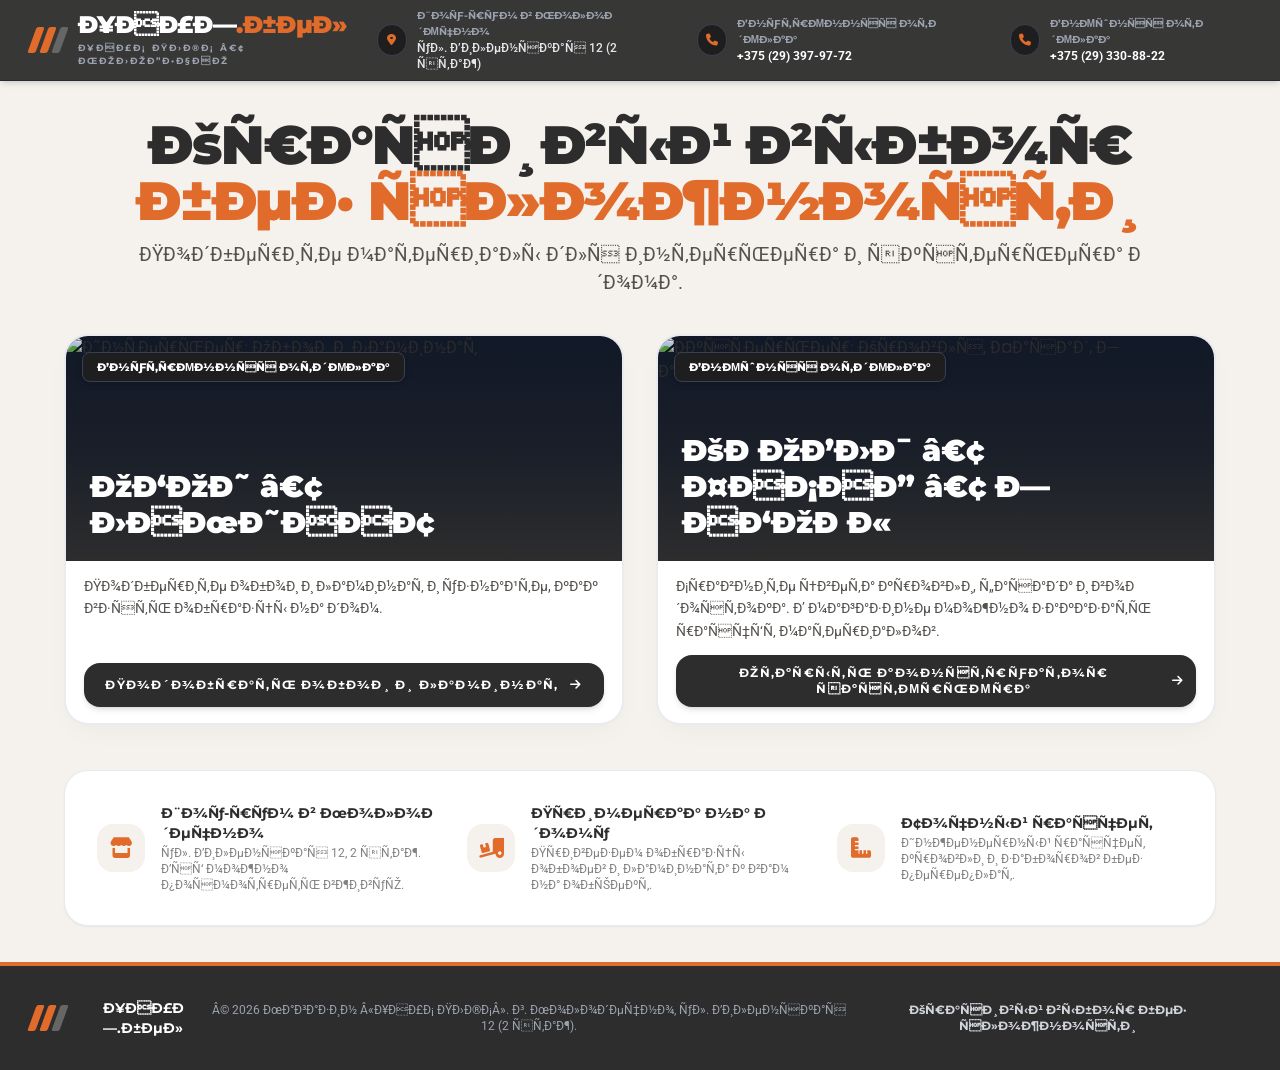
==== index.html @ d034e4d2 "add Yandex Metrika" ====
<!DOCTYPE html>
<html lang="ru" class="scroll-smooth">
<head>
    <!-- Yandex.Metrika counter -->
<script type="text/javascript">
    (function(m,e,t,r,i,k,a){
        m[i]=m[i]||function(){(m[i].a=m[i].a||[]).push(arguments)};
        m[i].l=1*new Date();
        for (var j = 0; j < document.scripts.length; j++) {if (document.scripts[j].src === r) { return; }}
        k=e.createElement(t),a=e.getElementsByTagName(t)[0],k.async=1,k.src=r,a.parentNode.insertBefore(k,a)
    })(window, document,'script','https://mc.yandex.ru/metrika/tag.js?id=114334468', 'ym');

    ym(114334468, 'init', {ssr:true, webvisor:true, clickmap:true, ecommerce:"dataLayer", referrer: document.referrer, url: location.href, accurateTrackBounce:true, trackLinks:true});
</script>
<noscript><div><img src="https://mc.yandex.ru/watch/114334468" style="position:absolute; left:-9999px;" alt="" /></div></noscript>
<!-- /Yandex.Metrika counter -->
    <!-- Google tag (gtag.js) -->
    <script async src="https://www.googletagmanager.com/gtag/js?id=G-YHMBLQK0NN"></script>
    <script>
      window.dataLayer = window.dataLayer || [];
      function gtag(){dataLayer.push(arguments);}
      gtag('js', new Date());
      gtag('config', 'G-YHMBLQK0NN');
    </script>
    
    <meta charset="UTF-8">
    <meta name="viewport" content="width=device-width, initial-scale=1.0">
    
    <!-- SEO ТЕГИ -->
    <title>Обои, ламинат и кровля в Молодечно | ХАУЗ.бел</title>
    <meta name="description" content="Шоу-рум в Молодечно: подбор обоев, ламината, кровли и фасадов. Визуальные конструкторы для выбора цвета. Привезем образцы на дом.">
    
    <link rel="stylesheet" href="styles.css">
</head>
<body id="top" class="home-page min-h-screen flex flex-col justify-between selection:bg-house-orange selection:text-white">

    <!-- TOP COMPACT HEADER -->
    <header class="glass-header text-white sticky top-0 z-50 border-b border-gray-800/80 shadow-md">
        <div class="max-w-7xl mx-auto px-4 sm:px-6 lg:px-8 h-20 flex items-center justify-between">
            
            <!-- Brand Logo -->
            <a href="#" class="flex items-center gap-3.5 group">
                <div class="brand-roof">
                    <div class="roof-bar"></div>
                    <div class="roof-bar"></div>
                    <div class="roof-bar-dark"></div>
                </div>
                <div>
                    <span class="font-montserrat font-black text-2xl tracking-tight block leading-none text-white">
                        ХАУЗ<span class="text-house-orange">.бел</span>
                    </span>
                    <span class="font-montserrat text-[9px] font-bold tracking-[0.22em] text-gray-400 uppercase mt-1 block">
                        ХАУС ПЛЮС • МОЛОДЕЧНО
                    </span>
                </div>
            </a>

            <!-- Address & Phone Info (Desktop) -->
            <div class="hidden lg:flex items-center gap-8 text-xs text-gray-300 font-roboto">
                <!-- Адрес -->
                <div class="flex items-center gap-2.5">
                    <div class="w-8 h-8 rounded-full bg-charcoal-dark border border-gray-700 flex items-center justify-center text-house-orange">
                        <i class="fa-solid fa-location-dot"></i>
                    </div>
                    <div>
                        <span class="block text-gray-400 text-[10px] uppercase font-montserrat font-bold">Шоу-рум в Молодечно</span>
                        <span class="font-medium text-gray-200">ул. Виленская 12 (2 этаж)</span>
                    </div>
                </div>

                <!-- Телефон 1: Внутренняя отделка -->
                <div class="flex items-center gap-2.5">
                    <div class="w-8 h-8 rounded-full bg-charcoal-dark border border-gray-700 flex items-center justify-center text-house-orange">
                        <i class="fa-solid fa-phone"></i>
                    </div>
                    <div>
                        <span class="block text-gray-400 text-[10px] uppercase font-montserrat font-bold">Внутренняя отделка</span>
                        <a href="tel:+375293979772" class="font-bold text-white hover:text-house-orange transition-colors">+375 (29) 397-97-72</a>
                    </div>
                </div>

                <!-- Телефон 2: Внешняя отделка -->
                <div class="flex items-center gap-2.5">
                    <div class="w-8 h-8 rounded-full bg-charcoal-dark border border-gray-700 flex items-center justify-center text-house-orange">
                        <i class="fa-solid fa-phone"></i>
                    </div>
                    <div>
                        <span class="block text-gray-400 text-[10px] uppercase font-montserrat font-bold">Внешняя отделка</span>
                        <a href="tel:+375293308822" class="font-bold text-white hover:text-house-orange transition-colors">+375 (29) 330-88-22</a>
                    </div>
                </div>
            </div>
        </div>
    </header>

    <!-- MAIN CONTAINER -->
    <main class="home-main flex-grow flex flex-col px-4 sm:px-6 lg:px-8 max-w-7xl mx-auto w-full">
        
        <div class="home-hero text-center mx-auto">
            <h1 class="font-black text-charcoal tracking-tight">
                Красивый выбор <span>без сложности</span>
            </h1>
            <p class="font-roboto">Подберите материалы для интерьера и экстерьера дома.</p>
        </div>

        <!-- TWO MAIN DOORS / DIRECTION CARDS -->
        <div class="home-directions grid md:grid-cols-2 items-stretch max-w-6xl mx-auto w-full">
            
            <!-- CARD 1: INTERIOR -->
            <div class="direction-card bg-white rounded-3xl overflow-hidden border-2 border-gray-200/80 hover:border-house-orange shadow-soft hover:shadow-card-hover flex flex-col justify-between group">
                <div>
                    <!-- Image Banner Header -->
                    <div class="home-card-image relative overflow-hidden bg-gray-900">
                        <img src="https://images.unsplash.com/photo-1618221195710-dd6b41faaea6?auto=format&fit=crop&w=1000&q=80" 
                             alt="Интерьер: Обои и Ламинат" 
                             class="bg-zoom-img w-full h-full object-cover opacity-90 group-hover:opacity-100">
                        <div class="absolute inset-0 bg-gradient-to-t from-charcoal via-charcoal/30 to-transparent"></div>
                        
                        <div class="absolute top-4 left-4 bg-charcoal-dark text-white border border-gray-700 text-[11px] font-montserrat font-extrabold uppercase px-3.5 py-1.5 rounded-lg shadow-md">
                            Внутренняя отделка
                        </div>
                        
                        <div class="absolute bottom-5 left-6 right-6 text-white">
                            <h2 class="text-2xl sm:text-3xl font-black font-montserrat leading-tight">ОБОИ • ЛАМИНАТ</h2>
                        </div>
                    </div>

                    <p class="home-card-summary text-sm font-roboto leading-relaxed">Подберите обои и ламинат и узнайте, как взять образцы на дом.</p>
                </div>

                <!-- Action Button Foot -->
                <div class="home-card-action mt-auto">
                    <a href="constructor.html" 
                       class="home-card-link w-full font-montserrat font-bold text-xs uppercase tracking-widest rounded-2xl shadow-md transition-all duration-300 flex items-center justify-center gap-3">
                        <span>Подобрать обои и ламинат</span>
                        <i class="fa-solid fa-arrow-right transition-transform group-hover:translate-x-1"></i>
                    </a>
                </div>
            </div>

            <!-- CARD 2: EXTERIOR & FENCES -->
            <div class="direction-card bg-white rounded-3xl overflow-hidden border-2 border-gray-200/80 hover:border-house-orange shadow-soft hover:shadow-card-hover flex flex-col justify-between group">
                <div>
                    <!-- Image Banner Header -->
                    <div class="home-card-image relative overflow-hidden bg-gray-900">
                        <img src="https://images.unsplash.com/photo-1613490493576-7fde63acd811?auto=format&fit=crop&w=1000&q=80" 
                             alt="Экстерьер: Кровля, Фасад, Заборы" 
                             class="bg-zoom-img w-full h-full object-cover opacity-90 group-hover:opacity-100">
                        <div class="absolute inset-0 bg-gradient-to-t from-charcoal via-charcoal/30 to-transparent"></div>
                        
                        <div class="absolute top-4 left-4 bg-charcoal-dark text-white border border-gray-700 text-[11px] font-montserrat font-extrabold uppercase px-3.5 py-1.5 rounded-lg shadow-md">
                            Внешняя отделка
                        </div>
                        
                        <div class="absolute bottom-5 left-6 right-6 text-white">
                            <h2 class="text-2xl sm:text-3xl font-black font-montserrat leading-tight">КРОВЛЯ • ФАСАД • ЗАБОРЫ</h2>
                        </div>
                    </div>

                    <p class="home-card-summary text-sm font-roboto leading-relaxed">Сравните цвета кровли, фасада и водостока. В магазине можно заказать расчёт материалов.</p>
                </div>

                <!-- Action Button Foot -->
                <div class="home-card-action mt-auto">
                    <a href="exterior.html" 
                       class="home-card-link w-full font-montserrat font-bold text-xs uppercase tracking-widest rounded-2xl shadow-md transition-all duration-300 flex items-center justify-center gap-3">
                        <span>Открыть конструктор экстерьера</span>
                        <i class="fa-solid fa-arrow-right transition-transform group-hover:translate-x-1"></i>
                    </a>
                </div>
            </div>

        </div>

        <!-- QUICK SERVICE BAR -->
        <div class="home-services bg-white rounded-3xl p-6 sm:p-8 border border-gray-200/80 shadow-sm max-w-6xl mx-auto w-full grid sm:grid-cols-3 gap-6">
            <div class="flex items-center gap-4">
                <div class="w-12 h-12 rounded-2xl bg-warm-light text-house-orange text-xl flex items-center justify-center shrink-0">
                    <i class="fa-solid fa-store"></i>
                </div>
                <div>
                    <h4 class="font-montserrat font-bold text-sm text-charcoal">Шоу-рум в Молодечно</h4>
                    <p class="text-xs text-charcoal/60 font-roboto mt-0.5">ул. Виленская 12, 2 этаж. Всё можно посмотреть вживую.</p>
                </div>
            </div>

            <div class="flex items-center gap-4">
                <div class="w-12 h-12 rounded-2xl bg-warm-light text-house-orange text-xl flex items-center justify-center shrink-0">
                    <i class="fa-solid fa-truck-ramp-box"></i>
                </div>
                <div>
                    <h4 class="font-montserrat font-bold text-sm text-charcoal">Примерка на дому</h4>
                    <p class="text-xs text-charcoal/60 font-roboto mt-0.5">Привезем образцы обоев и ламината к вам на объект.</p>
                </div>
            </div>

            <div class="flex items-center gap-4">
                <div class="w-12 h-12 rounded-2xl bg-warm-light text-house-orange text-xl flex items-center justify-center shrink-0">
                    <i class="fa-solid fa-ruler-combined"></i>
                </div>
                <div>
                    <h4 class="font-montserrat font-bold text-sm text-charcoal">Точный расчет</h4>
                    <p class="text-xs text-charcoal/60 font-roboto mt-0.5">Инженерный расчет кровли и заборов без переплат.</p>
                </div>
            </div>
        </div>

    </main>

    <!-- FOOTER -->
    <footer class="bg-charcoal text-white py-8 border-t-4 border-house-orange">
        <div class="max-w-7xl mx-auto px-4 sm:px-6 lg:px-8 text-center sm:flex sm:justify-between sm:items-center text-xs text-gray-400 font-roboto">
            <div class="flex items-center justify-center sm:justify-start gap-3 mb-4 sm:mb-0">
                <div class="brand-roof">
                    <div class="roof-bar"></div>
                    <div class="roof-bar"></div>
                    <div class="roof-bar-dark"></div>
                </div>
                <span class="font-montserrat font-bold text-white text-sm">ХАУЗ.бел</span>
            </div>
            <p>© 2026 Магазин «ХАУС ПЛЮС». г. Молодечно, ул. Виленская 12 (2 этаж).</p>
            <p class="mt-2 sm:mt-0 font-montserrat font-bold text-gray-300">Красивый выбор без сложности</p>
        </div>
    </footer>

</body>
</html>
---- styles.css ----
@import url("https://fonts.googleapis.com/css2?family=Montserrat:wght@400;500;600;700;800;900&family=Roboto:wght@300;400;500;700&display=swap");
@import url("https://cdnjs.cloudflare.com/ajax/libs/font-awesome/6.4.0/css/all.min.css");
@import url("https://fonts.googleapis.com/css2?family=Inter:wght@400;500;600;700;800&display=swap");

:root {
    --brand-orange: #E06B2B;
    --brand-ink: #1E1E1E;
    --brand-paper: #F5F1ED;
}

:root:not(.exterior-page) {
    --shadow-soft: 0 10px 30px -10px rgba(0, 0, 0, 0.05);
    --shadow-glow-orange: 0 10px 30px -5px rgba(224, 107, 43, 0.4);
}

:where(html:not(.exterior-page)) .interior-page {
    --shadow-soft: 0 10px 30px -10px rgba(0, 0, 0, 0.07);
    --shadow-glow-orange: 0 0 25px -5px rgba(224, 107, 43, 0.35);
}

:where(html:not(.exterior-page)) *, :where(html:not(.exterior-page)) ::before, :where(html:not(.exterior-page)) ::after {
  --tw-border-spacing-x: 0;
  --tw-border-spacing-y: 0;
  --tw-translate-x: 0;
  --tw-translate-y: 0;
  --tw-rotate: 0;
  --tw-skew-x: 0;
  --tw-skew-y: 0;
  --tw-scale-x: 1;
  --tw-scale-y: 1;
  --tw-pan-x:  ;
  --tw-pan-y:  ;
  --tw-pinch-zoom:  ;
  --tw-scroll-snap-strictness: proximity;
  --tw-gradient-from-position:  ;
  --tw-gradient-via-position:  ;
  --tw-gradient-to-position:  ;
  --tw-ordinal:  ;
  --tw-slashed-zero:  ;
  --tw-numeric-figure:  ;
  --tw-numeric-spacing:  ;
  --tw-numeric-fraction:  ;
  --tw-ring-inset:  ;
  --tw-ring-offset-width: 0px;
  --tw-ring-offset-color: #fff;
  --tw-ring-color: rgb(59 130 246 / 0.5);
  --tw-ring-offset-shadow: 0 0 #0000;
  --tw-ring-shadow: 0 0 #0000;
  --tw-shadow: 0 0 #0000;
  --tw-shadow-colored: 0 0 #0000;
  --tw-blur:  ;
  --tw-brightness:  ;
  --tw-contrast:  ;
  --tw-grayscale:  ;
  --tw-hue-rotate:  ;
  --tw-invert:  ;
  --tw-saturate:  ;
  --tw-sepia:  ;
  --tw-drop-shadow:  ;
  --tw-backdrop-blur:  ;
  --tw-backdrop-brightness:  ;
  --tw-backdrop-contrast:  ;
  --tw-backdrop-grayscale:  ;
  --tw-backdrop-hue-rotate:  ;
  --tw-backdrop-invert:  ;
  --tw-backdrop-opacity:  ;
  --tw-backdrop-saturate:  ;
  --tw-backdrop-sepia:  ;
  --tw-contain-size:  ;
  --tw-contain-layout:  ;
  --tw-contain-paint:  ;
  --tw-contain-style:  ;
}

:where(html:not(.exterior-page)) ::backdrop {
  --tw-border-spacing-x: 0;
  --tw-border-spacing-y: 0;
  --tw-translate-x: 0;
  --tw-translate-y: 0;
  --tw-rotate: 0;
  --tw-skew-x: 0;
  --tw-skew-y: 0;
  --tw-scale-x: 1;
  --tw-scale-y: 1;
  --tw-pan-x:  ;
  --tw-pan-y:  ;
  --tw-pinch-zoom:  ;
  --tw-scroll-snap-strictness: proximity;
  --tw-gradient-from-position:  ;
  --tw-gradient-via-position:  ;
  --tw-gradient-to-position:  ;
  --tw-ordinal:  ;
  --tw-slashed-zero:  ;
  --tw-numeric-figure:  ;
  --tw-numeric-spacing:  ;
  --tw-numeric-fraction:  ;
  --tw-ring-inset:  ;
  --tw-ring-offset-width: 0px;
  --tw-ring-offset-color: #fff;
  --tw-ring-color: rgb(59 130 246 / 0.5);
  --tw-ring-offset-shadow: 0 0 #0000;
  --tw-ring-shadow: 0 0 #0000;
  --tw-shadow: 0 0 #0000;
  --tw-shadow-colored: 0 0 #0000;
  --tw-blur:  ;
  --tw-brightness:  ;
  --tw-contrast:  ;
  --tw-grayscale:  ;
  --tw-hue-rotate:  ;
  --tw-invert:  ;
  --tw-saturate:  ;
  --tw-sepia:  ;
  --tw-drop-shadow:  ;
  --tw-backdrop-blur:  ;
  --tw-backdrop-brightness:  ;
  --tw-backdrop-contrast:  ;
  --tw-backdrop-grayscale:  ;
  --tw-backdrop-hue-rotate:  ;
  --tw-backdrop-invert:  ;
  --tw-backdrop-opacity:  ;
  --tw-backdrop-saturate:  ;
  --tw-backdrop-sepia:  ;
  --tw-contain-size:  ;
  --tw-contain-layout:  ;
  --tw-contain-paint:  ;
  --tw-contain-style:  ;
}/*
! tailwindcss v3.4.19 | MIT License | https://tailwindcss.com
*//*
1. Prevent padding and border from affecting element width. (https://github.com/mozdevs/cssremedy/issues/4)
2. Allow adding a border to an element by just adding a border-width. (https://github.com/tailwindcss/tailwindcss/pull/116)
*/

:where(html:not(.exterior-page)) *,
:where(html:not(.exterior-page)) ::before,
:where(html:not(.exterior-page)) ::after {
  box-sizing: border-box; /* 1 */
  border-width: 0; /* 2 */
  border-style: solid; /* 2 */
  border-color: #e5e7eb; /* 2 */
}

:where(html:not(.exterior-page)) ::before,
:where(html:not(.exterior-page)) ::after {
  --tw-content: '';
}

/*
1. Use a consistent sensible line-height in all browsers.
2. Prevent adjustments of font size after orientation changes in iOS.
3. Use a more readable tab size.
4. Use the user's configured `sans` font-family by default.
5. Use the user's configured `sans` font-feature-settings by default.
6. Use the user's configured `sans` font-variation-settings by default.
7. Disable tap highlights on iOS
*/

:where(html:not(.exterior-page)) {
  line-height: 1.5; /* 1 */
  -webkit-text-size-adjust: 100%; /* 2 */
  -moz-tab-size: 4; /* 3 */
  tab-size: 4; /* 3 */
  font-family: ui-sans-serif, system-ui, sans-serif, "Apple Color Emoji", "Segoe UI Emoji", "Segoe UI Symbol", "Noto Color Emoji"; /* 4 */
  font-feature-settings: normal; /* 5 */
  font-variation-settings: normal; /* 6 */
  -webkit-tap-highlight-color: transparent; /* 7 */
}

/*
1. Remove the margin in all browsers.
2. Inherit line-height from `html` so users can set them as a class directly on the `html` element.
*/

:where(html:not(.exterior-page)) body {
  margin: 0; /* 1 */
  line-height: inherit; /* 2 */
}

/*
1. Add the correct height in Firefox.
2. Correct the inheritance of border color in Firefox. (https://bugzilla.mozilla.org/show_bug.cgi?id=190655)
3. Ensure horizontal rules are visible by default.
*/

:where(html:not(.exterior-page)) hr {
  height: 0; /* 1 */
  color: inherit; /* 2 */
  border-top-width: 1px; /* 3 */
}

/*
Add the correct text decoration in Chrome, Edge, and Safari.
*/

:where(html:not(.exterior-page)) abbr:where([title]) {
  text-decoration: underline dotted;
}

/*
Remove the default font size and weight for headings.
*/

:where(html:not(.exterior-page)) h1,
:where(html:not(.exterior-page)) h2,
:where(html:not(.exterior-page)) h3,
:where(html:not(.exterior-page)) h4,
:where(html:not(.exterior-page)) h5,
:where(html:not(.exterior-page)) h6 {
  font-size: inherit;
  font-weight: inherit;
}

/*
Reset links to optimize for opt-in styling instead of opt-out.
*/

:where(html:not(.exterior-page)) a {
  color: inherit;
  text-decoration: inherit;
}

/*
Add the correct font weight in Edge and Safari.
*/

:where(html:not(.exterior-page)) b,
:where(html:not(.exterior-page)) strong {
  font-weight: bolder;
}

/*
1. Use the user's configured `mono` font-family by default.
2. Use the user's configured `mono` font-feature-settings by default.
3. Use the user's configured `mono` font-variation-settings by default.
4. Correct the odd `em` font sizing in all browsers.
*/

:where(html:not(.exterior-page)) code,
:where(html:not(.exterior-page)) kbd,
:where(html:not(.exterior-page)) samp,
:where(html:not(.exterior-page)) pre {
  font-family: ui-monospace, SFMono-Regular, Menlo, Monaco, Consolas, "Liberation Mono", "Courier New", monospace; /* 1 */
  font-feature-settings: normal; /* 2 */
  font-variation-settings: normal; /* 3 */
  font-size: 1em; /* 4 */
}

/*
Add the correct font size in all browsers.
*/

:where(html:not(.exterior-page)) small {
  font-size: 80%;
}

/*
Prevent `sub` and `sup` elements from affecting the line height in all browsers.
*/

:where(html:not(.exterior-page)) sub,
:where(html:not(.exterior-page)) sup {
  font-size: 75%;
  line-height: 0;
  position: relative;
  vertical-align: baseline;
}

:where(html:not(.exterior-page)) sub {
  bottom: -0.25em;
}

:where(html:not(.exterior-page)) sup {
  top: -0.5em;
}

/*
1. Remove text indentation from table contents in Chrome and Safari. (https://bugs.chromium.org/p/chromium/issues/detail?id=999088, https://bugs.webkit.org/show_bug.cgi?id=201297)
2. Correct table border color inheritance in all Chrome and Safari. (https://bugs.chromium.org/p/chromium/issues/detail?id=935729, https://bugs.webkit.org/show_bug.cgi?id=195016)
3. Remove gaps between table borders by default.
*/

:where(html:not(.exterior-page)) table {
  text-indent: 0; /* 1 */
  border-color: inherit; /* 2 */
  border-collapse: collapse; /* 3 */
}

/*
1. Change the font styles in all browsers.
2. Remove the margin in Firefox and Safari.
3. Remove default padding in all browsers.
*/

:where(html:not(.exterior-page)) button,
:where(html:not(.exterior-page)) input,
:where(html:not(.exterior-page)) optgroup,
:where(html:not(.exterior-page)) select,
:where(html:not(.exterior-page)) textarea {
  font-family: inherit; /* 1 */
  font-feature-settings: inherit; /* 1 */
  font-variation-settings: inherit; /* 1 */
  font-size: 100%; /* 1 */
  font-weight: inherit; /* 1 */
  line-height: inherit; /* 1 */
  letter-spacing: inherit; /* 1 */
  color: inherit; /* 1 */
  margin: 0; /* 2 */
  padding: 0; /* 3 */
}

/*
Remove the inheritance of text transform in Edge and Firefox.
*/

:where(html:not(.exterior-page)) button,
:where(html:not(.exterior-page)) select {
  text-transform: none;
}

/*
1. Correct the inability to style clickable types in iOS and Safari.
2. Remove default button styles.
*/

:where(html:not(.exterior-page)) button,
:where(html:not(.exterior-page)) input:where([type='button']),
:where(html:not(.exterior-page)) input:where([type='reset']),
:where(html:not(.exterior-page)) input:where([type='submit']) {
  -webkit-appearance: button; /* 1 */
  background-color: transparent; /* 2 */
  background-image: none; /* 2 */
}

/*
Use the modern Firefox focus style for all focusable elements.
*/

:where(html:not(.exterior-page)) :-moz-focusring {
  outline: auto;
}

/*
Remove the additional `:invalid` styles in Firefox. (https://github.com/mozilla/gecko-dev/blob/2f9eacd9d3d995c937b4251a5557d95d494c9be1/layout/style/res/forms.css#L728-L737)
*/

:where(html:not(.exterior-page)) :-moz-ui-invalid {
  box-shadow: none;
}

/*
Add the correct vertical alignment in Chrome and Firefox.
*/

:where(html:not(.exterior-page)) progress {
  vertical-align: baseline;
}

/*
Correct the cursor style of increment and decrement buttons in Safari.
*/

:where(html:not(.exterior-page)) ::-webkit-inner-spin-button,
:where(html:not(.exterior-page)) ::-webkit-outer-spin-button {
  height: auto;
}

/*
1. Correct the odd appearance in Chrome and Safari.
2. Correct the outline style in Safari.
*/

:where(html:not(.exterior-page)) [type='search'] {
  -webkit-appearance: textfield; /* 1 */
  outline-offset: -2px; /* 2 */
}

/*
Remove the inner padding in Chrome and Safari on macOS.
*/

:where(html:not(.exterior-page)) ::-webkit-search-decoration {
  -webkit-appearance: none;
}

/*
1. Correct the inability to style clickable types in iOS and Safari.
2. Change font properties to `inherit` in Safari.
*/

:where(html:not(.exterior-page)) ::-webkit-file-upload-button {
  -webkit-appearance: button; /* 1 */
  font: inherit; /* 2 */
}

/*
Add the correct display in Chrome and Safari.
*/

:where(html:not(.exterior-page)) summary {
  display: list-item;
}

/*
Removes the default spacing and border for appropriate elements.
*/

:where(html:not(.exterior-page)) blockquote,
:where(html:not(.exterior-page)) dl,
:where(html:not(.exterior-page)) dd,
:where(html:not(.exterior-page)) h1,
:where(html:not(.exterior-page)) h2,
:where(html:not(.exterior-page)) h3,
:where(html:not(.exterior-page)) h4,
:where(html:not(.exterior-page)) h5,
:where(html:not(.exterior-page)) h6,
:where(html:not(.exterior-page)) hr,
:where(html:not(.exterior-page)) figure,
:where(html:not(.exterior-page)) p,
:where(html:not(.exterior-page)) pre {
  margin: 0;
}

:where(html:not(.exterior-page)) fieldset {
  margin: 0;
  padding: 0;
}

:where(html:not(.exterior-page)) legend {
  padding: 0;
}

:where(html:not(.exterior-page)) ol,
:where(html:not(.exterior-page)) ul,
:where(html:not(.exterior-page)) menu {
  list-style: none;
  margin: 0;
  padding: 0;
}

/*
Reset default styling for dialogs.
*/
:where(html:not(.exterior-page)) dialog {
  padding: 0;
}

/*
Prevent resizing textareas horizontally by default.
*/

:where(html:not(.exterior-page)) textarea {
  resize: vertical;
}

/*
1. Reset the default placeholder opacity in Firefox. (https://github.com/tailwindlabs/tailwindcss/issues/3300)
2. Set the default placeholder color to the user's configured gray 400 color.
*/

:where(html:not(.exterior-page)) input::placeholder,
:where(html:not(.exterior-page)) textarea::placeholder {
  opacity: 1; /* 1 */
  color: #9ca3af; /* 2 */
}

/*
Set the default cursor for buttons.
*/

:where(html:not(.exterior-page)) button,
:where(html:not(.exterior-page)) [role="button"] {
  cursor: pointer;
}

/*
Make sure disabled buttons don't get the pointer cursor.
*/
:where(html:not(.exterior-page)) :disabled {
  cursor: default;
}

/*
1. Make replaced elements `display: block` by default. (https://github.com/mozdevs/cssremedy/issues/14)
2. Add `vertical-align: middle` to align replaced elements more sensibly by default. (https://github.com/jensimmons/cssremedy/issues/14#issuecomment-634934210)
   This can trigger a poorly considered lint error in some tools but is included by design.
*/

:where(html:not(.exterior-page)) img,
:where(html:not(.exterior-page)) svg,
:where(html:not(.exterior-page)) video,
:where(html:not(.exterior-page)) canvas,
:where(html:not(.exterior-page)) audio,
:where(html:not(.exterior-page)) iframe,
:where(html:not(.exterior-page)) embed,
:where(html:not(.exterior-page)) object {
  display: block; /* 1 */
  vertical-align: middle; /* 2 */
}

/*
Constrain images and videos to the parent width and preserve their intrinsic aspect ratio. (https://github.com/mozdevs/cssremedy/issues/14)
*/

:where(html:not(.exterior-page)) img,
:where(html:not(.exterior-page)) video {
  max-width: 100%;
  height: auto;
}

/* Make elements with the HTML hidden attribute stay hidden by default */
:where(html:not(.exterior-page)) [hidden]:where(:not([hidden="until-found"])) {
  display: none;
}
.sr-only {
  position: absolute;
  width: 1px;
  height: 1px;
  padding: 0;
  margin: -1px;
  overflow: hidden;
  clip: rect(0, 0, 0, 0);
  white-space: nowrap;
  border-width: 0;
}
.absolute {
  position: absolute;
}
.relative {
  position: relative;
}
.sticky {
  position: sticky;
}
.inset-0 {
  inset: 0px;
}
.bottom-5 {
  bottom: 1.25rem;
}
.left-4 {
  left: 1rem;
}
.left-6 {
  left: 1.5rem;
}
.right-3 {
  right: 0.75rem;
}
.right-6 {
  right: 1.5rem;
}
.top-0 {
  top: 0px;
}
.top-3 {
  top: 0.75rem;
}
.top-4 {
  top: 1rem;
}
.z-10 {
  z-index: 10;
}
.z-50 {
  z-index: 50;
}
.mx-auto {
  margin-left: auto;
  margin-right: auto;
}
.mb-1 {
  margin-bottom: 0.25rem;
}
.mb-12 {
  margin-bottom: 3rem;
}
.mb-2 {
  margin-bottom: 0.5rem;
}
.mb-3 {
  margin-bottom: 0.75rem;
}
.mb-4 {
  margin-bottom: 1rem;
}
.mb-8 {
  margin-bottom: 2rem;
}
.mr-1\.5 {
  margin-right: 0.375rem;
}
.mr-2 {
  margin-right: 0.5rem;
}
.mt-0\.5 {
  margin-top: 0.125rem;
}
.mt-1 {
  margin-top: 0.25rem;
}
.mt-16 {
  margin-top: 4rem;
}
.mt-2 {
  margin-top: 0.5rem;
}
.mt-3 {
  margin-top: 0.75rem;
}
.mt-auto {
  margin-top: auto;
}
.block {
  display: block;
}
.flex {
  display: flex;
}
.inline-flex {
  display: inline-flex;
}
.grid {
  display: grid;
}
.hidden {
  display: none;
}
.h-12 {
  height: 3rem;
}
.h-14 {
  height: 3.5rem;
}
.h-16 {
  height: 4rem;
}
.h-2\.5 {
  height: 0.625rem;
}
.h-20 {
  height: 5rem;
}
.h-32 {
  height: 8rem;
}
.h-6 {
  height: 1.5rem;
}
.h-60 {
  height: 15rem;
}
.h-64 {
  height: 16rem;
}
.h-7 {
  height: 1.75rem;
}
.h-8 {
  height: 2rem;
}
.h-full {
  height: 100%;
}
.min-h-screen {
  min-height: 100vh;
}
.w-12 {
  width: 3rem;
}
.w-14 {
  width: 3.5rem;
}
.w-16 {
  width: 4rem;
}
.w-2\.5 {
  width: 0.625rem;
}
.w-6 {
  width: 1.5rem;
}
.w-7 {
  width: 1.75rem;
}
.w-8 {
  width: 2rem;
}
.w-full {
  width: 100%;
}
.max-w-2xl {
  max-width: 42rem;
}
.max-w-3xl {
  max-width: 48rem;
}
.max-w-4xl {
  max-width: 56rem;
}
.max-w-6xl {
  max-width: 72rem;
}
.max-w-7xl {
  max-width: 80rem;
}
.shrink-0 {
  flex-shrink: 0;
}
.flex-grow {
  flex-grow: 1;
}
.scale-75 {
  --tw-scale-x: .75;
  --tw-scale-y: .75;
  transform: translate(var(--tw-translate-x), var(--tw-translate-y)) rotate(var(--tw-rotate)) skewX(var(--tw-skew-x)) skewY(var(--tw-skew-y)) scaleX(var(--tw-scale-x)) scaleY(var(--tw-scale-y));
}
@keyframes pulse {

  50% {
    opacity: .5;
  }
}
.animate-pulse {
  animation: pulse 2s cubic-bezier(0.4, 0, 0.6, 1) infinite;
}
.cursor-pointer {
  cursor: pointer;
}
.cursor-zoom-in {
  cursor: zoom-in;
}
.grid-cols-1 {
  grid-template-columns: repeat(1, minmax(0, 1fr));
}
.grid-cols-2 {
  grid-template-columns: repeat(2, minmax(0, 1fr));
}
.flex-col {
  flex-direction: column;
}
.flex-wrap {
  flex-wrap: wrap;
}
.items-start {
  align-items: flex-start;
}
.items-center {
  align-items: center;
}
.items-stretch {
  align-items: stretch;
}
.justify-start {
  justify-content: flex-start;
}
.justify-end {
  justify-content: flex-end;
}
.justify-center {
  justify-content: center;
}
.justify-between {
  justify-content: space-between;
}
.gap-2 {
  gap: 0.5rem;
}
.gap-2\.5 {
  gap: 0.625rem;
}
.gap-3 {
  gap: 0.75rem;
}
.gap-3\.5 {
  gap: 0.875rem;
}
.gap-4 {
  gap: 1rem;
}
.gap-6 {
  gap: 1.5rem;
}
.gap-8 {
  gap: 2rem;
}
.space-y-3 > :not([hidden]) ~ :not([hidden]) {
  --tw-space-y-reverse: 0;
  margin-top: calc(0.75rem * calc(1 - var(--tw-space-y-reverse)));
  margin-bottom: calc(0.75rem * var(--tw-space-y-reverse));
}
.space-y-4 > :not([hidden]) ~ :not([hidden]) {
  --tw-space-y-reverse: 0;
  margin-top: calc(1rem * calc(1 - var(--tw-space-y-reverse)));
  margin-bottom: calc(1rem * var(--tw-space-y-reverse));
}
.space-y-8 > :not([hidden]) ~ :not([hidden]) {
  --tw-space-y-reverse: 0;
  margin-top: calc(2rem * calc(1 - var(--tw-space-y-reverse)));
  margin-bottom: calc(2rem * var(--tw-space-y-reverse));
}
.overflow-hidden {
  overflow: hidden;
}
.scroll-smooth {
  scroll-behavior: smooth;
}
.rounded-2xl {
  border-radius: 1rem;
}
.rounded-3xl {
  border-radius: 1.5rem;
}
.rounded-full {
  border-radius: 9999px;
}
.rounded-lg {
  border-radius: 0.5rem;
}
.rounded-xl {
  border-radius: 0.75rem;
}
.border {
  border-width: 1px;
}
.border-2 {
  border-width: 2px;
}
.border-b {
  border-bottom-width: 1px;
}
.border-t {
  border-top-width: 1px;
}
.border-t-4 {
  border-top-width: 4px;
}
.border-charcoal {
  --tw-border-opacity: 1;
  border-color: rgb(45 45 45 / var(--tw-border-opacity, 1));
}
.border-gray-100 {
  --tw-border-opacity: 1;
  border-color: rgb(243 244 246 / var(--tw-border-opacity, 1));
}
.border-gray-200 {
  --tw-border-opacity: 1;
  border-color: rgb(229 231 235 / var(--tw-border-opacity, 1));
}
.border-gray-200\/80 {
  border-color: rgb(229 231 235 / 0.8);
}
.border-gray-700 {
  --tw-border-opacity: 1;
  border-color: rgb(55 65 81 / var(--tw-border-opacity, 1));
}
.border-gray-800 {
  --tw-border-opacity: 1;
  border-color: rgb(31 41 55 / var(--tw-border-opacity, 1));
}
.border-gray-800\/80 {
  border-color: rgb(31 41 55 / 0.8);
}
.border-house-orange {
  --tw-border-opacity: 1;
  border-color: var(--brand-orange);
}
.bg-charcoal {
  --tw-bg-opacity: 1;
  background-color: rgb(45 45 45 / var(--tw-bg-opacity, 1));
}
.bg-charcoal-dark {
  --tw-bg-opacity: 1;
  background-color: rgb(30 30 30 / var(--tw-bg-opacity, 1));
}
.bg-gray-100 {
  --tw-bg-opacity: 1;
  background-color: rgb(243 244 246 / var(--tw-bg-opacity, 1));
}
.bg-gray-200 {
  --tw-bg-opacity: 1;
  background-color: rgb(229 231 235 / var(--tw-bg-opacity, 1));
}
.bg-gray-700 {
  --tw-bg-opacity: 1;
  background-color: rgb(55 65 81 / var(--tw-bg-opacity, 1));
}
.bg-gray-900 {
  --tw-bg-opacity: 1;
  background-color: rgb(17 24 39 / var(--tw-bg-opacity, 1));
}
.bg-green-600 {
  --tw-bg-opacity: 1;
  background-color: rgb(22 163 74 / var(--tw-bg-opacity, 1));
}
.bg-house-orange {
  --tw-bg-opacity: 1;
  background-color: var(--brand-orange);
}
.bg-orange-100 {
  --tw-bg-opacity: 1;
  background-color: rgb(255 237 213 / var(--tw-bg-opacity, 1));
}
.bg-warm-card {
  --tw-bg-opacity: 1;
  background-color: rgb(250 250 248 / var(--tw-bg-opacity, 1));
}
.bg-warm-light {
  --tw-bg-opacity: 1;
  background-color: rgb(245 241 237 / var(--tw-bg-opacity, 1));
}
.bg-white {
  --tw-bg-opacity: 1;
  background-color: rgb(255 255 255 / var(--tw-bg-opacity, 1));
}
.bg-gradient-to-t {
  background-image: linear-gradient(to top, var(--tw-gradient-stops));
}
.from-charcoal {
  --tw-gradient-from: #2D2D2D var(--tw-gradient-from-position);
  --tw-gradient-to: rgb(45 45 45 / 0) var(--tw-gradient-to-position);
  --tw-gradient-stops: var(--tw-gradient-from), var(--tw-gradient-to);
}
.via-charcoal\/30 {
  --tw-gradient-to: rgb(45 45 45 / 0)  var(--tw-gradient-to-position);
  --tw-gradient-stops: var(--tw-gradient-from), rgb(45 45 45 / 0.3) var(--tw-gradient-via-position), var(--tw-gradient-to);
}
.to-transparent {
  --tw-gradient-to: transparent var(--tw-gradient-to-position);
}
.object-cover {
  object-fit: cover;
}
.p-4 {
  padding: 1rem;
}
.p-6 {
  padding: 1.5rem;
}
.px-3 {
  padding-left: 0.75rem;
  padding-right: 0.75rem;
}
.px-3\.5 {
  padding-left: 0.875rem;
  padding-right: 0.875rem;
}
.px-4 {
  padding-left: 1rem;
  padding-right: 1rem;
}
.px-6 {
  padding-left: 1.5rem;
  padding-right: 1.5rem;
}
.px-8 {
  padding-left: 2rem;
  padding-right: 2rem;
}
.py-1 {
  padding-top: 0.25rem;
  padding-bottom: 0.25rem;
}
.py-1\.5 {
  padding-top: 0.375rem;
  padding-bottom: 0.375rem;
}
.py-10 {
  padding-top: 2.5rem;
  padding-bottom: 2.5rem;
}
.py-2 {
  padding-top: 0.5rem;
  padding-bottom: 0.5rem;
}
.py-3 {
  padding-top: 0.75rem;
  padding-bottom: 0.75rem;
}
.py-4 {
  padding-top: 1rem;
  padding-bottom: 1rem;
}
.py-8 {
  padding-top: 2rem;
  padding-bottom: 2rem;
}
.pt-0 {
  padding-top: 0px;
}
.pt-2 {
  padding-top: 0.5rem;
}
.pt-4 {
  padding-top: 1rem;
}
.text-center {
  text-align: center;
}
.font-montserrat {
  font-family: Montserrat, sans-serif;
}
.font-roboto {
  font-family: Roboto, sans-serif;
}
.text-2xl {
  font-size: 1.5rem;
  line-height: 2rem;
}
.text-3xl {
  font-size: 1.875rem;
  line-height: 2.25rem;
}
.text-4xl {
  font-size: 2.25rem;
  line-height: 2.5rem;
}
.text-\[10px\] {
  font-size: 10px;
}
.text-\[11px\] {
  font-size: 11px;
}
.text-\[9px\] {
  font-size: 9px;
}
.text-base {
  font-size: 1rem;
  line-height: 1.5rem;
}
.text-sm {
  font-size: 0.875rem;
  line-height: 1.25rem;
}
.text-xl {
  font-size: 1.25rem;
  line-height: 1.75rem;
}
.text-xs {
  font-size: 0.75rem;
  line-height: 1rem;
}
.font-black {
  font-weight: 900;
}
.font-bold {
  font-weight: 700;
}
.font-extrabold {
  font-weight: 800;
}
.font-medium {
  font-weight: 500;
}
.font-normal {
  font-weight: 400;
}
.uppercase {
  text-transform: uppercase;
}
.leading-none {
  line-height: 1;
}
.leading-relaxed {
  line-height: 1.625;
}
.leading-tight {
  line-height: 1.25;
}
.tracking-\[0\.22em\] {
  letter-spacing: 0.22em;
}
.tracking-tight {
  letter-spacing: -0.025em;
}
.tracking-wider {
  letter-spacing: 0.05em;
}
.tracking-widest {
  letter-spacing: 0.1em;
}
.text-charcoal {
  --tw-text-opacity: 1;
  color: rgb(45 45 45 / var(--tw-text-opacity, 1));
}
.text-charcoal\/60 {
  color: rgb(45 45 45 / 0.6);
}
.text-charcoal\/70 {
  color: rgb(45 45 45 / 0.7);
}
.text-charcoal\/75 {
  color: rgb(45 45 45 / 0.75);
}
.text-gray-200 {
  --tw-text-opacity: 1;
  color: rgb(229 231 235 / var(--tw-text-opacity, 1));
}
.text-gray-300 {
  --tw-text-opacity: 1;
  color: rgb(209 213 219 / var(--tw-text-opacity, 1));
}
.text-gray-400 {
  --tw-text-opacity: 1;
  color: rgb(156 163 175 / var(--tw-text-opacity, 1));
}
.text-gray-600 {
  --tw-text-opacity: 1;
  color: rgb(75 85 99 / var(--tw-text-opacity, 1));
}
.text-house-orange {
  --tw-text-opacity: 1;
  color: var(--brand-orange);
}
.text-white {
  --tw-text-opacity: 1;
  color: rgb(255 255 255 / var(--tw-text-opacity, 1));
}
.opacity-0 {
  opacity: 0;
}
.opacity-90 {
  opacity: 0.9;
}
.shadow-glow-orange {
  --tw-shadow: var(--shadow-glow-orange);
  --tw-shadow-colored: var(--shadow-glow-orange);
  box-shadow: var(--tw-ring-offset-shadow, 0 0 #0000), var(--tw-ring-shadow, 0 0 #0000), var(--tw-shadow);
}
.shadow-md {
  --tw-shadow: 0 4px 6px -1px rgb(0 0 0 / 0.1), 0 2px 4px -2px rgb(0 0 0 / 0.1);
  --tw-shadow-colored: 0 4px 6px -1px var(--tw-shadow-color), 0 2px 4px -2px var(--tw-shadow-color);
  box-shadow: var(--tw-ring-offset-shadow, 0 0 #0000), var(--tw-ring-shadow, 0 0 #0000), var(--tw-shadow);
}
.shadow-sm {
  --tw-shadow: 0 1px 2px 0 rgb(0 0 0 / 0.05);
  --tw-shadow-colored: 0 1px 2px 0 var(--tw-shadow-color);
  box-shadow: var(--tw-ring-offset-shadow, 0 0 #0000), var(--tw-ring-shadow, 0 0 #0000), var(--tw-shadow);
}
.shadow-soft {
  --tw-shadow: var(--shadow-soft);
  --tw-shadow-colored: var(--shadow-soft);
  box-shadow: var(--tw-ring-offset-shadow, 0 0 #0000), var(--tw-ring-shadow, 0 0 #0000), var(--tw-shadow);
}
.shadow-xl {
  --tw-shadow: 0 20px 25px -5px rgb(0 0 0 / 0.1), 0 8px 10px -6px rgb(0 0 0 / 0.1);
  --tw-shadow-colored: 0 20px 25px -5px var(--tw-shadow-color), 0 8px 10px -6px var(--tw-shadow-color);
  box-shadow: var(--tw-ring-offset-shadow, 0 0 #0000), var(--tw-ring-shadow, 0 0 #0000), var(--tw-shadow);
}
.transition-all {
  transition-property: all;
  transition-timing-function: cubic-bezier(0.4, 0, 0.2, 1);
  transition-duration: 150ms;
}
.transition-colors {
  transition-property: color, background-color, border-color, text-decoration-color, fill, stroke;
  transition-timing-function: cubic-bezier(0.4, 0, 0.2, 1);
  transition-duration: 150ms;
}
.transition-transform {
  transition-property: transform;
  transition-timing-function: cubic-bezier(0.4, 0, 0.2, 1);
  transition-duration: 150ms;
}
.duration-300 {
  transition-duration: 300ms;
}
.duration-500 {
  transition-duration: 500ms;
}
.selection\:bg-house-orange *::selection {
  --tw-bg-opacity: 1;
  background-color: var(--brand-orange);
}
.selection\:text-white *::selection {
  --tw-text-opacity: 1;
  color: rgb(255 255 255 / var(--tw-text-opacity, 1));
}
.selection\:bg-house-orange::selection {
  --tw-bg-opacity: 1;
  background-color: var(--brand-orange);
}
.selection\:text-white::selection {
  --tw-text-opacity: 1;
  color: rgb(255 255 255 / var(--tw-text-opacity, 1));
}
.hover\:border-gray-400:hover {
  --tw-border-opacity: 1;
  border-color: rgb(156 163 175 / var(--tw-border-opacity, 1));
}
.hover\:border-house-orange:hover {
  --tw-border-opacity: 1;
  border-color: var(--brand-orange);
}
.hover\:bg-charcoal:hover {
  --tw-bg-opacity: 1;
  background-color: rgb(45 45 45 / var(--tw-bg-opacity, 1));
}
.hover\:bg-opacity-90:hover {
  --tw-bg-opacity: 0.9;
}
.hover\:text-house-orange:hover {
  --tw-text-opacity: 1;
  color: var(--brand-orange);
}
.hover\:text-white:hover {
  --tw-text-opacity: 1;
  color: rgb(255 255 255 / var(--tw-text-opacity, 1));
}
.hover\:underline:hover {
  text-decoration-line: underline;
}
.hover\:shadow-card-hover:hover {
  --tw-shadow: 0 20px 40px -15px rgba(0, 0, 0, 0.12);
  --tw-shadow-colored: 0 20px 40px -15px var(--tw-shadow-color);
  box-shadow: var(--tw-ring-offset-shadow, 0 0 #0000), var(--tw-ring-shadow, 0 0 #0000), var(--tw-shadow);
}
.group:hover .group-hover\:translate-x-1 {
  --tw-translate-x: 0.25rem;
  transform: translate(var(--tw-translate-x), var(--tw-translate-y)) rotate(var(--tw-rotate)) skewX(var(--tw-skew-x)) skewY(var(--tw-skew-y)) scaleX(var(--tw-scale-x)) scaleY(var(--tw-scale-y));
}
.group:hover .group-hover\:scale-105 {
  --tw-scale-x: 1.05;
  --tw-scale-y: 1.05;
  transform: translate(var(--tw-translate-x), var(--tw-translate-y)) rotate(var(--tw-rotate)) skewX(var(--tw-skew-x)) skewY(var(--tw-skew-y)) scaleX(var(--tw-scale-x)) scaleY(var(--tw-scale-y));
}
.group:hover .group-hover\:bg-house-orange {
  --tw-bg-opacity: 1;
  background-color: var(--brand-orange);
}
.group:hover .group-hover\:opacity-100 {
  opacity: 1;
}
@media (min-width: 640px) {

  .sm\:mb-0 {
    margin-bottom: 0px;
  }

  .sm\:mb-16 {
    margin-bottom: 4rem;
  }

  .sm\:mt-0 {
    margin-top: 0px;
  }

  .sm\:inline {
    display: inline;
  }

  .sm\:flex {
    display: flex;
  }

  .sm\:h-72 {
    height: 18rem;
  }

  .sm\:grid-cols-2 {
    grid-template-columns: repeat(2, minmax(0, 1fr));
  }

  .sm\:grid-cols-3 {
    grid-template-columns: repeat(3, minmax(0, 1fr));
  }

  .sm\:items-center {
    align-items: center;
  }

  .sm\:justify-start {
    justify-content: flex-start;
  }

  .sm\:justify-between {
    justify-content: space-between;
  }

  .sm\:gap-6 {
    gap: 1.5rem;
  }

  .sm\:p-10 {
    padding: 2.5rem;
  }

  .sm\:p-8 {
    padding: 2rem;
  }

  .sm\:px-6 {
    padding-left: 1.5rem;
    padding-right: 1.5rem;
  }

  .sm\:py-16 {
    padding-top: 4rem;
    padding-bottom: 4rem;
  }

  .sm\:text-2xl {
    font-size: 1.5rem;
    line-height: 2rem;
  }

  .sm\:text-3xl {
    font-size: 1.875rem;
    line-height: 2.25rem;
  }

  .sm\:text-5xl {
    font-size: 3rem;
    line-height: 1;
  }

  .sm\:text-6xl {
    font-size: 3.75rem;
    line-height: 1;
  }

  .sm\:text-base {
    font-size: 1rem;
    line-height: 1.5rem;
  }

  .sm\:text-lg {
    font-size: 1.125rem;
    line-height: 1.75rem;
  }

  .sm\:text-sm {
    font-size: 0.875rem;
    line-height: 1.25rem;
  }
}
@media (min-width: 768px) {

  .md\:grid-cols-2 {
    grid-template-columns: repeat(2, minmax(0, 1fr));
  }

  .md\:flex-row {
    flex-direction: row;
  }

  .md\:items-center {
    align-items: center;
  }
}
@media (min-width: 1024px) {

  .lg\:col-span-2 {
    grid-column: span 2 / span 2;
  }

  .lg\:col-span-5 {
    grid-column: span 5 / span 5;
  }

  .lg\:flex {
    display: flex;
  }

  .lg\:grid-cols-12 {
    grid-template-columns: repeat(12, minmax(0, 1fr));
  }

  .lg\:grid-cols-4 {
    grid-template-columns: repeat(4, minmax(0, 1fr));
  }

  .lg\:gap-12 {
    gap: 3rem;
  }

  .lg\:px-8 {
    padding-left: 2rem;
    padding-right: 2rem;
  }

  .lg\:text-7xl {
    font-size: 4.5rem;
    line-height: 1;
  }
}

body {
    font-family: 'Roboto', sans-serif;
    color: #2D2D2D;
    background-color: var(--brand-paper);
}
h1, h2, h3, h4, h5, h6, .font-heading {
    font-family: 'Montserrat', sans-serif;
}

/* Skewed Roof Bar Logo Animation */
.brand-roof {
    display: inline-flex;
    align-items: center;
    gap: 4px;
}
.roof-bar {
    width: 8px;
    height: 26px;
    background-color: var(--brand-orange);
    transform: skewX(-20deg);
    border-radius: 2px;
    transition: transform 0.3s ease;
}
.roof-bar-dark {
    width: 8px;
    height: 26px;
    background-color: #666666;
    transform: skewX(-20deg);
    border-radius: 2px;
    transition: transform 0.3s ease;
}
.group:hover .roof-bar {
    transform: skewX(-15deg) scaleY(1.1);
}

/* Glassmorphism Details */
.glass-header {
    background: rgba(45, 45, 45, 0.95);
    backdrop-filter: blur(12px);
    -webkit-backdrop-filter: blur(12px);
}

/* Card Hover Effects */
.direction-card {
    transition: all 0.4s cubic-bezier(0.16, 1, 0.3, 1);
}
.direction-card:hover {
    transform: translateY(-8px);
}
.direction-card:hover .bg-zoom-img {
    transform: scale(1.08);
}
.bg-zoom-img {
    transition: transform 0.7s cubic-bezier(0.16, 1, 0.3, 1);
}

.option-card input:checked + div { border-color: var(--brand-orange); box-shadow: 0 0 20px -3px rgba(224, 107, 43, 0.3); background-color: #FFFFFF; }
.option-card input:checked + div .icon-box { background-color: var(--brand-orange); color: #FFFFFF; }
.option-card input:checked + div .check-badge { opacity: 1; transform: scale(1); }
.tab-content { transition: all 0.4s cubic-bezier(0.16, 1, 0.3, 1); }
.zoom-img-container { overflow: hidden; }
.zoom-img-container img { transition: transform 0.6s cubic-bezier(0.16, 1, 0.3, 1); }
.zoom-img-container:hover img { transform: scale(1.15); }

.exterior-page {
    --bg-color: var(--brand-paper);
    --text-main: #2D2D2D;
    --text-muted: #7A7A7A;
    --white: #FFFFFF;
    --border-color: #E5E5E5;
    --accent: var(--brand-orange); /* Оранжевый */
    --header-bg: #2A2A2A;
    --shadow: 0 20px 40px rgba(0, 0, 0, 0.08);
}

.exterior-page * { box-sizing: border-box; margin: 0; padding: 0; font-family: 'Inter', sans-serif; }

.exterior-page body {
    background-color: var(--bg-color);
    color: var(--text-main);
    display: flex;
    flex-direction: column;
    min-height: 100vh;
}

/* --- ШАПКА САЙТА --- */
.exterior-page .site-header {
    background-color: var(--header-bg);
    color: var(--white);
    padding: 16px 40px;
    display: flex;
    justify-content: space-between;
    align-items: center;
    width: 100%;
}

.exterior-page .logo { display: flex; align-items: center; gap: 12px; }
.exterior-page .logo-icon { display: flex; gap: 3px; }
.exterior-page .logo-icon div { width: 6px; height: 24px; background-color: var(--accent); transform: skew(-20deg); }
.exterior-page .logo-icon div:nth-child(2) { height: 18px; margin-top: 6px; }
.exterior-page .logo-icon div:nth-child(3) { background-color: #888; }

.exterior-page .logo-text h1 { font-size: 20px; font-weight: 800; letter-spacing: 1px; text-transform: uppercase; line-height: 1; }
.exterior-page .logo-text span { font-size: 10px; color: #999; letter-spacing: 2px; text-transform: uppercase; }

.exterior-page .header-contacts { display: flex; align-items: center; gap: 32px; font-size: 13px; color: #ccc; }
.exterior-page .contact-item { display: flex; align-items: center; gap: 8px; }
.exterior-page .contact-item svg { width: 14px; height: 14px; fill: var(--accent); }

.exterior-page .header-btn {
    background-color: var(--accent);
    color: var(--white);
    border: none;
    border-radius: 8px;
    padding: 12px 24px;
    font-size: 13px;
    font-weight: 700;
    cursor: pointer;
    transition: background 0.2s;
    text-transform: uppercase;
    letter-spacing: 0.5px;
}
.exterior-page .header-btn:hover { background-color: var(--brand-orange); }

/* --- БЛОК ЗАГОЛОВКА --- */
.exterior-page .hero-section {
    text-align: center;
    padding: 60px 20px 40px;
    max-width: 800px;
    margin: 0 auto;
}

.exterior-page .hero-title {
    font-size: 54px;
    font-weight: 800;
    line-height: 1.1;
    letter-spacing: -1.5px;
    margin-bottom: 20px;
    color: var(--text-main);
}

.exterior-page .hero-title span {
    color: var(--accent);
}

.exterior-page .hero-subtitle {
    font-size: 18px;
    color: var(--text-muted);
    line-height: 1.6;
    max-width: 650px;
    margin: 0 auto;
}

/* --- ОСНОВНОЙ КОНТЕНТ (КОНФИГУРАТОР) --- */
.exterior-page .main-container {
    max-width: 1400px;
    width: 100%;
    margin: 0 auto;
    padding: 0 20px 40px;
    flex: 1;
}

.exterior-page .layout { 
    display: grid;
    grid-template-columns: 1fr 420px;
    gap: 24px;
    align-items: stretch; 
}

/* Фото */
.exterior-page .visualization {
    border-radius: 32px;
    overflow: hidden;
    box-shadow: var(--shadow);
    background-color: #ddd;
}

.exterior-page .main-photo {
    width: 100%;
    height: 100%;
    object-fit: cover; 
    display: block;
    min-height: 500px; 
}

/* Панель управления */
.exterior-page .controls {
    background: var(--white);
    border-radius: 32px;
    padding: 32px;
    display: flex;
    flex-direction: column;
    gap: 24px;
    box-shadow: var(--shadow);
}

.exterior-page .control-group { display: flex; flex-direction: column; gap: 12px; }
.exterior-page .control-title { font-size: 16px; font-weight: 600; color: var(--text-main); }

.exterior-page .styles-grid { display: grid; grid-template-columns: 1fr 1fr; gap: 12px; }
.exterior-page .style-btn {
    padding: 14px 10px;
    border: 1px solid var(--border-color);
    border-radius: 12px;
    background: var(--white);
    color: var(--text-main);
    font-size: 14px;
    font-weight: 500;
    cursor: pointer;
    transition: all 0.2s ease;
}
.exterior-page .style-btn:hover { border-color: #bbb; }
.exterior-page .style-btn.active { border-color: var(--text-main); box-shadow: 0 0 0 1px var(--text-main); }

.exterior-page .colors-row { display: flex; gap: 12px; flex-wrap: wrap; }
.exterior-page .color-option { display: flex; flex-direction: column; align-items: center; gap: 6px; cursor: pointer; background: none; border: none; padding: 0; flex: 1; min-width: 60px; }
.exterior-page .color-swatch { width: 100%; height: 36px; border-radius: 8px; border: 2px solid transparent; transition: all 0.2s ease; }
.exterior-page .color-option:hover .color-swatch { transform: scale(1.05); }
.exterior-page .color-option.active .color-swatch { border-color: var(--white); box-shadow: 0 0 0 2px var(--accent); }

.exterior-page .color-label { font-size: 12px; color: var(--text-muted); transition: color 0.2s; text-align: center; }
.exterior-page .color-option.active .color-label { color: var(--text-main); font-weight: 600; }

.exterior-page .submit-btn {
    background-color: var(--accent);
    color: var(--white);
    border: none;
    border-radius: 14px;
    padding: 18px;
    font-size: 16px;
    font-weight: 600;
    cursor: pointer;
    transition: all 0.2s;
    width: 100%;
    margin-top: auto; 
    box-shadow: 0 8px 20px rgba(232, 122, 65, 0.3);
}
.exterior-page .submit-btn:hover { background-color: var(--brand-orange); transform: translateY(-2px); }

/* Адаптивность */
@media (max-width: 1024px) {
    .exterior-page .layout { grid-template-columns: 1fr; }
    .exterior-page .main-photo { min-height: 350px; }
    .exterior-page .header-contacts { display: none; }
    .exterior-page .site-header { padding: 16px 20px; }
    .exterior-page .hero-title { font-size: 36px; }
    .exterior-page .hero-subtitle { font-size: 16px; }
}

.exterior-page #house { display: block; width: 100%; height: auto; }
.exterior-page [data-color="#4A4E59"] .color-swatch { background-color: #4A4E59; }
.exterior-page [data-color="#5C4033"] .color-swatch { background-color: #5C4033; }
.exterior-page [data-color="#9E4B47"] .color-swatch { background-color: #9E4B47; }
.exterior-page [data-color="#2F353B"] .color-swatch { background-color: #2F353B; }
.exterior-page [data-color="#8C9398"] .color-swatch { background-color: #8C9398; }
.exterior-page [data-color="#F0F0F0"] .color-swatch { background-color: #F0F0F0; }
.exterior-page [data-color="#E3DDD1"] .color-swatch { background-color: #E3DDD1; }
.exterior-page [data-color="#B0B5B9"] .color-swatch { background-color: #B0B5B9; }
.exterior-page [data-color="#D9C5A0"] .color-swatch { background-color: #D9C5A0; }
.exterior-page [data-color="#F9F9F9"] .color-swatch { background-color: #F9F9F9; }


.site-nav {display:flex;flex-wrap:wrap;align-items:center;gap:12px 24px;padding:16px max(20px,5vw);background:#2D2D2D;color:white;font-weight:700}
.site-nav a {color:inherit;text-decoration:none}
.site-nav a:first-child {color:var(--brand-orange)}
.contact-link {display:inline-block;background:var(--brand-orange);color:var(--brand-ink);border-radius:12px;padding:13px 18px;font-weight:700;text-decoration:none}
a:focus-visible,button:focus-visible {outline:3px solid var(--brand-orange);outline-offset:4px}


/* Главная страница */
.home-main {
  padding-block: clamp(24px, 4vh, 48px);
}

.home-hero {
  max-width: 64rem;
  margin-bottom: clamp(20px, 4vh, 40px);
}

.home-hero h1 {
  font-size: clamp(2rem, 4.2vw, 4rem);
  line-height: 1.05;
}

.home-hero h1 span {
  display: block;
  color: var(--brand-orange);
}

.home-hero p {
  margin-top: 12px;
  color: #55514d;
  font-size: clamp(1rem, 1.45vw, 1.2rem);
}

.home-directions {
  gap: clamp(16px, 3vw, 32px);
}

.home-card-image {
  height: clamp(145px, 25vh, 225px);
}

.home-card-summary {
  padding: 14px 18px 12px;
  color: #55514d;
}

.home-card-action {
  padding: 0 18px 16px;
}

.home-card-link {
  background: #2D2D2D;
  color: white;
  min-height: 44px;
  padding: 10px 12px;
  text-align: center;
}

.contact-link:hover {
  box-shadow: inset 0 0 0 2px var(--brand-ink);
}

.home-services {
  margin-top: clamp(28px, 5vh, 56px);
}

@media (min-width: 768px) {
  .home-hero h1 span {
    display: inline;
  }
}

@media (max-width: 479px) {
  .home-page .glass-header > div {
    gap: 10px;
    min-height: 64px;
    height: auto;
    padding-block: 8px;
  }

  .home-page .glass-header .contact-link {
    max-width: 10rem;
    padding: 8px 10px;
    text-align: center;
    font-size: 0.75rem;
  }
}


/* Навигация и карточки конструктора интерьера */
.interior-page .wizard-actions {
  display: flex;
  align-items: stretch;
  justify-content: space-between;
  flex-wrap: wrap;
  gap: 12px;
  padding-top: 14px;
}

.interior-page .wizard-back,
.interior-page .wizard-primary {
  display: inline-flex;
  align-items: center;
  justify-content: center;
  gap: 8px;
  min-height: 44px;
  padding: 10px clamp(12px, 2vw, 24px);
  text-align: center;
}

.interior-page [id^="stepNum"].bg-house-orange {
  color: var(--brand-ink);
}

.interior-page .wizard-back:hover {
  box-shadow: inset 0 0 0 2px var(--brand-ink);
}

.interior-page .option-card input:focus-visible + div {
  outline: 2px solid var(--brand-ink);
  outline-offset: 3px;
}

.interior-page #step1 .option-card > div {
  justify-content: flex-start;
}

.interior-page #step2 .option-card > div {
  justify-content: flex-start;
  padding: clamp(12px, 1.5vw, 18px);
}

.interior-page #step2 .style-preview {
  height: clamp(92px, 15vh, 128px);
  margin-bottom: 12px;
  background: linear-gradient(135deg, #e7e3db 50%, #b4a79a 50%);
}

.interior-page #step2 [value="cozy"] + div .style-preview {
  background: linear-gradient(135deg, #e6d5c1 50%, #ac7d50 50%);
}

.interior-page #step2 [value="loft"] + div .style-preview {
  background: linear-gradient(135deg, #b6b7b7 50%, #3b3d41 50%);
}

.interior-page #step2 [value="eco"] + div .style-preview {
  background: linear-gradient(135deg, #b9c1a3 50%, #a78b64 50%);
}

.interior-page #step2 .wizard-actions {
  margin-top: 16px;
}

.interior-page:has(#step2:not(.hidden)) .wizard-intro {
  margin-bottom: 16px;
}

.interior-page:has(#step2:not(.hidden)) .wizard-header,
.interior-page:has(#step2:not(.hidden)) .wizard-content {
  padding: clamp(14px, 2vw, 24px);
}

@media (max-width: 399px) {
  .interior-page .wizard-actions > * {
    flex: 1 1 auto;
  }
}


.home-card-link:hover,
.interior-page .wizard-primary:hover {
  background: #3D3D3D;
}

.interior-page .wizard-primary {
  background: #2D2D2D;
  color: white;
}

.interior-page .result-sample {
  margin-bottom: 16px;
}

.interior-page .result-texture {
  aspect-ratio: 2.7;
  border-radius: 12px;
  background-image: url("assets/material-textures.webp");
  background-repeat: no-repeat;
  background-size: 200% 400%;
  background-position: var(--texture-column, 0%) var(--texture-row, 0%);
  background-color: #eee6da;
}

.interior-page .result-sample-floor {
  --texture-column: 100%;
}

.interior-page [data-result-style="cozy"] {
  --texture-row: 33.333333%;
}

.interior-page [data-result-style="loft"] {
  --texture-row: 66.666667%;
}

.interior-page [data-result-style="eco"] {
  --texture-row: 100%;
}

.interior-page .result-sample figcaption {
  margin-top: 6px;
  color: #55514d;
  font-size: 0.75rem;
}

.interior-page .result-actions {
  display: flex;
  flex-wrap: wrap;
  align-items: center;
  gap: 12px;
}


.interior-page .result-actions .contact-link {
  background: #2d2d2d;
  color: #fff;
  text-align: center;
}

.interior-page .result-actions .contact-link:hover {
  background: #3d3d3d;
}


/* Компактная панель экстерьера */
.exterior-page .hero-section {
  padding: clamp(16px, 3vh, 30px) 20px clamp(14px, 2.5vh, 24px);
}

.exterior-page .hero-title {
  font-size: clamp(28px, 3.4vw, 46px);
  margin-bottom: 8px;
}

.exterior-page .main-container {
  padding-bottom: 16px;
}

.exterior-page .layout {
  align-items: start;
}

.exterior-page .controls {
  padding: clamp(16px, 2vw, 24px);
  gap: 12px;
}

.exterior-page .control-group,
.exterior-page .styles-grid {
  gap: 8px;
}

.exterior-page .style-btn {
  min-height: 38px;
  padding: 7px 8px;
}

.exterior-page .color-swatch {
  height: 28px;
}

.exterior-page .submit-btn {
  background-color: #e87a41;
  min-height: 44px;
  padding: 10px 12px;
}

@media (min-width: 1025px) {
  .exterior-page #house {
    max-height: calc(100vh - 124px);
    max-height: calc(100svh - 124px);
    object-fit: contain;
  }
}

.exterior-page #estimate-dialog {
  margin: auto;
  max-width: min(440px, calc(100vw - 32px));
  padding: 24px;
  border: 0;
  border-radius: 16px;
  color: var(--text-main);
}

.exterior-page #estimate-dialog::backdrop {
  background: rgb(0 0 0 / 55%);
}

.exterior-page #estimate-dialog > * + * {
  margin-top: 12px;
}

.exterior-page #estimate-dialog button {
  padding: 8px 14px;
  cursor: pointer;
}


/* Панель выбора цветов */
.exterior-page .finish-panel {
  gap: 10px;
}

.exterior-page .finish-panel h2 {
  font-size: 20px;
  line-height: 1.2;
}

.exterior-page .finish-group {
  min-width: 0;
  border: 0;
}

.exterior-page .finish-group legend {
  margin-bottom: 5px;
  font-size: 14px;
  font-weight: 600;
}

.exterior-page .finish-options {
  display: grid;
  grid-template-columns: repeat(4, minmax(0, 1fr));
  gap: 8px;
}

.exterior-page .finish-option {
  position: relative;
  cursor: pointer;
}

.exterior-page .finish-option input {
  position: absolute;
  opacity: 0;
  width: 1px;
  height: 1px;
}

.exterior-page .finish-tile {
  display: grid;
  gap: 4px;
  padding: 4px;
  border-radius: 9px;
  color: var(--text-muted);
  font-size: 12px;
  font-weight: 500;
  text-align: center;
}

.exterior-page .finish-option input:checked + .finish-tile {
  color: var(--text-main);
  font-weight: 700;
}

.exterior-page .finish-option input:checked + .finish-tile .finish-swatch {
  outline: 2px solid var(--brand-orange);
  outline-offset: 2px;
}

.exterior-page .finish-option input:focus-visible + .finish-tile {
  outline: 2px solid var(--brand-ink);
  outline-offset: 2px;
}

.exterior-page .finish-swatch {
  display: block;
  width: 100%;
  height: clamp(23px, 5vh, 36px);
  border-radius: 7px;
  background-color: var(--finish-color);
  border: 1px solid rgb(0 0 0 / 7%);
}

.exterior-page .finish-note {
  color: #55514d;
  font-size: 12px;
}

@media (min-width: 1025px) {
  .exterior-page .layout {
    align-items: stretch;
  }

  .exterior-page .visualization {
    display: grid;
    place-items: center;
  }
}


.exterior-page .design-variants-btn {
  display: flex;
  align-items: center;
  justify-content: space-between;
  gap: 10px;
  min-height: 44px;
  padding: 8px 12px;
  border: 1px solid #2d2d2d;
  border-radius: 10px;
  background: #2d2d2d;
  color: #fff;
  font-size: 14px;
  font-weight: 600;
  cursor: pointer;
}

.exterior-page .design-variants-btn:hover {
  background: #3d3d3d;
}
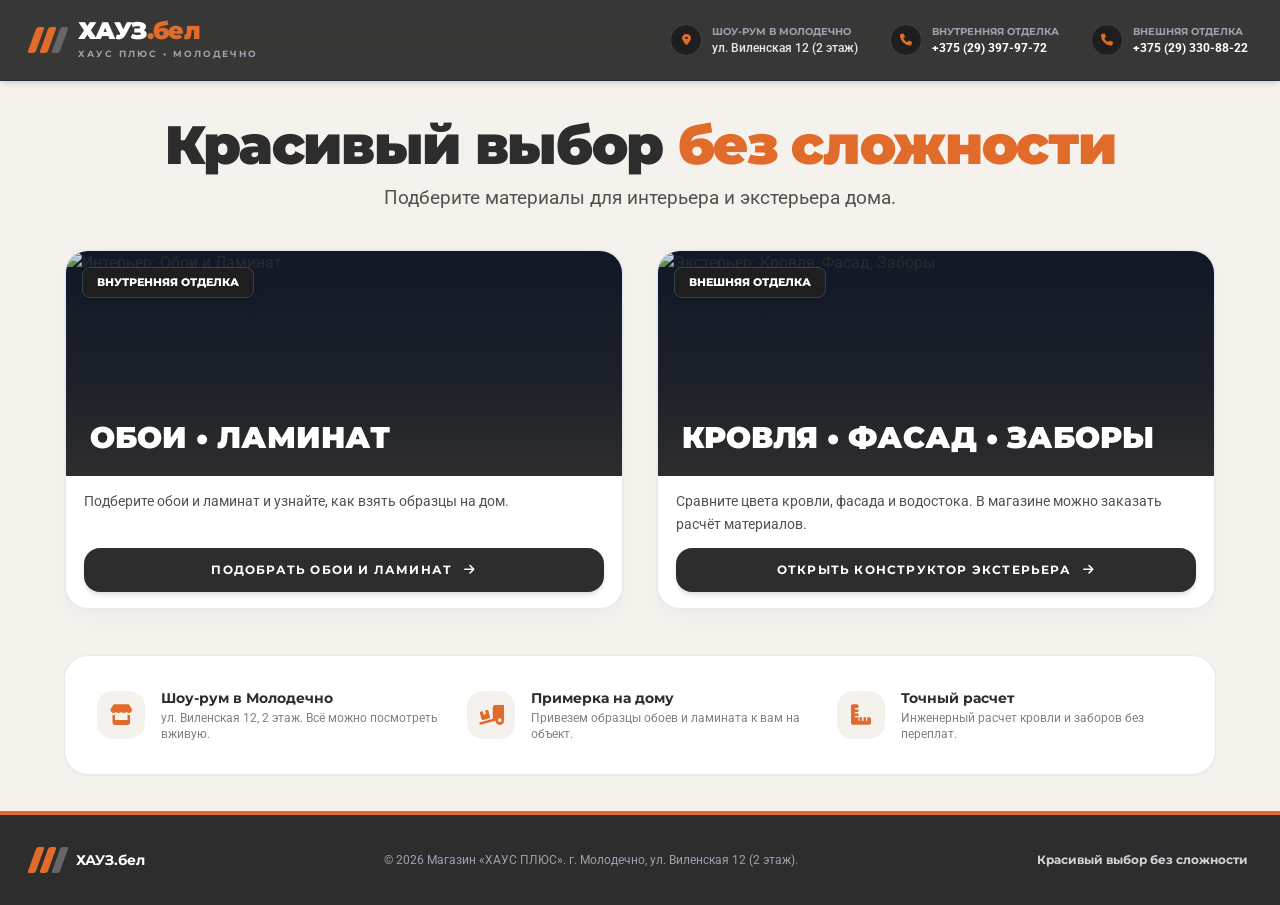
==== commit 954ddf6b: "perf: оптимизация LCP, убраны @import, lazy loading" ====
--- a/index.html
+++ b/index.html
@@ -1,19 +1,238 @@
 <!DOCTYPE html>
 <html lang="ru" class="scroll-smooth">
 <head>
+    <meta charset="UTF-8">
+    <meta name="viewport" content="width=device-width, initial-scale=1.0">
+    
+    <!-- SEO ТЕГИ -->
+    <title>Обои, ламинат и кровля в Молодечно | ХАУЗ.бел</title>
+    <meta name="description" content="Шоу-рум в Молодечно: подбор обоев, ламината, кровли и фасадов. Визуальные конструкторы для выбора цвета. Привезем образцы на дом.">
+    
+    <!-- ОПТИМИЗАЦИЯ: Шрифты и иконки без блокировки @import -->
+    <link rel="preconnect" href="https://fonts.googleapis.com">
+    <link rel="preconnect" href="https://fonts.gstatic.com" crossorigin>
+    <link rel="preconnect" href="https://cdnjs.cloudflare.com">
+    <link rel="stylesheet" href="https://fonts.googleapis.com/css2?family=Montserrat:wght@400;500;600;700;800;900&family=Roboto:wght@300;400;500;700&family=Inter:wght@400;500;600;700;800&display=swap">
+    <link rel="stylesheet" href="https://cdnjs.cloudflare.com/ajax/libs/font-awesome/6.4.0/css/all.min.css" media="print" onload="this.media='all'">
+    
+    <link rel="stylesheet" href="styles.css">
+    
+    <!-- ОПТИМИЗАЦИЯ LCP: Предзагрузка главной картинки (ЗАМЕНИ ССЫЛКУ НА СВОЙ ЛОКАЛЬНЫЙ .webp) -->
+    <link rel="preload" as="image" href="https://images.unsplash.com/photo-1618221195710-dd6b41faaea6?auto=format&fit=crop&w=1000&q=80" fetchpriority="high">
+</head>
+<body id="top" class="home-page min-h-screen flex flex-col justify-between selection:bg-house-orange selection:text-white">
+
+    <!-- TOP COMPACT HEADER -->
+    <header class="glass-header text-white sticky top-0 z-50 border-b border-gray-800/80 shadow-md">
+        <div class="max-w-7xl mx-auto px-4 sm:px-6 lg:px-8 h-20 flex items-center justify-between">
+            
+            <!-- Brand Logo -->
+            <a href="#" class="flex items-center gap-3.5 group">
+                <div class="brand-roof">
+                    <div class="roof-bar"></div>
+                    <div class="roof-bar"></div>
+                    <div class="roof-bar-dark"></div>
+                </div>
+                <div>
+                    <span class="font-montserrat font-black text-2xl tracking-tight block leading-none text-white">
+                        ХАУЗ<span class="text-house-orange">.бел</span>
+                    </span>
+                    <span class="font-montserrat text-[9px] font-bold tracking-[0.22em] text-gray-400 uppercase mt-1 block">
+                        ХАУС ПЛЮС • МОЛОДЕЧНО
+                    </span>
+                </div>
+            </a>
+
+            <!-- Address & Phone Info (Desktop) -->
+            <div class="hidden lg:flex items-center gap-8 text-xs text-gray-300 font-roboto">
+                <!-- Адрес -->
+                <div class="flex items-center gap-2.5">
+                    <div class="w-8 h-8 rounded-full bg-charcoal-dark border border-gray-700 flex items-center justify-center text-house-orange">
+                        <i class="fa-solid fa-location-dot"></i>
+                    </div>
+                    <div>
+                        <span class="block text-gray-400 text-[10px] uppercase font-montserrat font-bold">Шоу-рум в Молодечно</span>
+                        <span class="font-medium text-gray-200">ул. Виленская 12 (2 этаж)</span>
+                    </div>
+                </div>
+
+                <!-- Телефон 1: Внутренняя отделка -->
+                <div class="flex items-center gap-2.5">
+                    <div class="w-8 h-8 rounded-full bg-charcoal-dark border border-gray-700 flex items-center justify-center text-house-orange">
+                        <i class="fa-solid fa-phone"></i>
+                    </div>
+                    <div>
+                        <span class="block text-gray-400 text-[10px] uppercase font-montserrat font-bold">Внутренняя отделка</span>
+                        <a href="tel:+375293979772" class="font-bold text-white hover:text-house-orange transition-colors">+375 (29) 397-97-72</a>
+                    </div>
+                </div>
+
+                <!-- Телефон 2: Внешняя отделка -->
+                <div class="flex items-center gap-2.5">
+                    <div class="w-8 h-8 rounded-full bg-charcoal-dark border border-gray-700 flex items-center justify-center text-house-orange">
+                        <i class="fa-solid fa-phone"></i>
+                    </div>
+                    <div>
+                        <span class="block text-gray-400 text-[10px] uppercase font-montserrat font-bold">Внешняя отделка</span>
+                        <a href="tel:+375293308822" class="font-bold text-white hover:text-house-orange transition-colors">+375 (29) 330-88-22</a>
+                    </div>
+                </div>
+            </div>
+        </div>
+    </header>
+
+    <!-- MAIN CONTAINER -->
+    <main class="home-main flex-grow flex flex-col px-4 sm:px-6 lg:px-8 max-w-7xl mx-auto w-full">
+        
+        <div class="home-hero text-center mx-auto">
+            <h1 class="font-black text-charcoal tracking-tight">
+                Красивый выбор <span>без сложности</span>
+            </h1>
+            <p class="font-roboto">Подберите материалы для интерьера и экстерьера дома.</p>
+        </div>
+
+        <!-- TWO MAIN DOORS / DIRECTION CARDS -->
+        <div class="home-directions grid md:grid-cols-2 items-stretch max-w-6xl mx-auto w-full">
+            
+            <!-- CARD 1: INTERIOR -->
+            <div class="direction-card bg-white rounded-3xl overflow-hidden border-2 border-gray-200/80 hover:border-house-orange shadow-soft hover:shadow-card-hover flex flex-col justify-between group">
+                <div>
+                    <!-- Image Banner Header -->
+                    <div class="home-card-image relative overflow-hidden bg-gray-900">
+                        <!-- ЗАМЕНИ src НА СВОЙ ЛОКАЛЬНЫЙ .webp ФАЙЛ -->
+                        <img src="https://images.unsplash.com/photo-1618221195710-dd6b41faaea6?auto=format&fit=crop&w=1000&q=80" 
+                             alt="Интерьер: Обои и Ламинат" 
+                             width="1000" height="667"
+                             fetchpriority="high" decoding="async"
+                             class="bg-zoom-img w-full h-full object-cover opacity-90 group-hover:opacity-100">
+                        <div class="absolute inset-0 bg-gradient-to-t from-charcoal via-charcoal/30 to-transparent"></div>
+                        
+                        <div class="absolute top-4 left-4 bg-charcoal-dark text-white border border-gray-700 text-[11px] font-montserrat font-extrabold uppercase px-3.5 py-1.5 rounded-lg shadow-md">
+                            Внутренняя отделка
+                        </div>
+                        
+                        <div class="absolute bottom-5 left-6 right-6 text-white">
+                            <h2 class="text-2xl sm:text-3xl font-black font-montserrat leading-tight">ОБОИ • ЛАМИНАТ</h2>
+                        </div>
+                    </div>
+
+                    <p class="home-card-summary text-sm font-roboto leading-relaxed">Подберите обои и ламинат и узнайте, как взять образцы на дом.</p>
+                </div>
+
+                <!-- Action Button Foot -->
+                <div class="home-card-action mt-auto">
+                    <a href="constructor.html" 
+                       class="home-card-link w-full font-montserrat font-bold text-xs uppercase tracking-widest rounded-2xl shadow-md transition-all duration-300 flex items-center justify-center gap-3">
+                        <span>Подобрать обои и ламинат</span>
+                        <i class="fa-solid fa-arrow-right transition-transform group-hover:translate-x-1"></i>
+                    </a>
+                </div>
+            </div>
+
+            <!-- CARD 2: EXTERIOR & FENCES -->
+            <div class="direction-card bg-white rounded-3xl overflow-hidden border-2 border-gray-200/80 hover:border-house-orange shadow-soft hover:shadow-card-hover flex flex-col justify-between group">
+                <div>
+                    <!-- Image Banner Header -->
+                    <div class="home-card-image relative overflow-hidden bg-gray-900">
+                        <!-- ЗАМЕНИ src НА СВОЙ ЛОКАЛЬНЫЙ .webp ФАЙЛ -->
+                        <img src="https://images.unsplash.com/photo-1613490493576-7fde63acd811?auto=format&fit=crop&w=1000&q=80" 
+                             alt="Экстерьер: Кровля, Фасад, Заборы" 
+                             width="1000" height="667"
+                             loading="lazy" decoding="async"
+                             class="bg-zoom-img w-full h-full object-cover opacity-90 group-hover:opacity-100">
+                        <div class="absolute inset-0 bg-gradient-to-t from-charcoal via-charcoal/30 to-transparent"></div>
+                        
+                        <div class="absolute top-4 left-4 bg-charcoal-dark text-white border border-gray-700 text-[11px] font-montserrat font-extrabold uppercase px-3.5 py-1.5 rounded-lg shadow-md">
+                            Внешняя отделка
+                        </div>
+                        
+                        <div class="absolute bottom-5 left-6 right-6 text-white">
+                            <h2 class="text-2xl sm:text-3xl font-black font-montserrat leading-tight">КРОВЛЯ • ФАСАД • ЗАБОРЫ</h2>
+                        </div>
+                    </div>
+
+                    <p class="home-card-summary text-sm font-roboto leading-relaxed">Сравните цвета кровли, фасада и водостока. В магазине можно заказать расчёт материалов.</p>
+                </div>
+
+                <!-- Action Button Foot -->
+                <div class="home-card-action mt-auto">
+                    <a href="exterior.html" 
+                       class="home-card-link w-full font-montserrat font-bold text-xs uppercase tracking-widest rounded-2xl shadow-md transition-all duration-300 flex items-center justify-center gap-3">
+                        <span>Открыть конструктор экстерьера</span>
+                        <i class="fa-solid fa-arrow-right transition-transform group-hover:translate-x-1"></i>
+                    </a>
+                </div>
+            </div>
+
+        </div>
+
+        <!-- QUICK SERVICE BAR -->
+        <div class="home-services bg-white rounded-3xl p-6 sm:p-8 border border-gray-200/80 shadow-sm max-w-6xl mx-auto w-full grid sm:grid-cols-3 gap-6">
+            <div class="flex items-center gap-4">
+                <div class="w-12 h-12 rounded-2xl bg-warm-light text-house-orange text-xl flex items-center justify-center shrink-0">
+                    <i class="fa-solid fa-store"></i>
+                </div>
+                <div>
+                    <!-- ИСПРАВЛЕНО: h4 заменен на h3 для правильной иерархии (было h2 -> h4) -->
+                    <h3 class="font-montserrat font-bold text-sm text-charcoal">Шоу-рум в Молодечно</h3>
+                    <p class="text-xs text-charcoal/60 font-roboto mt-0.5">ул. Виленская 12, 2 этаж. Всё можно посмотреть вживую.</p>
+                </div>
+            </div>
+
+            <div class="flex items-center gap-4">
+                <div class="w-12 h-12 rounded-2xl bg-warm-light text-house-orange text-xl flex items-center justify-center shrink-0">
+                    <i class="fa-solid fa-truck-ramp-box"></i>
+                </div>
+                <div>
+                    <h3 class="font-montserrat font-bold text-sm text-charcoal">Примерка на дому</h3>
+                    <p class="text-xs text-charcoal/60 font-roboto mt-0.5">Привезем образцы обоев и ламината к вам на объект.</p>
+                </div>
+            </div>
+
+            <div class="flex items-center gap-4">
+                <div class="w-12 h-12 rounded-2xl bg-warm-light text-house-orange text-xl flex items-center justify-center shrink-0">
+                    <i class="fa-solid fa-ruler-combined"></i>
+                </div>
+                <div>
+                    <h3 class="font-montserrat font-bold text-sm text-charcoal">Точный расчет</h3>
+                    <p class="text-xs text-charcoal/60 font-roboto mt-0.5">Инженерный расчет кровли и заборов без переплат.</p>
+                </div>
+            </div>
+        </div>
+
+    </main>
+
+    <!-- FOOTER -->
+    <footer class="bg-charcoal text-white py-8 border-t-4 border-house-orange">
+        <div class="max-w-7xl mx-auto px-4 sm:px-6 lg:px-8 text-center sm:flex sm:justify-between sm:items-center text-xs text-gray-400 font-roboto">
+            <div class="flex items-center justify-center sm:justify-start gap-3 mb-4 sm:mb-0">
+                <div class="brand-roof">
+                    <div class="roof-bar"></div>
+                    <div class="roof-bar"></div>
+                    <div class="roof-bar-dark"></div>
+                </div>
+                <span class="font-montserrat font-bold text-white text-sm">ХАУЗ.бел</span>
+            </div>
+            <p>© 2026 Магазин «ХАУС ПЛЮС». г. Молодечно, ул. Виленская 12 (2 этаж).</p>
+            <p class="mt-2 sm:mt-0 font-montserrat font-bold text-gray-300">Красивый выбор без сложности</p>
+        </div>
+    </footer>
+
+    <!-- СКРИПТЫ ПЕРЕНЕСЕНЫ ВНИЗ: не блокируют отрисовку страницы -->
     <!-- Yandex.Metrika counter -->
-<script type="text/javascript">
-    (function(m,e,t,r,i,k,a){
-        m[i]=m[i]||function(){(m[i].a=m[i].a||[]).push(arguments)};
-        m[i].l=1*new Date();
-        for (var j = 0; j < document.scripts.length; j++) {if (document.scripts[j].src === r) { return; }}
-        k=e.createElement(t),a=e.getElementsByTagName(t)[0],k.async=1,k.src=r,a.parentNode.insertBefore(k,a)
-    })(window, document,'script','https://mc.yandex.ru/metrika/tag.js?id=114334468', 'ym');
-
-    ym(114334468, 'init', {ssr:true, webvisor:true, clickmap:true, ecommerce:"dataLayer", referrer: document.referrer, url: location.href, accurateTrackBounce:true, trackLinks:true});
-</script>
-<noscript><div><img src="https://mc.yandex.ru/watch/114334468" style="position:absolute; left:-9999px;" alt="" /></div></noscript>
-<!-- /Yandex.Metrika counter -->
+    <script type="text/javascript">
+        (function(m,e,t,r,i,k,a){
+            m[i]=m[i]||function(){(m[i].a=m[i].a||[]).push(arguments)};
+            m[i].l=1*new Date();
+            for (var j = 0; j < document.scripts.length; j++) {if (document.scripts[j].src === r) { return; }}
+            k=e.createElement(t),a=e.getElementsByTagName(t)[0],k.async=1,k.src=r,a.parentNode.insertBefore(k,a)
+        })(window, document,'script','https://mc.yandex.ru/metrika/tag.js?id=114334468', 'ym');
+
+        ym(114334468, 'init', {ssr:true, webvisor:true, clickmap:true, ecommerce:"dataLayer", referrer: document.referrer, url: location.href, accurateTrackBounce:true, trackLinks:true});
+    </script>
+    <noscript><div><img src="https://mc.yandex.ru/watch/114334468" style="position:absolute; left:-9999px;" alt="" /></div></noscript>
+    <!-- /Yandex.Metrika counter -->
+    
     <!-- Google tag (gtag.js) -->
     <script async src="https://www.googletagmanager.com/gtag/js?id=G-YHMBLQK0NN"></script>
     <script>
@@ -22,206 +241,6 @@
       gtag('js', new Date());
       gtag('config', 'G-YHMBLQK0NN');
     </script>
-    
-    <meta charset="UTF-8">
-    <meta name="viewport" content="width=device-width, initial-scale=1.0">
-    
-    <!-- SEO ТЕГИ -->
-    <title>Обои, ламинат и кровля в Молодечно | ХАУЗ.бел</title>
-    <meta name="description" content="Шоу-рум в Молодечно: подбор обоев, ламината, кровли и фасадов. Визуальные конструкторы для выбора цвета. Привезем образцы на дом.">
-    
-    <link rel="stylesheet" href="styles.css">
-</head>
-<body id="top" class="home-page min-h-screen flex flex-col justify-between selection:bg-house-orange selection:text-white">
-
-    <!-- TOP COMPACT HEADER -->
-    <header class="glass-header text-white sticky top-0 z-50 border-b border-gray-800/80 shadow-md">
-        <div class="max-w-7xl mx-auto px-4 sm:px-6 lg:px-8 h-20 flex items-center justify-between">
-            
-            <!-- Brand Logo -->
-            <a href="#" class="flex items-center gap-3.5 group">
-                <div class="brand-roof">
-                    <div class="roof-bar"></div>
-                    <div class="roof-bar"></div>
-                    <div class="roof-bar-dark"></div>
-                </div>
-                <div>
-                    <span class="font-montserrat font-black text-2xl tracking-tight block leading-none text-white">
-                        ХАУЗ<span class="text-house-orange">.бел</span>
-                    </span>
-                    <span class="font-montserrat text-[9px] font-bold tracking-[0.22em] text-gray-400 uppercase mt-1 block">
-                        ХАУС ПЛЮС • МОЛОДЕЧНО
-                    </span>
-                </div>
-            </a>
-
-            <!-- Address & Phone Info (Desktop) -->
-            <div class="hidden lg:flex items-center gap-8 text-xs text-gray-300 font-roboto">
-                <!-- Адрес -->
-                <div class="flex items-center gap-2.5">
-                    <div class="w-8 h-8 rounded-full bg-charcoal-dark border border-gray-700 flex items-center justify-center text-house-orange">
-                        <i class="fa-solid fa-location-dot"></i>
-                    </div>
-                    <div>
-                        <span class="block text-gray-400 text-[10px] uppercase font-montserrat font-bold">Шоу-рум в Молодечно</span>
-                        <span class="font-medium text-gray-200">ул. Виленская 12 (2 этаж)</span>
-                    </div>
-                </div>
-
-                <!-- Телефон 1: Внутренняя отделка -->
-                <div class="flex items-center gap-2.5">
-                    <div class="w-8 h-8 rounded-full bg-charcoal-dark border border-gray-700 flex items-center justify-center text-house-orange">
-                        <i class="fa-solid fa-phone"></i>
-                    </div>
-                    <div>
-                        <span class="block text-gray-400 text-[10px] uppercase font-montserrat font-bold">Внутренняя отделка</span>
-                        <a href="tel:+375293979772" class="font-bold text-white hover:text-house-orange transition-colors">+375 (29) 397-97-72</a>
-                    </div>
-                </div>
-
-                <!-- Телефон 2: Внешняя отделка -->
-                <div class="flex items-center gap-2.5">
-                    <div class="w-8 h-8 rounded-full bg-charcoal-dark border border-gray-700 flex items-center justify-center text-house-orange">
-                        <i class="fa-solid fa-phone"></i>
-                    </div>
-                    <div>
-                        <span class="block text-gray-400 text-[10px] uppercase font-montserrat font-bold">Внешняя отделка</span>
-                        <a href="tel:+375293308822" class="font-bold text-white hover:text-house-orange transition-colors">+375 (29) 330-88-22</a>
-                    </div>
-                </div>
-            </div>
-        </div>
-    </header>
-
-    <!-- MAIN CONTAINER -->
-    <main class="home-main flex-grow flex flex-col px-4 sm:px-6 lg:px-8 max-w-7xl mx-auto w-full">
-        
-        <div class="home-hero text-center mx-auto">
-            <h1 class="font-black text-charcoal tracking-tight">
-                Красивый выбор <span>без сложности</span>
-            </h1>
-            <p class="font-roboto">Подберите материалы для интерьера и экстерьера дома.</p>
-        </div>
-
-        <!-- TWO MAIN DOORS / DIRECTION CARDS -->
-        <div class="home-directions grid md:grid-cols-2 items-stretch max-w-6xl mx-auto w-full">
-            
-            <!-- CARD 1: INTERIOR -->
-            <div class="direction-card bg-white rounded-3xl overflow-hidden border-2 border-gray-200/80 hover:border-house-orange shadow-soft hover:shadow-card-hover flex flex-col justify-between group">
-                <div>
-                    <!-- Image Banner Header -->
-                    <div class="home-card-image relative overflow-hidden bg-gray-900">
-                        <img src="https://images.unsplash.com/photo-1618221195710-dd6b41faaea6?auto=format&fit=crop&w=1000&q=80" 
-                             alt="Интерьер: Обои и Ламинат" 
-                             class="bg-zoom-img w-full h-full object-cover opacity-90 group-hover:opacity-100">
-                        <div class="absolute inset-0 bg-gradient-to-t from-charcoal via-charcoal/30 to-transparent"></div>
-                        
-                        <div class="absolute top-4 left-4 bg-charcoal-dark text-white border border-gray-700 text-[11px] font-montserrat font-extrabold uppercase px-3.5 py-1.5 rounded-lg shadow-md">
-                            Внутренняя отделка
-                        </div>
-                        
-                        <div class="absolute bottom-5 left-6 right-6 text-white">
-                            <h2 class="text-2xl sm:text-3xl font-black font-montserrat leading-tight">ОБОИ • ЛАМИНАТ</h2>
-                        </div>
-                    </div>
-
-                    <p class="home-card-summary text-sm font-roboto leading-relaxed">Подберите обои и ламинат и узнайте, как взять образцы на дом.</p>
-                </div>
-
-                <!-- Action Button Foot -->
-                <div class="home-card-action mt-auto">
-                    <a href="constructor.html" 
-                       class="home-card-link w-full font-montserrat font-bold text-xs uppercase tracking-widest rounded-2xl shadow-md transition-all duration-300 flex items-center justify-center gap-3">
-                        <span>Подобрать обои и ламинат</span>
-                        <i class="fa-solid fa-arrow-right transition-transform group-hover:translate-x-1"></i>
-                    </a>
-                </div>
-            </div>
-
-            <!-- CARD 2: EXTERIOR & FENCES -->
-            <div class="direction-card bg-white rounded-3xl overflow-hidden border-2 border-gray-200/80 hover:border-house-orange shadow-soft hover:shadow-card-hover flex flex-col justify-between group">
-                <div>
-                    <!-- Image Banner Header -->
-                    <div class="home-card-image relative overflow-hidden bg-gray-900">
-                        <img src="https://images.unsplash.com/photo-1613490493576-7fde63acd811?auto=format&fit=crop&w=1000&q=80" 
-                             alt="Экстерьер: Кровля, Фасад, Заборы" 
-                             class="bg-zoom-img w-full h-full object-cover opacity-90 group-hover:opacity-100">
-                        <div class="absolute inset-0 bg-gradient-to-t from-charcoal via-charcoal/30 to-transparent"></div>
-                        
-                        <div class="absolute top-4 left-4 bg-charcoal-dark text-white border border-gray-700 text-[11px] font-montserrat font-extrabold uppercase px-3.5 py-1.5 rounded-lg shadow-md">
-                            Внешняя отделка
-                        </div>
-                        
-                        <div class="absolute bottom-5 left-6 right-6 text-white">
-                            <h2 class="text-2xl sm:text-3xl font-black font-montserrat leading-tight">КРОВЛЯ • ФАСАД • ЗАБОРЫ</h2>
-                        </div>
-                    </div>
-
-                    <p class="home-card-summary text-sm font-roboto leading-relaxed">Сравните цвета кровли, фасада и водостока. В магазине можно заказать расчёт материалов.</p>
-                </div>
-
-                <!-- Action Button Foot -->
-                <div class="home-card-action mt-auto">
-                    <a href="exterior.html" 
-                       class="home-card-link w-full font-montserrat font-bold text-xs uppercase tracking-widest rounded-2xl shadow-md transition-all duration-300 flex items-center justify-center gap-3">
-                        <span>Открыть конструктор экстерьера</span>
-                        <i class="fa-solid fa-arrow-right transition-transform group-hover:translate-x-1"></i>
-                    </a>
-                </div>
-            </div>
-
-        </div>
-
-        <!-- QUICK SERVICE BAR -->
-        <div class="home-services bg-white rounded-3xl p-6 sm:p-8 border border-gray-200/80 shadow-sm max-w-6xl mx-auto w-full grid sm:grid-cols-3 gap-6">
-            <div class="flex items-center gap-4">
-                <div class="w-12 h-12 rounded-2xl bg-warm-light text-house-orange text-xl flex items-center justify-center shrink-0">
-                    <i class="fa-solid fa-store"></i>
-                </div>
-                <div>
-                    <h4 class="font-montserrat font-bold text-sm text-charcoal">Шоу-рум в Молодечно</h4>
-                    <p class="text-xs text-charcoal/60 font-roboto mt-0.5">ул. Виленская 12, 2 этаж. Всё можно посмотреть вживую.</p>
-                </div>
-            </div>
-
-            <div class="flex items-center gap-4">
-                <div class="w-12 h-12 rounded-2xl bg-warm-light text-house-orange text-xl flex items-center justify-center shrink-0">
-                    <i class="fa-solid fa-truck-ramp-box"></i>
-                </div>
-                <div>
-                    <h4 class="font-montserrat font-bold text-sm text-charcoal">Примерка на дому</h4>
-                    <p class="text-xs text-charcoal/60 font-roboto mt-0.5">Привезем образцы обоев и ламината к вам на объект.</p>
-                </div>
-            </div>
-
-            <div class="flex items-center gap-4">
-                <div class="w-12 h-12 rounded-2xl bg-warm-light text-house-orange text-xl flex items-center justify-center shrink-0">
-                    <i class="fa-solid fa-ruler-combined"></i>
-                </div>
-                <div>
-                    <h4 class="font-montserrat font-bold text-sm text-charcoal">Точный расчет</h4>
-                    <p class="text-xs text-charcoal/60 font-roboto mt-0.5">Инженерный расчет кровли и заборов без переплат.</p>
-                </div>
-            </div>
-        </div>
-
-    </main>
-
-    <!-- FOOTER -->
-    <footer class="bg-charcoal text-white py-8 border-t-4 border-house-orange">
-        <div class="max-w-7xl mx-auto px-4 sm:px-6 lg:px-8 text-center sm:flex sm:justify-between sm:items-center text-xs text-gray-400 font-roboto">
-            <div class="flex items-center justify-center sm:justify-start gap-3 mb-4 sm:mb-0">
-                <div class="brand-roof">
-                    <div class="roof-bar"></div>
-                    <div class="roof-bar"></div>
-                    <div class="roof-bar-dark"></div>
-                </div>
-                <span class="font-montserrat font-bold text-white text-sm">ХАУЗ.бел</span>
-            </div>
-            <p>© 2026 Магазин «ХАУС ПЛЮС». г. Молодечно, ул. Виленская 12 (2 этаж).</p>
-            <p class="mt-2 sm:mt-0 font-montserrat font-bold text-gray-300">Красивый выбор без сложности</p>
-        </div>
-    </footer>
 
 </body>
 </html>
--- a/styles.css
+++ b/styles.css
@@ -1,7 +1,3 @@
-@import url("https://fonts.googleapis.com/css2?family=Montserrat:wght@400;500;600;700;800;900&family=Roboto:wght@300;400;500;700&display=swap");
-@import url("https://cdnjs.cloudflare.com/ajax/libs/font-awesome/6.4.0/css/all.min.css");
-@import url("https://fonts.googleapis.com/css2?family=Inter:wght@400;500;600;700;800&display=swap");
-
 :root {
     --brand-orange: #E06B2B;
     --brand-ink: #1E1E1E;
@@ -124,20 +120,15 @@
   --tw-contain-layout:  ;
   --tw-contain-paint:  ;
   --tw-contain-style:  ;
-}/*
-! tailwindcss v3.4.19 | MIT License | https://tailwindcss.com
-*//*
-1. Prevent padding and border from affecting element width. (https://github.com/mozdevs/cssremedy/issues/4)
-2. Allow adding a border to an element by just adding a border-width. (https://github.com/tailwindcss/tailwindcss/pull/116)
-*/
+}
 
 :where(html:not(.exterior-page)) *,
 :where(html:not(.exterior-page)) ::before,
 :where(html:not(.exterior-page)) ::after {
-  box-sizing: border-box; /* 1 */
-  border-width: 0; /* 2 */
-  border-style: solid; /* 2 */
-  border-color: #e5e7eb; /* 2 */
+  box-sizing: border-box;
+  border-width: 0;
+  border-style: solid;
+  border-color: #e5e7eb;
 }
 
 :where(html:not(.exterior-page)) ::before,
@@ -145,60 +136,31 @@
   --tw-content: '';
 }
 
-/*
-1. Use a consistent sensible line-height in all browsers.
-2. Prevent adjustments of font size after orientation changes in iOS.
-3. Use a more readable tab size.
-4. Use the user's configured `sans` font-family by default.
-5. Use the user's configured `sans` font-feature-settings by default.
-6. Use the user's configured `sans` font-variation-settings by default.
-7. Disable tap highlights on iOS
-*/
-
 :where(html:not(.exterior-page)) {
-  line-height: 1.5; /* 1 */
-  -webkit-text-size-adjust: 100%; /* 2 */
-  -moz-tab-size: 4; /* 3 */
-  tab-size: 4; /* 3 */
-  font-family: ui-sans-serif, system-ui, sans-serif, "Apple Color Emoji", "Segoe UI Emoji", "Segoe UI Symbol", "Noto Color Emoji"; /* 4 */
-  font-feature-settings: normal; /* 5 */
-  font-variation-settings: normal; /* 6 */
-  -webkit-tap-highlight-color: transparent; /* 7 */
-}
-
-/*
-1. Remove the margin in all browsers.
-2. Inherit line-height from `html` so users can set them as a class directly on the `html` element.
-*/
+  line-height: 1.5;
+  -webkit-text-size-adjust: 100%;
+  -moz-tab-size: 4;
+  tab-size: 4;
+  font-family: ui-sans-serif, system-ui, sans-serif, "Apple Color Emoji", "Segoe UI Emoji", "Segoe UI Symbol", "Noto Color Emoji";
+  font-feature-settings: normal;
+  font-variation-settings: normal;
+  -webkit-tap-highlight-color: transparent;
+}
 
 :where(html:not(.exterior-page)) body {
-  margin: 0; /* 1 */
-  line-height: inherit; /* 2 */
-}
-
-/*
-1. Add the correct height in Firefox.
-2. Correct the inheritance of border color in Firefox. (https://bugzilla.mozilla.org/show_bug.cgi?id=190655)
-3. Ensure horizontal rules are visible by default.
-*/
+  margin: 0;
+  line-height: inherit;
+}
 
 :where(html:not(.exterior-page)) hr {
-  height: 0; /* 1 */
-  color: inherit; /* 2 */
-  border-top-width: 1px; /* 3 */
-}
-
-/*
-Add the correct text decoration in Chrome, Edge, and Safari.
-*/
+  height: 0;
+  color: inherit;
+  border-top-width: 1px;
+}
 
 :where(html:not(.exterior-page)) abbr:where([title]) {
   text-decoration: underline dotted;
 }
-
-/*
-Remove the default font size and weight for headings.
-*/
 
 :where(html:not(.exterior-page)) h1,
 :where(html:not(.exterior-page)) h2,
@@ -210,52 +172,29 @@
   font-weight: inherit;
 }
 
-/*
-Reset links to optimize for opt-in styling instead of opt-out.
-*/
-
 :where(html:not(.exterior-page)) a {
   color: inherit;
   text-decoration: inherit;
 }
 
-/*
-Add the correct font weight in Edge and Safari.
-*/
-
 :where(html:not(.exterior-page)) b,
 :where(html:not(.exterior-page)) strong {
   font-weight: bolder;
 }
-
-/*
-1. Use the user's configured `mono` font-family by default.
-2. Use the user's configured `mono` font-feature-settings by default.
-3. Use the user's configured `mono` font-variation-settings by default.
-4. Correct the odd `em` font sizing in all browsers.
-*/
 
 :where(html:not(.exterior-page)) code,
 :where(html:not(.exterior-page)) kbd,
 :where(html:not(.exterior-page)) samp,
 :where(html:not(.exterior-page)) pre {
-  font-family: ui-monospace, SFMono-Regular, Menlo, Monaco, Consolas, "Liberation Mono", "Courier New", monospace; /* 1 */
-  font-feature-settings: normal; /* 2 */
-  font-variation-settings: normal; /* 3 */
-  font-size: 1em; /* 4 */
-}
-
-/*
-Add the correct font size in all browsers.
-*/
+  font-family: ui-monospace, SFMono-Regular, Menlo, Monaco, Consolas, "Liberation Mono", "Courier New", monospace;
+  font-feature-settings: normal;
+  font-variation-settings: normal;
+  font-size: 1em;
+}
 
 :where(html:not(.exterior-page)) small {
   font-size: 80%;
 }
-
-/*
-Prevent `sub` and `sup` elements from affecting the line height in all browsers.
-*/
 
 :where(html:not(.exterior-page)) sub,
 :where(html:not(.exterior-page)) sup {
@@ -273,136 +212,77 @@
   top: -0.5em;
 }
 
-/*
-1. Remove text indentation from table contents in Chrome and Safari. (https://bugs.chromium.org/p/chromium/issues/detail?id=999088, https://bugs.webkit.org/show_bug.cgi?id=201297)
-2. Correct table border color inheritance in all Chrome and Safari. (https://bugs.chromium.org/p/chromium/issues/detail?id=935729, https://bugs.webkit.org/show_bug.cgi?id=195016)
-3. Remove gaps between table borders by default.
-*/
-
 :where(html:not(.exterior-page)) table {
-  text-indent: 0; /* 1 */
-  border-color: inherit; /* 2 */
-  border-collapse: collapse; /* 3 */
-}
-
-/*
-1. Change the font styles in all browsers.
-2. Remove the margin in Firefox and Safari.
-3. Remove default padding in all browsers.
-*/
+  text-indent: 0;
+  border-color: inherit;
+  border-collapse: collapse;
+}
 
 :where(html:not(.exterior-page)) button,
 :where(html:not(.exterior-page)) input,
 :where(html:not(.exterior-page)) optgroup,
 :where(html:not(.exterior-page)) select,
 :where(html:not(.exterior-page)) textarea {
-  font-family: inherit; /* 1 */
-  font-feature-settings: inherit; /* 1 */
-  font-variation-settings: inherit; /* 1 */
-  font-size: 100%; /* 1 */
-  font-weight: inherit; /* 1 */
-  line-height: inherit; /* 1 */
-  letter-spacing: inherit; /* 1 */
-  color: inherit; /* 1 */
-  margin: 0; /* 2 */
-  padding: 0; /* 3 */
-}
-
-/*
-Remove the inheritance of text transform in Edge and Firefox.
-*/
+  font-family: inherit;
+  font-feature-settings: inherit;
+  font-variation-settings: inherit;
+  font-size: 100%;
+  font-weight: inherit;
+  line-height: inherit;
+  letter-spacing: inherit;
+  color: inherit;
+  margin: 0;
+  padding: 0;
+}
 
 :where(html:not(.exterior-page)) button,
 :where(html:not(.exterior-page)) select {
   text-transform: none;
 }
-
-/*
-1. Correct the inability to style clickable types in iOS and Safari.
-2. Remove default button styles.
-*/
 
 :where(html:not(.exterior-page)) button,
 :where(html:not(.exterior-page)) input:where([type='button']),
 :where(html:not(.exterior-page)) input:where([type='reset']),
 :where(html:not(.exterior-page)) input:where([type='submit']) {
-  -webkit-appearance: button; /* 1 */
-  background-color: transparent; /* 2 */
-  background-image: none; /* 2 */
-}
-
-/*
-Use the modern Firefox focus style for all focusable elements.
-*/
+  -webkit-appearance: button;
+  background-color: transparent;
+  background-image: none;
+}
 
 :where(html:not(.exterior-page)) :-moz-focusring {
   outline: auto;
 }
 
-/*
-Remove the additional `:invalid` styles in Firefox. (https://github.com/mozilla/gecko-dev/blob/2f9eacd9d3d995c937b4251a5557d95d494c9be1/layout/style/res/forms.css#L728-L737)
-*/
-
 :where(html:not(.exterior-page)) :-moz-ui-invalid {
   box-shadow: none;
 }
 
-/*
-Add the correct vertical alignment in Chrome and Firefox.
-*/
-
 :where(html:not(.exterior-page)) progress {
   vertical-align: baseline;
 }
-
-/*
-Correct the cursor style of increment and decrement buttons in Safari.
-*/
 
 :where(html:not(.exterior-page)) ::-webkit-inner-spin-button,
 :where(html:not(.exterior-page)) ::-webkit-outer-spin-button {
   height: auto;
 }
 
-/*
-1. Correct the odd appearance in Chrome and Safari.
-2. Correct the outline style in Safari.
-*/
-
 :where(html:not(.exterior-page)) [type='search'] {
-  -webkit-appearance: textfield; /* 1 */
-  outline-offset: -2px; /* 2 */
-}
-
-/*
-Remove the inner padding in Chrome and Safari on macOS.
-*/
+  -webkit-appearance: textfield;
+  outline-offset: -2px;
+}
 
 :where(html:not(.exterior-page)) ::-webkit-search-decoration {
   -webkit-appearance: none;
 }
 
-/*
-1. Correct the inability to style clickable types in iOS and Safari.
-2. Change font properties to `inherit` in Safari.
-*/
-
 :where(html:not(.exterior-page)) ::-webkit-file-upload-button {
-  -webkit-appearance: button; /* 1 */
-  font: inherit; /* 2 */
-}
-
-/*
-Add the correct display in Chrome and Safari.
-*/
+  -webkit-appearance: button;
+  font: inherit;
+}
 
 :where(html:not(.exterior-page)) summary {
   display: list-item;
 }
-
-/*
-Removes the default spacing and border for appropriate elements.
-*/
 
 :where(html:not(.exterior-page)) blockquote,
 :where(html:not(.exterior-page)) dl,
@@ -437,53 +317,28 @@
   padding: 0;
 }
 
-/*
-Reset default styling for dialogs.
-*/
 :where(html:not(.exterior-page)) dialog {
   padding: 0;
 }
 
-/*
-Prevent resizing textareas horizontally by default.
-*/
-
 :where(html:not(.exterior-page)) textarea {
   resize: vertical;
 }
 
-/*
-1. Reset the default placeholder opacity in Firefox. (https://github.com/tailwindlabs/tailwindcss/issues/3300)
-2. Set the default placeholder color to the user's configured gray 400 color.
-*/
-
 :where(html:not(.exterior-page)) input::placeholder,
 :where(html:not(.exterior-page)) textarea::placeholder {
-  opacity: 1; /* 1 */
-  color: #9ca3af; /* 2 */
-}
-
-/*
-Set the default cursor for buttons.
-*/
+  opacity: 1;
+  color: #9ca3af;
+}
 
 :where(html:not(.exterior-page)) button,
 :where(html:not(.exterior-page)) [role="button"] {
   cursor: pointer;
 }
 
-/*
-Make sure disabled buttons don't get the pointer cursor.
-*/
 :where(html:not(.exterior-page)) :disabled {
   cursor: default;
 }
-
-/*
-1. Make replaced elements `display: block` by default. (https://github.com/mozdevs/cssremedy/issues/14)
-2. Add `vertical-align: middle` to align replaced elements more sensibly by default. (https://github.com/jensimmons/cssremedy/issues/14#issuecomment-634934210)
-   This can trigger a poorly considered lint error in some tools but is included by design.
-*/
 
 :where(html:not(.exterior-page)) img,
 :where(html:not(.exterior-page)) svg,
@@ -493,13 +348,9 @@
 :where(html:not(.exterior-page)) iframe,
 :where(html:not(.exterior-page)) embed,
 :where(html:not(.exterior-page)) object {
-  display: block; /* 1 */
-  vertical-align: middle; /* 2 */
-}
-
-/*
-Constrain images and videos to the parent width and preserve their intrinsic aspect ratio. (https://github.com/mozdevs/cssremedy/issues/14)
-*/
+  display: block;
+  vertical-align: middle;
+}
 
 :where(html:not(.exterior-page)) img,
 :where(html:not(.exterior-page)) video {
@@ -507,10 +358,10 @@
   height: auto;
 }
 
-/* Make elements with the HTML hidden attribute stay hidden by default */
 :where(html:not(.exterior-page)) [hidden]:where(:not([hidden="until-found"])) {
   display: none;
 }
+
 .sr-only {
   position: absolute;
   width: 1px;
@@ -522,267 +373,97 @@
   white-space: nowrap;
   border-width: 0;
 }
-.absolute {
-  position: absolute;
-}
-.relative {
-  position: relative;
-}
-.sticky {
-  position: sticky;
-}
-.inset-0 {
-  inset: 0px;
-}
-.bottom-5 {
-  bottom: 1.25rem;
-}
-.left-4 {
-  left: 1rem;
-}
-.left-6 {
-  left: 1.5rem;
-}
-.right-3 {
-  right: 0.75rem;
-}
-.right-6 {
-  right: 1.5rem;
-}
-.top-0 {
-  top: 0px;
-}
-.top-3 {
-  top: 0.75rem;
-}
-.top-4 {
-  top: 1rem;
-}
-.z-10 {
-  z-index: 10;
-}
-.z-50 {
-  z-index: 50;
-}
-.mx-auto {
-  margin-left: auto;
-  margin-right: auto;
-}
-.mb-1 {
-  margin-bottom: 0.25rem;
-}
-.mb-12 {
-  margin-bottom: 3rem;
-}
-.mb-2 {
-  margin-bottom: 0.5rem;
-}
-.mb-3 {
-  margin-bottom: 0.75rem;
-}
-.mb-4 {
-  margin-bottom: 1rem;
-}
-.mb-8 {
-  margin-bottom: 2rem;
-}
-.mr-1\.5 {
-  margin-right: 0.375rem;
-}
-.mr-2 {
-  margin-right: 0.5rem;
-}
-.mt-0\.5 {
-  margin-top: 0.125rem;
-}
-.mt-1 {
-  margin-top: 0.25rem;
-}
-.mt-16 {
-  margin-top: 4rem;
-}
-.mt-2 {
-  margin-top: 0.5rem;
-}
-.mt-3 {
-  margin-top: 0.75rem;
-}
-.mt-auto {
-  margin-top: auto;
-}
-.block {
-  display: block;
-}
-.flex {
-  display: flex;
-}
-.inline-flex {
-  display: inline-flex;
-}
-.grid {
-  display: grid;
-}
-.hidden {
-  display: none;
-}
-.h-12 {
-  height: 3rem;
-}
-.h-14 {
-  height: 3.5rem;
-}
-.h-16 {
-  height: 4rem;
-}
-.h-2\.5 {
-  height: 0.625rem;
-}
-.h-20 {
-  height: 5rem;
-}
-.h-32 {
-  height: 8rem;
-}
-.h-6 {
-  height: 1.5rem;
-}
-.h-60 {
-  height: 15rem;
-}
-.h-64 {
-  height: 16rem;
-}
-.h-7 {
-  height: 1.75rem;
-}
-.h-8 {
-  height: 2rem;
-}
-.h-full {
-  height: 100%;
-}
-.min-h-screen {
-  min-height: 100vh;
-}
-.w-12 {
-  width: 3rem;
-}
-.w-14 {
-  width: 3.5rem;
-}
-.w-16 {
-  width: 4rem;
-}
-.w-2\.5 {
-  width: 0.625rem;
-}
-.w-6 {
-  width: 1.5rem;
-}
-.w-7 {
-  width: 1.75rem;
-}
-.w-8 {
-  width: 2rem;
-}
-.w-full {
-  width: 100%;
-}
-.max-w-2xl {
-  max-width: 42rem;
-}
-.max-w-3xl {
-  max-width: 48rem;
-}
-.max-w-4xl {
-  max-width: 56rem;
-}
-.max-w-6xl {
-  max-width: 72rem;
-}
-.max-w-7xl {
-  max-width: 80rem;
-}
-.shrink-0 {
-  flex-shrink: 0;
-}
-.flex-grow {
-  flex-grow: 1;
-}
+.absolute { position: absolute; }
+.relative { position: relative; }
+.sticky { position: sticky; }
+.inset-0 { inset: 0px; }
+.bottom-5 { bottom: 1.25rem; }
+.left-4 { left: 1rem; }
+.left-6 { left: 1.5rem; }
+.right-3 { right: 0.75rem; }
+.right-6 { right: 1.5rem; }
+.top-0 { top: 0px; }
+.top-3 { top: 0.75rem; }
+.top-4 { top: 1rem; }
+.z-10 { z-index: 10; }
+.z-50 { z-index: 50; }
+.mx-auto { margin-left: auto; margin-right: auto; }
+.mb-1 { margin-bottom: 0.25rem; }
+.mb-12 { margin-bottom: 3rem; }
+.mb-2 { margin-bottom: 0.5rem; }
+.mb-3 { margin-bottom: 0.75rem; }
+.mb-4 { margin-bottom: 1rem; }
+.mb-8 { margin-bottom: 2rem; }
+.mr-1\.5 { margin-right: 0.375rem; }
+.mr-2 { margin-right: 0.5rem; }
+.mt-0\.5 { margin-top: 0.125rem; }
+.mt-1 { margin-top: 0.25rem; }
+.mt-16 { margin-top: 4rem; }
+.mt-2 { margin-top: 0.5rem; }
+.mt-3 { margin-top: 0.75rem; }
+.mt-auto { margin-top: auto; }
+.block { display: block; }
+.flex { display: flex; }
+.inline-flex { display: inline-flex; }
+.grid { display: grid; }
+.hidden { display: none; }
+.h-12 { height: 3rem; }
+.h-14 { height: 3.5rem; }
+.h-16 { height: 4rem; }
+.h-2\.5 { height: 0.625rem; }
+.h-20 { height: 5rem; }
+.h-32 { height: 8rem; }
+.h-60 { height: 15rem; }
+.h-64 { height: 16rem; }
+.h-6 { height: 1.5rem; }
+.h-7 { height: 1.75rem; }
+.h-8 { height: 2rem; }
+.h-full { height: 100%; }
+.min-h-screen { min-height: 100vh; }
+.w-12 { width: 3rem; }
+.w-14 { width: 3.5rem; }
+.w-16 { width: 4rem; }
+.w-2\.5 { width: 0.625rem; }
+.w-6 { width: 1.5rem; }
+.w-7 { width: 1.75rem; }
+.w-8 { width: 2rem; }
+.w-full { width: 100%; }
+.max-w-2xl { max-width: 42rem; }
+.max-w-3xl { max-width: 48rem; }
+.max-w-4xl { max-width: 56rem; }
+.max-w-6xl { max-width: 72rem; }
+.max-w-7xl { max-width: 80rem; }
+.shrink-0 { flex-shrink: 0; }
+.flex-grow { flex-grow: 1; }
 .scale-75 {
   --tw-scale-x: .75;
   --tw-scale-y: .75;
   transform: translate(var(--tw-translate-x), var(--tw-translate-y)) rotate(var(--tw-rotate)) skewX(var(--tw-skew-x)) skewY(var(--tw-skew-y)) scaleX(var(--tw-scale-x)) scaleY(var(--tw-scale-y));
 }
 @keyframes pulse {
-
-  50% {
-    opacity: .5;
-  }
-}
-.animate-pulse {
-  animation: pulse 2s cubic-bezier(0.4, 0, 0.6, 1) infinite;
-}
-.cursor-pointer {
-  cursor: pointer;
-}
-.cursor-zoom-in {
-  cursor: zoom-in;
-}
-.grid-cols-1 {
-  grid-template-columns: repeat(1, minmax(0, 1fr));
-}
-.grid-cols-2 {
-  grid-template-columns: repeat(2, minmax(0, 1fr));
-}
-.flex-col {
-  flex-direction: column;
-}
-.flex-wrap {
-  flex-wrap: wrap;
-}
-.items-start {
-  align-items: flex-start;
-}
-.items-center {
-  align-items: center;
-}
-.items-stretch {
-  align-items: stretch;
-}
-.justify-start {
-  justify-content: flex-start;
-}
-.justify-end {
-  justify-content: flex-end;
-}
-.justify-center {
-  justify-content: center;
-}
-.justify-between {
-  justify-content: space-between;
-}
-.gap-2 {
-  gap: 0.5rem;
-}
-.gap-2\.5 {
-  gap: 0.625rem;
-}
-.gap-3 {
-  gap: 0.75rem;
-}
-.gap-3\.5 {
-  gap: 0.875rem;
-}
-.gap-4 {
-  gap: 1rem;
-}
-.gap-6 {
-  gap: 1.5rem;
-}
-.gap-8 {
-  gap: 2rem;
-}
+  50% { opacity: .5; }
+}
+.animate-pulse { animation: pulse 2s cubic-bezier(0.4, 0, 0.6, 1) infinite; }
+.cursor-pointer { cursor: pointer; }
+.cursor-zoom-in { cursor: zoom-in; }
+.grid-cols-1 { grid-template-columns: repeat(1, minmax(0, 1fr)); }
+.grid-cols-2 { grid-template-columns: repeat(2, minmax(0, 1fr)); }
+.flex-col { flex-direction: column; }
+.flex-wrap { flex-wrap: wrap; }
+.items-start { align-items: flex-start; }
+.items-center { align-items: center; }
+.items-stretch { align-items: stretch; }
+.justify-start { justify-content: flex-start; }
+.justify-end { justify-content: flex-end; }
+.justify-center { justify-content: center; }
+.justify-between { justify-content: space-between; }
+.gap-2 { gap: 0.5rem; }
+.gap-2\.5 { gap: 0.625rem; }
+.gap-3 { gap: 0.75rem; }
+.gap-3\.5 { gap: 0.875rem; }
+.gap-4 { gap: 1rem; }
+.gap-6 { gap: 1.5rem; }
+.gap-8 { gap: 2rem; }
 .space-y-3 > :not([hidden]) ~ :not([hidden]) {
   --tw-space-y-reverse: 0;
   margin-top: calc(0.75rem * calc(1 - var(--tw-space-y-reverse)));
@@ -798,329 +479,98 @@
   margin-top: calc(2rem * calc(1 - var(--tw-space-y-reverse)));
   margin-bottom: calc(2rem * var(--tw-space-y-reverse));
 }
-.overflow-hidden {
-  overflow: hidden;
-}
-.scroll-smooth {
-  scroll-behavior: smooth;
-}
-.rounded-2xl {
-  border-radius: 1rem;
-}
-.rounded-3xl {
-  border-radius: 1.5rem;
-}
-.rounded-full {
-  border-radius: 9999px;
-}
-.rounded-lg {
-  border-radius: 0.5rem;
-}
-.rounded-xl {
-  border-radius: 0.75rem;
-}
-.border {
-  border-width: 1px;
-}
-.border-2 {
-  border-width: 2px;
-}
-.border-b {
-  border-bottom-width: 1px;
-}
-.border-t {
-  border-top-width: 1px;
-}
-.border-t-4 {
-  border-top-width: 4px;
-}
-.border-charcoal {
-  --tw-border-opacity: 1;
-  border-color: rgb(45 45 45 / var(--tw-border-opacity, 1));
-}
-.border-gray-100 {
-  --tw-border-opacity: 1;
-  border-color: rgb(243 244 246 / var(--tw-border-opacity, 1));
-}
-.border-gray-200 {
-  --tw-border-opacity: 1;
-  border-color: rgb(229 231 235 / var(--tw-border-opacity, 1));
-}
-.border-gray-200\/80 {
-  border-color: rgb(229 231 235 / 0.8);
-}
-.border-gray-700 {
-  --tw-border-opacity: 1;
-  border-color: rgb(55 65 81 / var(--tw-border-opacity, 1));
-}
-.border-gray-800 {
-  --tw-border-opacity: 1;
-  border-color: rgb(31 41 55 / var(--tw-border-opacity, 1));
-}
-.border-gray-800\/80 {
-  border-color: rgb(31 41 55 / 0.8);
-}
-.border-house-orange {
-  --tw-border-opacity: 1;
-  border-color: var(--brand-orange);
-}
-.bg-charcoal {
-  --tw-bg-opacity: 1;
-  background-color: rgb(45 45 45 / var(--tw-bg-opacity, 1));
-}
-.bg-charcoal-dark {
-  --tw-bg-opacity: 1;
-  background-color: rgb(30 30 30 / var(--tw-bg-opacity, 1));
-}
-.bg-gray-100 {
-  --tw-bg-opacity: 1;
-  background-color: rgb(243 244 246 / var(--tw-bg-opacity, 1));
-}
-.bg-gray-200 {
-  --tw-bg-opacity: 1;
-  background-color: rgb(229 231 235 / var(--tw-bg-opacity, 1));
-}
-.bg-gray-700 {
-  --tw-bg-opacity: 1;
-  background-color: rgb(55 65 81 / var(--tw-bg-opacity, 1));
-}
-.bg-gray-900 {
-  --tw-bg-opacity: 1;
-  background-color: rgb(17 24 39 / var(--tw-bg-opacity, 1));
-}
-.bg-green-600 {
-  --tw-bg-opacity: 1;
-  background-color: rgb(22 163 74 / var(--tw-bg-opacity, 1));
-}
-.bg-house-orange {
-  --tw-bg-opacity: 1;
-  background-color: var(--brand-orange);
-}
-.bg-orange-100 {
-  --tw-bg-opacity: 1;
-  background-color: rgb(255 237 213 / var(--tw-bg-opacity, 1));
-}
-.bg-warm-card {
-  --tw-bg-opacity: 1;
-  background-color: rgb(250 250 248 / var(--tw-bg-opacity, 1));
-}
-.bg-warm-light {
-  --tw-bg-opacity: 1;
-  background-color: rgb(245 241 237 / var(--tw-bg-opacity, 1));
-}
-.bg-white {
-  --tw-bg-opacity: 1;
-  background-color: rgb(255 255 255 / var(--tw-bg-opacity, 1));
-}
-.bg-gradient-to-t {
-  background-image: linear-gradient(to top, var(--tw-gradient-stops));
-}
-.from-charcoal {
-  --tw-gradient-from: #2D2D2D var(--tw-gradient-from-position);
-  --tw-gradient-to: rgb(45 45 45 / 0) var(--tw-gradient-to-position);
-  --tw-gradient-stops: var(--tw-gradient-from), var(--tw-gradient-to);
-}
-.via-charcoal\/30 {
-  --tw-gradient-to: rgb(45 45 45 / 0)  var(--tw-gradient-to-position);
-  --tw-gradient-stops: var(--tw-gradient-from), rgb(45 45 45 / 0.3) var(--tw-gradient-via-position), var(--tw-gradient-to);
-}
-.to-transparent {
-  --tw-gradient-to: transparent var(--tw-gradient-to-position);
-}
-.object-cover {
-  object-fit: cover;
-}
-.p-4 {
-  padding: 1rem;
-}
-.p-6 {
-  padding: 1.5rem;
-}
-.px-3 {
-  padding-left: 0.75rem;
-  padding-right: 0.75rem;
-}
-.px-3\.5 {
-  padding-left: 0.875rem;
-  padding-right: 0.875rem;
-}
-.px-4 {
-  padding-left: 1rem;
-  padding-right: 1rem;
-}
-.px-6 {
-  padding-left: 1.5rem;
-  padding-right: 1.5rem;
-}
-.px-8 {
-  padding-left: 2rem;
-  padding-right: 2rem;
-}
-.py-1 {
-  padding-top: 0.25rem;
-  padding-bottom: 0.25rem;
-}
-.py-1\.5 {
-  padding-top: 0.375rem;
-  padding-bottom: 0.375rem;
-}
-.py-10 {
-  padding-top: 2.5rem;
-  padding-bottom: 2.5rem;
-}
-.py-2 {
-  padding-top: 0.5rem;
-  padding-bottom: 0.5rem;
-}
-.py-3 {
-  padding-top: 0.75rem;
-  padding-bottom: 0.75rem;
-}
-.py-4 {
-  padding-top: 1rem;
-  padding-bottom: 1rem;
-}
-.py-8 {
-  padding-top: 2rem;
-  padding-bottom: 2rem;
-}
-.pt-0 {
-  padding-top: 0px;
-}
-.pt-2 {
-  padding-top: 0.5rem;
-}
-.pt-4 {
-  padding-top: 1rem;
-}
-.text-center {
-  text-align: center;
-}
-.font-montserrat {
-  font-family: Montserrat, sans-serif;
-}
-.font-roboto {
-  font-family: Roboto, sans-serif;
-}
-.text-2xl {
-  font-size: 1.5rem;
-  line-height: 2rem;
-}
-.text-3xl {
-  font-size: 1.875rem;
-  line-height: 2.25rem;
-}
-.text-4xl {
-  font-size: 2.25rem;
-  line-height: 2.5rem;
-}
-.text-\[10px\] {
-  font-size: 10px;
-}
-.text-\[11px\] {
-  font-size: 11px;
-}
-.text-\[9px\] {
-  font-size: 9px;
-}
-.text-base {
-  font-size: 1rem;
-  line-height: 1.5rem;
-}
-.text-sm {
-  font-size: 0.875rem;
-  line-height: 1.25rem;
-}
-.text-xl {
-  font-size: 1.25rem;
-  line-height: 1.75rem;
-}
-.text-xs {
-  font-size: 0.75rem;
-  line-height: 1rem;
-}
-.font-black {
-  font-weight: 900;
-}
-.font-bold {
-  font-weight: 700;
-}
-.font-extrabold {
-  font-weight: 800;
-}
-.font-medium {
-  font-weight: 500;
-}
-.font-normal {
-  font-weight: 400;
-}
-.uppercase {
-  text-transform: uppercase;
-}
-.leading-none {
-  line-height: 1;
-}
-.leading-relaxed {
-  line-height: 1.625;
-}
-.leading-tight {
-  line-height: 1.25;
-}
-.tracking-\[0\.22em\] {
-  letter-spacing: 0.22em;
-}
-.tracking-tight {
-  letter-spacing: -0.025em;
-}
-.tracking-wider {
-  letter-spacing: 0.05em;
-}
-.tracking-widest {
-  letter-spacing: 0.1em;
-}
-.text-charcoal {
-  --tw-text-opacity: 1;
-  color: rgb(45 45 45 / var(--tw-text-opacity, 1));
-}
-.text-charcoal\/60 {
-  color: rgb(45 45 45 / 0.6);
-}
-.text-charcoal\/70 {
-  color: rgb(45 45 45 / 0.7);
-}
-.text-charcoal\/75 {
-  color: rgb(45 45 45 / 0.75);
-}
-.text-gray-200 {
-  --tw-text-opacity: 1;
-  color: rgb(229 231 235 / var(--tw-text-opacity, 1));
-}
-.text-gray-300 {
-  --tw-text-opacity: 1;
-  color: rgb(209 213 219 / var(--tw-text-opacity, 1));
-}
-.text-gray-400 {
-  --tw-text-opacity: 1;
-  color: rgb(156 163 175 / var(--tw-text-opacity, 1));
-}
-.text-gray-600 {
-  --tw-text-opacity: 1;
-  color: rgb(75 85 99 / var(--tw-text-opacity, 1));
-}
-.text-house-orange {
-  --tw-text-opacity: 1;
-  color: var(--brand-orange);
-}
-.text-white {
-  --tw-text-opacity: 1;
-  color: rgb(255 255 255 / var(--tw-text-opacity, 1));
-}
-.opacity-0 {
-  opacity: 0;
-}
-.opacity-90 {
-  opacity: 0.9;
-}
+.overflow-hidden { overflow: hidden; }
+.scroll-smooth { scroll-behavior: smooth; }
+.rounded-2xl { border-radius: 1rem; }
+.rounded-3xl { border-radius: 1.5rem; }
+.rounded-full { border-radius: 9999px; }
+.rounded-lg { border-radius: 0.5rem; }
+.rounded-xl { border-radius: 0.75rem; }
+.border { border-width: 1px; }
+.border-2 { border-width: 2px; }
+.border-b { border-bottom-width: 1px; }
+.border-t { border-top-width: 1px; }
+.border-t-4 { border-top-width: 4px; }
+.border-charcoal { --tw-border-opacity: 1; border-color: rgb(45 45 45 / var(--tw-border-opacity, 1)); }
+.border-gray-100 { --tw-border-opacity: 1; border-color: rgb(243 244 246 / var(--tw-border-opacity, 1)); }
+.border-gray-200 { --tw-border-opacity: 1; border-color: rgb(229 231 235 / var(--tw-border-opacity, 1)); }
+.border-gray-200\/80 { border-color: rgb(229 231 235 / 0.8); }
+.border-gray-700 { --tw-border-opacity: 1; border-color: rgb(55 65 81 / var(--tw-border-opacity, 1)); }
+.border-gray-800 { --tw-border-opacity: 1; border-color: rgb(31 41 55 / var(--tw-border-opacity, 1)); }
+.border-gray-800\/80 { border-color: rgb(31 41 55 / 0.8); }
+.border-house-orange { --tw-border-opacity: 1; border-color: var(--brand-orange); }
+.bg-charcoal { --tw-bg-opacity: 1; background-color: rgb(45 45 45 / var(--tw-bg-opacity, 1)); }
+.bg-charcoal-dark { --tw-bg-opacity: 1; background-color: rgb(30 30 30 / var(--tw-bg-opacity, 1)); }
+.bg-gray-100 { --tw-bg-opacity: 1; background-color: rgb(243 244 246 / var(--tw-bg-opacity, 1)); }
+.bg-gray-200 { --tw-bg-opacity: 1; background-color: rgb(229 231 235 / var(--tw-bg-opacity, 1)); }
+.bg-gray-700 { --tw-bg-opacity: 1; background-color: rgb(55 65 81 / var(--tw-bg-opacity, 1)); }
+.bg-gray-900 { --tw-bg-opacity: 1; background-color: rgb(17 24 39 / var(--tw-bg-opacity, 1)); }
+.bg-green-600 { --tw-bg-opacity: 1; background-color: rgb(22 163 74 / var(--tw-bg-opacity, 1)); }
+.bg-house-orange { --tw-bg-opacity: 1; background-color: var(--brand-orange); }
+.bg-orange-100 { --tw-bg-opacity: 1; background-color: rgb(255 237 213 / var(--tw-bg-opacity, 1)); }
+.bg-warm-card { --tw-bg-opacity: 1; background-color: rgb(250 250 248 / var(--tw-bg-opacity, 1)); }
+.bg-warm-light { --tw-bg-opacity: 1; background-color: rgb(245 241 237 / var(--tw-bg-opacity, 1)); }
+.bg-white { --tw-bg-opacity: 1; background-color: rgb(255 255 255 / var(--tw-bg-opacity, 1)); }
+.bg-gradient-to-t { background-image: linear-gradient(to top, var(--tw-gradient-stops)); }
+.from-charcoal { --tw-gradient-from: #2D2D2D var(--tw-gradient-from-position); --tw-gradient-to: rgb(45 45 45 / 0) var(--tw-gradient-to-position); --tw-gradient-stops: var(--tw-gradient-from), var(--tw-gradient-to); }
+.via-charcoal\/30 { --tw-gradient-to: rgb(45 45 45 / 0)  var(--tw-gradient-to-position); --tw-gradient-stops: var(--tw-gradient-from), rgb(45 45 45 / 0.3) var(--tw-gradient-via-position), var(--tw-gradient-to); }
+.to-transparent { --tw-gradient-to: transparent var(--tw-gradient-to-position); }
+.object-cover { object-fit: cover; }
+.p-4 { padding: 1rem; }
+.p-6 { padding: 1.5rem; }
+.px-3 { padding-left: 0.75rem; padding-right: 0.75rem; }
+.px-3\.5 { padding-left: 0.875rem; padding-right: 0.875rem; }
+.px-4 { padding-left: 1rem; padding-right: 1rem; }
+.px-6 { padding-left: 1.5rem; padding-right: 1.5rem; }
+.px-8 { padding-left: 2rem; padding-right: 2rem; }
+.py-1 { padding-top: 0.25rem; padding-bottom: 0.25rem; }
+.py-1\.5 { padding-top: 0.375rem; padding-bottom: 0.375rem; }
+.py-10 { padding-top: 2.5rem; padding-bottom: 2.5rem; }
+.py-2 { padding-top: 0.5rem; padding-bottom: 0.5rem; }
+.py-3 { padding-top: 0.75rem; padding-bottom: 0.75rem; }
+.py-4 { padding-top: 1rem; padding-bottom: 1rem; }
+.py-8 { padding-top: 2rem; padding-bottom: 2rem; }
+.pt-0 { padding-top: 0px; }
+.pt-2 { padding-top: 0.5rem; }
+.pt-4 { padding-top: 1rem; }
+.text-center { text-align: center; }
+.font-montserrat { font-family: Montserrat, sans-serif; }
+.font-roboto { font-family: Roboto, sans-serif; }
+.text-2xl { font-size: 1.5rem; line-height: 2rem; }
+.text-3xl { font-size: 1.875rem; line-height: 2.25rem; }
+.text-4xl { font-size: 2.25rem; line-height: 2.5rem; }
+.text-\[10px\] { font-size: 10px; }
+.text-\[11px\] { font-size: 11px; }
+.text-\[9px\] { font-size: 9px; }
+.text-base { font-size: 1rem; line-height: 1.5rem; }
+.text-sm { font-size: 0.875rem; line-height: 1.25rem; }
+.text-xl { font-size: 1.25rem; line-height: 1.75rem; }
+.text-xs { font-size: 0.75rem; line-height: 1rem; }
+.font-black { font-weight: 900; }
+.font-bold { font-weight: 700; }
+.font-extrabold { font-weight: 800; }
+.font-medium { font-weight: 500; }
+.font-normal { font-weight: 400; }
+.uppercase { text-transform: uppercase; }
+.leading-none { line-height: 1; }
+.leading-relaxed { line-height: 1.625; }
+.leading-tight { line-height: 1.25; }
+.tracking-\[0\.22em\] { letter-spacing: 0.22em; }
+.tracking-tight { letter-spacing: -0.025em; }
+.tracking-wider { letter-spacing: 0.05em; }
+.tracking-widest { letter-spacing: 0.1em; }
+.text-charcoal { --tw-text-opacity: 1; color: rgb(45 45 45 / var(--tw-text-opacity, 1)); }
+.text-charcoal\/60 { color: rgb(45 45 45 / 0.6); }
+.text-charcoal\/70 { color: rgb(45 45 45 / 0.7); }
+.text-charcoal\/75 { color: rgb(45 45 45 / 0.75); }
+.text-gray-200 { --tw-text-opacity: 1; color: rgb(229 231 235 / var(--tw-text-opacity, 1)); }
+.text-gray-300 { --tw-text-opacity: 1; color: rgb(209 213 219 / var(--tw-text-opacity, 1)); }
+.text-gray-400 { --tw-text-opacity: 1; color: rgb(156 163 175 / var(--tw-text-opacity, 1)); }
+.text-gray-600 { --tw-text-opacity: 1; color: rgb(75 85 99 / var(--tw-text-opacity, 1)); }
+.text-house-orange { --tw-text-opacity: 1; color: var(--brand-orange); }
+.text-white { --tw-text-opacity: 1; color: rgb(255 255 255 / var(--tw-text-opacity, 1)); }
+.opacity-0 { opacity: 0; }
+.opacity-90 { opacity: 0.9; }
 .shadow-glow-orange {
   --tw-shadow: var(--shadow-glow-orange);
   --tw-shadow-colored: var(--shadow-glow-orange);
@@ -1146,69 +596,22 @@
   --tw-shadow-colored: 0 20px 25px -5px var(--tw-shadow-color), 0 8px 10px -6px var(--tw-shadow-color);
   box-shadow: var(--tw-ring-offset-shadow, 0 0 #0000), var(--tw-ring-shadow, 0 0 #0000), var(--tw-shadow);
 }
-.transition-all {
-  transition-property: all;
-  transition-timing-function: cubic-bezier(0.4, 0, 0.2, 1);
-  transition-duration: 150ms;
-}
-.transition-colors {
-  transition-property: color, background-color, border-color, text-decoration-color, fill, stroke;
-  transition-timing-function: cubic-bezier(0.4, 0, 0.2, 1);
-  transition-duration: 150ms;
-}
-.transition-transform {
-  transition-property: transform;
-  transition-timing-function: cubic-bezier(0.4, 0, 0.2, 1);
-  transition-duration: 150ms;
-}
-.duration-300 {
-  transition-duration: 300ms;
-}
-.duration-500 {
-  transition-duration: 500ms;
-}
-.selection\:bg-house-orange *::selection {
-  --tw-bg-opacity: 1;
-  background-color: var(--brand-orange);
-}
-.selection\:text-white *::selection {
-  --tw-text-opacity: 1;
-  color: rgb(255 255 255 / var(--tw-text-opacity, 1));
-}
-.selection\:bg-house-orange::selection {
-  --tw-bg-opacity: 1;
-  background-color: var(--brand-orange);
-}
-.selection\:text-white::selection {
-  --tw-text-opacity: 1;
-  color: rgb(255 255 255 / var(--tw-text-opacity, 1));
-}
-.hover\:border-gray-400:hover {
-  --tw-border-opacity: 1;
-  border-color: rgb(156 163 175 / var(--tw-border-opacity, 1));
-}
-.hover\:border-house-orange:hover {
-  --tw-border-opacity: 1;
-  border-color: var(--brand-orange);
-}
-.hover\:bg-charcoal:hover {
-  --tw-bg-opacity: 1;
-  background-color: rgb(45 45 45 / var(--tw-bg-opacity, 1));
-}
-.hover\:bg-opacity-90:hover {
-  --tw-bg-opacity: 0.9;
-}
-.hover\:text-house-orange:hover {
-  --tw-text-opacity: 1;
-  color: var(--brand-orange);
-}
-.hover\:text-white:hover {
-  --tw-text-opacity: 1;
-  color: rgb(255 255 255 / var(--tw-text-opacity, 1));
-}
-.hover\:underline:hover {
-  text-decoration-line: underline;
-}
+.transition-all { transition-property: all; transition-timing-function: cubic-bezier(0.4, 0, 0.2, 1); transition-duration: 150ms; }
+.transition-colors { transition-property: color, background-color, border-color, text-decoration-color, fill, stroke; transition-timing-function: cubic-bezier(0.4, 0, 0.2, 1); transition-duration: 150ms; }
+.transition-transform { transition-property: transform; transition-timing-function: cubic-bezier(0.4, 0, 0.2, 1); transition-duration: 150ms; }
+.duration-300 { transition-duration: 300ms; }
+.duration-500 { transition-duration: 500ms; }
+.selection\:bg-house-orange *::selection { --tw-bg-opacity: 1; background-color: var(--brand-orange); }
+.selection\:text-white *::selection { --tw-text-opacity: 1; color: rgb(255 255 255 / var(--tw-text-opacity, 1)); }
+.selection\:bg-house-orange::selection { --tw-bg-opacity: 1; background-color: var(--brand-orange); }
+.selection\:text-white::selection { --tw-text-opacity: 1; color: rgb(255 255 255 / var(--tw-text-opacity, 1)); }
+.hover\:border-gray-400:hover { --tw-border-opacity: 1; border-color: rgb(156 163 175 / var(--tw-border-opacity, 1)); }
+.hover\:border-house-orange:hover { --tw-border-opacity: 1; border-color: var(--brand-orange); }
+.hover\:bg-charcoal:hover { --tw-bg-opacity: 1; background-color: rgb(45 45 45 / var(--tw-bg-opacity, 1)); }
+.hover\:bg-opacity-90:hover { --tw-bg-opacity: 0.9; }
+.hover\:text-house-orange:hover { --tw-text-opacity: 1; color: var(--brand-orange); }
+.hover\:text-white:hover { --tw-text-opacity: 1; color: rgb(255 255 255 / var(--tw-text-opacity, 1)); }
+.hover\:underline:hover { text-decoration-line: underline; }
 .hover\:shadow-card-hover:hover {
   --tw-shadow: 0 20px 40px -15px rgba(0, 0, 0, 0.12);
   --tw-shadow-colored: 0 20px 40px -15px var(--tw-shadow-color);
@@ -1223,165 +626,50 @@
   --tw-scale-y: 1.05;
   transform: translate(var(--tw-translate-x), var(--tw-translate-y)) rotate(var(--tw-rotate)) skewX(var(--tw-skew-x)) skewY(var(--tw-skew-y)) scaleX(var(--tw-scale-x)) scaleY(var(--tw-scale-y));
 }
-.group:hover .group-hover\:bg-house-orange {
-  --tw-bg-opacity: 1;
-  background-color: var(--brand-orange);
-}
-.group:hover .group-hover\:opacity-100 {
-  opacity: 1;
-}
+.group:hover .group-hover\:bg-house-orange { --tw-bg-opacity: 1; background-color: var(--brand-orange); }
+.group:hover .group-hover\:opacity-100 { opacity: 1; }
+
 @media (min-width: 640px) {
-
-  .sm\:mb-0 {
-    margin-bottom: 0px;
-  }
-
-  .sm\:mb-16 {
-    margin-bottom: 4rem;
-  }
-
-  .sm\:mt-0 {
-    margin-top: 0px;
-  }
-
-  .sm\:inline {
-    display: inline;
-  }
-
-  .sm\:flex {
-    display: flex;
-  }
-
-  .sm\:h-72 {
-    height: 18rem;
-  }
-
-  .sm\:grid-cols-2 {
-    grid-template-columns: repeat(2, minmax(0, 1fr));
-  }
-
-  .sm\:grid-cols-3 {
-    grid-template-columns: repeat(3, minmax(0, 1fr));
-  }
-
-  .sm\:items-center {
-    align-items: center;
-  }
-
-  .sm\:justify-start {
-    justify-content: flex-start;
-  }
-
-  .sm\:justify-between {
-    justify-content: space-between;
-  }
-
-  .sm\:gap-6 {
-    gap: 1.5rem;
-  }
-
-  .sm\:p-10 {
-    padding: 2.5rem;
-  }
-
-  .sm\:p-8 {
-    padding: 2rem;
-  }
-
-  .sm\:px-6 {
-    padding-left: 1.5rem;
-    padding-right: 1.5rem;
-  }
-
-  .sm\:py-16 {
-    padding-top: 4rem;
-    padding-bottom: 4rem;
-  }
-
-  .sm\:text-2xl {
-    font-size: 1.5rem;
-    line-height: 2rem;
-  }
-
-  .sm\:text-3xl {
-    font-size: 1.875rem;
-    line-height: 2.25rem;
-  }
-
-  .sm\:text-5xl {
-    font-size: 3rem;
-    line-height: 1;
-  }
-
-  .sm\:text-6xl {
-    font-size: 3.75rem;
-    line-height: 1;
-  }
-
-  .sm\:text-base {
-    font-size: 1rem;
-    line-height: 1.5rem;
-  }
-
-  .sm\:text-lg {
-    font-size: 1.125rem;
-    line-height: 1.75rem;
-  }
-
-  .sm\:text-sm {
-    font-size: 0.875rem;
-    line-height: 1.25rem;
-  }
-}
+  .sm\:mb-0 { margin-bottom: 0px; }
+  .sm\:mb-16 { margin-bottom: 4rem; }
+  .sm\:mt-0 { margin-top: 0px; }
+  .sm\:inline { display: inline; }
+  .sm\:flex { display: flex; }
+  .sm\:h-72 { height: 18rem; }
+  .sm\:grid-cols-2 { grid-template-columns: repeat(2, minmax(0, 1fr)); }
+  .sm\:grid-cols-3 { grid-template-columns: repeat(3, minmax(0, 1fr)); }
+  .sm\:items-center { align-items: center; }
+  .sm\:justify-start { justify-content: flex-start; }
+  .sm\:justify-between { justify-content: space-between; }
+  .sm\:gap-6 { gap: 1.5rem; }
+  .sm\:p-10 { padding: 2.5rem; }
+  .sm\:p-8 { padding: 2rem; }
+  .sm\:px-6 { padding-left: 1.5rem; padding-right: 1.5rem; }
+  .sm\:py-16 { padding-top: 4rem; padding-bottom: 4rem; }
+  .sm\:text-2xl { font-size: 1.5rem; line-height: 2rem; }
+  .sm\:text-3xl { font-size: 1.875rem; line-height: 2.25rem; }
+  .sm\:text-5xl { font-size: 3rem; line-height: 1; }
+  .sm\:text-6xl { font-size: 3.75rem; line-height: 1; }
+  .sm\:text-base { font-size: 1rem; line-height: 1.5rem; }
+  .sm\:text-lg { font-size: 1.125rem; line-height: 1.75rem; }
+  .sm\:text-sm { font-size: 0.875rem; line-height: 1.25rem; }
+}
+
 @media (min-width: 768px) {
-
-  .md\:grid-cols-2 {
-    grid-template-columns: repeat(2, minmax(0, 1fr));
-  }
-
-  .md\:flex-row {
-    flex-direction: row;
-  }
-
-  .md\:items-center {
-    align-items: center;
-  }
-}
+  .md\:grid-cols-2 { grid-template-columns: repeat(2, minmax(0, 1fr)); }
+  .md\:flex-row { flex-direction: row; }
+  .md\:items-center { align-items: center; }
+}
+
 @media (min-width: 1024px) {
-
-  .lg\:col-span-2 {
-    grid-column: span 2 / span 2;
-  }
-
-  .lg\:col-span-5 {
-    grid-column: span 5 / span 5;
-  }
-
-  .lg\:flex {
-    display: flex;
-  }
-
-  .lg\:grid-cols-12 {
-    grid-template-columns: repeat(12, minmax(0, 1fr));
-  }
-
-  .lg\:grid-cols-4 {
-    grid-template-columns: repeat(4, minmax(0, 1fr));
-  }
-
-  .lg\:gap-12 {
-    gap: 3rem;
-  }
-
-  .lg\:px-8 {
-    padding-left: 2rem;
-    padding-right: 2rem;
-  }
-
-  .lg\:text-7xl {
-    font-size: 4.5rem;
-    line-height: 1;
-  }
+  .lg\:col-span-2 { grid-column: span 2 / span 2; }
+  .lg\:col-span-5 { grid-column: span 5 / span 5; }
+  .lg\:flex { display: flex; }
+  .lg\:grid-cols-12 { grid-template-columns: repeat(12, minmax(0, 1fr)); }
+  .lg\:grid-cols-4 { grid-template-columns: repeat(4, minmax(0, 1fr)); }
+  .lg\:gap-12 { gap: 3rem; }
+  .lg\:px-8 { padding-left: 2rem; padding-right: 2rem; }
+  .lg\:text-7xl { font-size: 4.5rem; line-height: 1; }
 }
 
 body {
@@ -1393,7 +681,6 @@
     font-family: 'Montserrat', sans-serif;
 }
 
-/* Skewed Roof Bar Logo Animation */
 .brand-roof {
     display: inline-flex;
     align-items: center;
@@ -1419,14 +706,12 @@
     transform: skewX(-15deg) scaleY(1.1);
 }
 
-/* Glassmorphism Details */
 .glass-header {
     background: rgba(45, 45, 45, 0.95);
     backdrop-filter: blur(12px);
     -webkit-backdrop-filter: blur(12px);
 }
 
-/* Card Hover Effects */
 .direction-card {
     transition: all 0.4s cubic-bezier(0.16, 1, 0.3, 1);
 }
@@ -1454,7 +739,7 @@
     --text-muted: #7A7A7A;
     --white: #FFFFFF;
     --border-color: #E5E5E5;
-    --accent: var(--brand-orange); /* Оранжевый */
+    --accent: var(--brand-orange);
     --header-bg: #2A2A2A;
     --shadow: 0 20px 40px rgba(0, 0, 0, 0.08);
 }
@@ -1469,7 +754,6 @@
     min-height: 100vh;
 }
 
-/* --- ШАПКА САЙТА --- */
 .exterior-page .site-header {
     background-color: var(--header-bg);
     color: var(--white);
@@ -1508,7 +792,6 @@
 }
 .exterior-page .header-btn:hover { background-color: var(--brand-orange); }
 
-/* --- БЛОК ЗАГОЛОВКА --- */
 .exterior-page .hero-section {
     text-align: center;
     padding: 60px 20px 40px;
@@ -1525,9 +808,7 @@
     color: var(--text-main);
 }
 
-.exterior-page .hero-title span {
-    color: var(--accent);
-}
+.exterior-page .hero-title span { color: var(--accent); }
 
 .exterior-page .hero-subtitle {
     font-size: 18px;
@@ -1537,7 +818,6 @@
     margin: 0 auto;
 }
 
-/* --- ОСНОВНОЙ КОНТЕНТ (КОНФИГУРАТОР) --- */
 .exterior-page .main-container {
     max-width: 1400px;
     width: 100%;
@@ -1546,14 +826,13 @@
     flex: 1;
 }
 
-.exterior-page .layout { 
+.exterior-page .layout {
     display: grid;
     grid-template-columns: 1fr 420px;
     gap: 24px;
-    align-items: stretch; 
-}
-
-/* Фото */
+    align-items: stretch;
+}
+
 .exterior-page .visualization {
     border-radius: 32px;
     overflow: hidden;
@@ -1564,12 +843,11 @@
 .exterior-page .main-photo {
     width: 100%;
     height: 100%;
-    object-fit: cover; 
+    object-fit: cover;
     display: block;
-    min-height: 500px; 
-}
-
-/* Панель управления */
+    min-height: 500px;
+}
+
 .exterior-page .controls {
     background: var(--white);
     border-radius: 32px;
@@ -1618,19 +896,18 @@
     cursor: pointer;
     transition: all 0.2s;
     width: 100%;
-    margin-top: auto; 
+    margin-top: auto;
     box-shadow: 0 8px 20px rgba(232, 122, 65, 0.3);
 }
 .exterior-page .submit-btn:hover { background-color: var(--brand-orange); transform: translateY(-2px); }
 
-/* Адаптивность */
 @media (max-width: 1024px) {
-    .exterior-page .layout { grid-template-columns: 1fr; }
-    .exterior-page .main-photo { min-height: 350px; }
-    .exterior-page .header-contacts { display: none; }
-    .exterior-page .site-header { padding: 16px 20px; }
-    .exterior-page .hero-title { font-size: 36px; }
-    .exterior-page .hero-subtitle { font-size: 16px; }
+  .exterior-page .layout { grid-template-columns: 1fr; }
+  .exterior-page .main-photo { min-height: 350px; }
+  .exterior-page .header-contacts { display: none; }
+  .exterior-page .site-header { padding: 16px 20px; }
+  .exterior-page .hero-title { font-size: 36px; }
+  .exterior-page .hero-subtitle { font-size: 16px; }
 }
 
 .exterior-page #house { display: block; width: 100%; height: auto; }
@@ -1645,15 +922,12 @@
 .exterior-page [data-color="#D9C5A0"] .color-swatch { background-color: #D9C5A0; }
 .exterior-page [data-color="#F9F9F9"] .color-swatch { background-color: #F9F9F9; }
 
-
 .site-nav {display:flex;flex-wrap:wrap;align-items:center;gap:12px 24px;padding:16px max(20px,5vw);background:#2D2D2D;color:white;font-weight:700}
 .site-nav a {color:inherit;text-decoration:none}
 .site-nav a:first-child {color:var(--brand-orange)}
 .contact-link {display:inline-block;background:var(--brand-orange);color:var(--brand-ink);border-radius:12px;padding:13px 18px;font-weight:700;text-decoration:none}
 a:focus-visible,button:focus-visible {outline:3px solid var(--brand-orange);outline-offset:4px}
 
-
-/* Главная страница */
 .home-main {
   padding-block: clamp(24px, 4vh, 48px);
 }
@@ -1734,8 +1008,6 @@
   }
 }
 
-
-/* Навигация и карточки конструктора интерьера */
 .interior-page .wizard-actions {
   display: flex;
   align-items: stretch;
@@ -1815,7 +1087,6 @@
   }
 }
 
-
 .home-card-link:hover,
 .interior-page .wizard-primary:hover {
   background: #3D3D3D;
@@ -1869,7 +1140,6 @@
   gap: 12px;
 }
 
-
 .interior-page .result-actions .contact-link {
   background: #2d2d2d;
   color: #fff;
@@ -1880,8 +1150,6 @@
   background: #3d3d3d;
 }
 
-
-/* Компактная панель экстерьера */
 .exterior-page .hero-section {
   padding: clamp(16px, 3vh, 30px) 20px clamp(14px, 2.5vh, 24px);
 }
@@ -1954,8 +1222,6 @@
   cursor: pointer;
 }
 
-
-/* Панель выбора цветов */
 .exterior-page .finish-panel {
   gap: 10px;
 }
@@ -2044,7 +1310,6 @@
     place-items: center;
   }
 }
-
 
 .exterior-page .design-variants-btn {
   display: flex;
@@ -2064,4 +1329,4 @@
 
 .exterior-page .design-variants-btn:hover {
   background: #3d3d3d;
-}
+}
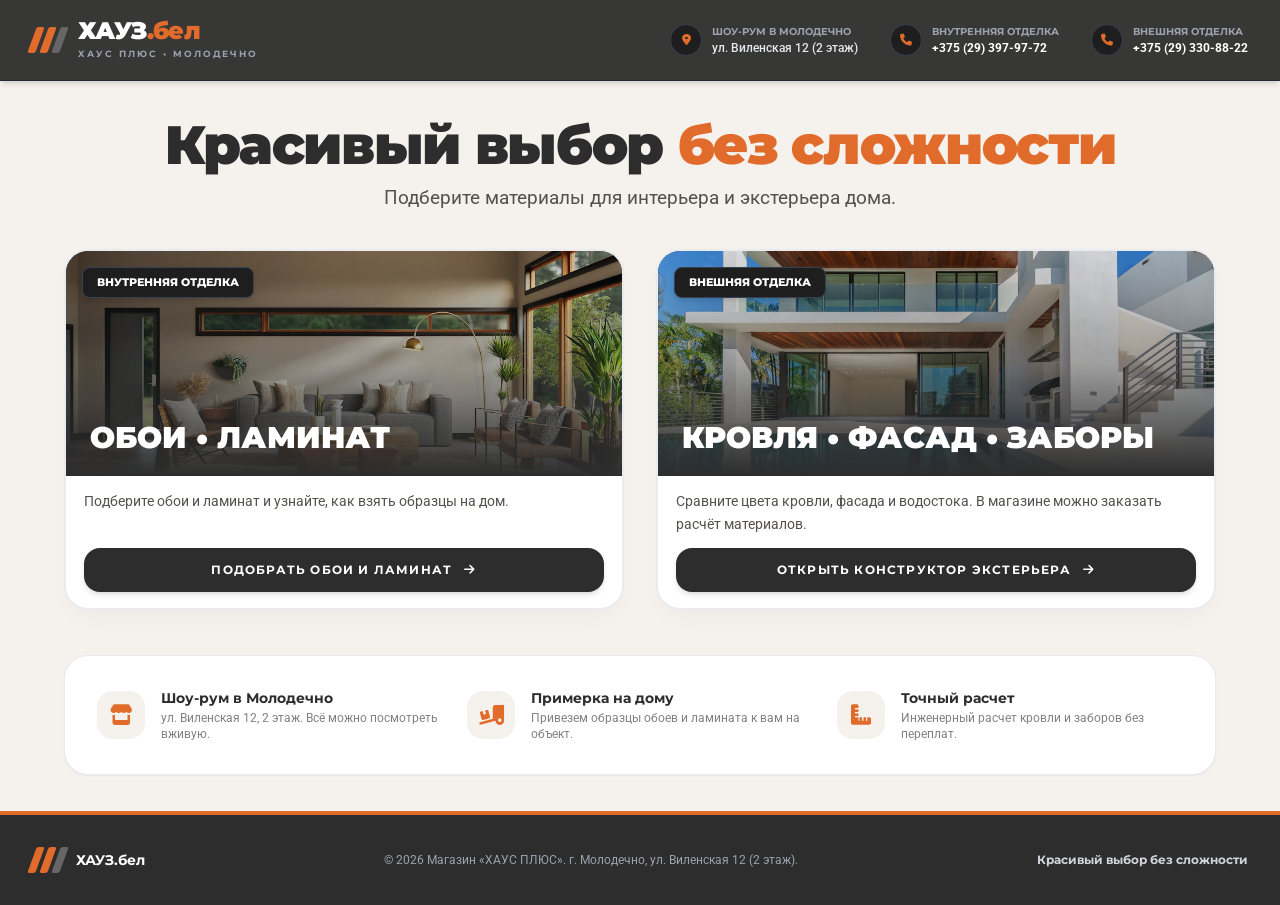
==== commit bb6620f8: "fix: локальные webp картинки, отключен вебвизор" ====
--- a/index.html
+++ b/index.html
@@ -8,17 +8,16 @@
     <title>Обои, ламинат и кровля в Молодечно | ХАУЗ.бел</title>
     <meta name="description" content="Шоу-рум в Молодечно: подбор обоев, ламината, кровли и фасадов. Визуальные конструкторы для выбора цвета. Привезем образцы на дом.">
     
-    <!-- ОПТИМИЗАЦИЯ: Шрифты и иконки без блокировки @import -->
+    <!-- ОПТИМИЗАЦИЯ: Шрифты и иконки без блокировки -->
     <link rel="preconnect" href="https://fonts.googleapis.com">
     <link rel="preconnect" href="https://fonts.gstatic.com" crossorigin>
-    <link rel="preconnect" href="https://cdnjs.cloudflare.com">
-    <link rel="stylesheet" href="https://fonts.googleapis.com/css2?family=Montserrat:wght@400;500;600;700;800;900&family=Roboto:wght@300;400;500;700&family=Inter:wght@400;500;600;700;800&display=swap">
+    <link rel="stylesheet" href="https://fonts.googleapis.com/css2?family=Montserrat:wght@400;500;600;700;800;900&family=Roboto:wght@300;400;500;700&display=swap">
     <link rel="stylesheet" href="https://cdnjs.cloudflare.com/ajax/libs/font-awesome/6.4.0/css/all.min.css" media="print" onload="this.media='all'">
     
+    <!-- ОПТИМИЗАЦИЯ LCP: Предзагрузка ТОЛЬКО локальной главной картинки -->
+    <link rel="preload" as="image" href="assets/interior.webp" fetchpriority="high">
+    
     <link rel="stylesheet" href="styles.css">
-    
-    <!-- ОПТИМИЗАЦИЯ LCP: Предзагрузка главной картинки (ЗАМЕНИ ССЫЛКУ НА СВОЙ ЛОКАЛЬНЫЙ .webp) -->
-    <link rel="preload" as="image" href="https://images.unsplash.com/photo-1618221195710-dd6b41faaea6?auto=format&fit=crop&w=1000&q=80" fetchpriority="high">
 </head>
 <body id="top" class="home-page min-h-screen flex flex-col justify-between selection:bg-house-orange selection:text-white">
 
@@ -99,8 +98,8 @@
                 <div>
                     <!-- Image Banner Header -->
                     <div class="home-card-image relative overflow-hidden bg-gray-900">
-                        <!-- ЗАМЕНИ src НА СВОЙ ЛОКАЛЬНЫЙ .webp ФАЙЛ -->
-                        <img src="https://images.unsplash.com/photo-1618221195710-dd6b41faaea6?auto=format&fit=crop&w=1000&q=80" 
+                        <!-- ИСПРАВЛЕНО: локальный путь к webp -->
+                        <img src="assets/interior.webp" 
                              alt="Интерьер: Обои и Ламинат" 
                              width="1000" height="667"
                              fetchpriority="high" decoding="async"
@@ -134,8 +133,8 @@
                 <div>
                     <!-- Image Banner Header -->
                     <div class="home-card-image relative overflow-hidden bg-gray-900">
-                        <!-- ЗАМЕНИ src НА СВОЙ ЛОКАЛЬНЫЙ .webp ФАЙЛ -->
-                        <img src="https://images.unsplash.com/photo-1613490493576-7fde63acd811?auto=format&fit=crop&w=1000&q=80" 
+                        <!-- ИСПРАВЛЕНО: локальный путь к webp -->
+                        <img src="assets/exterior.webp" 
                              alt="Экстерьер: Кровля, Фасад, Заборы" 
                              width="1000" height="667"
                              loading="lazy" decoding="async"
@@ -173,7 +172,6 @@
                     <i class="fa-solid fa-store"></i>
                 </div>
                 <div>
-                    <!-- ИСПРАВЛЕНО: h4 заменен на h3 для правильной иерархии (было h2 -> h4) -->
                     <h3 class="font-montserrat font-bold text-sm text-charcoal">Шоу-рум в Молодечно</h3>
                     <p class="text-xs text-charcoal/60 font-roboto mt-0.5">ул. Виленская 12, 2 этаж. Всё можно посмотреть вживую.</p>
                 </div>
@@ -218,17 +216,21 @@
         </div>
     </footer>
 
-    <!-- СКРИПТЫ ПЕРЕНЕСЕНЫ ВНИЗ: не блокируют отрисовку страницы -->
-    <!-- Yandex.Metrika counter -->
+    <!-- СКРИПТЫ ВНИЗУ: не блокируют отрисовку страницы -->
+    <!-- Yandex.Metrika counter (ОПТИМИЗИРОВАННЫЙ: webvisor и clickmap отключены для скорости) -->
     <script type="text/javascript">
         (function(m,e,t,r,i,k,a){
             m[i]=m[i]||function(){(m[i].a=m[i].a||[]).push(arguments)};
             m[i].l=1*new Date();
-            for (var j = 0; j < document.scripts.length; j++) {if (document.scripts[j].src === r) { return; }}
             k=e.createElement(t),a=e.getElementsByTagName(t)[0],k.async=1,k.src=r,a.parentNode.insertBefore(k,a)
-        })(window, document,'script','https://mc.yandex.ru/metrika/tag.js?id=114334468', 'ym');
-
-        ym(114334468, 'init', {ssr:true, webvisor:true, clickmap:true, ecommerce:"dataLayer", referrer: document.referrer, url: location.href, accurateTrackBounce:true, trackLinks:true});
+        })(window, document,'script','https://mc.yandex.ru/metrika/tag.js', 'ym');
+
+        ym(114334468, 'init', {
+            webvisor: false,
+            clickmap: false,
+            trackLinks: true,
+            accurateTrackBounce: true
+        });
     </script>
     <noscript><div><img src="https://mc.yandex.ru/watch/114334468" style="position:absolute; left:-9999px;" alt="" /></div></noscript>
     <!-- /Yandex.Metrika counter -->
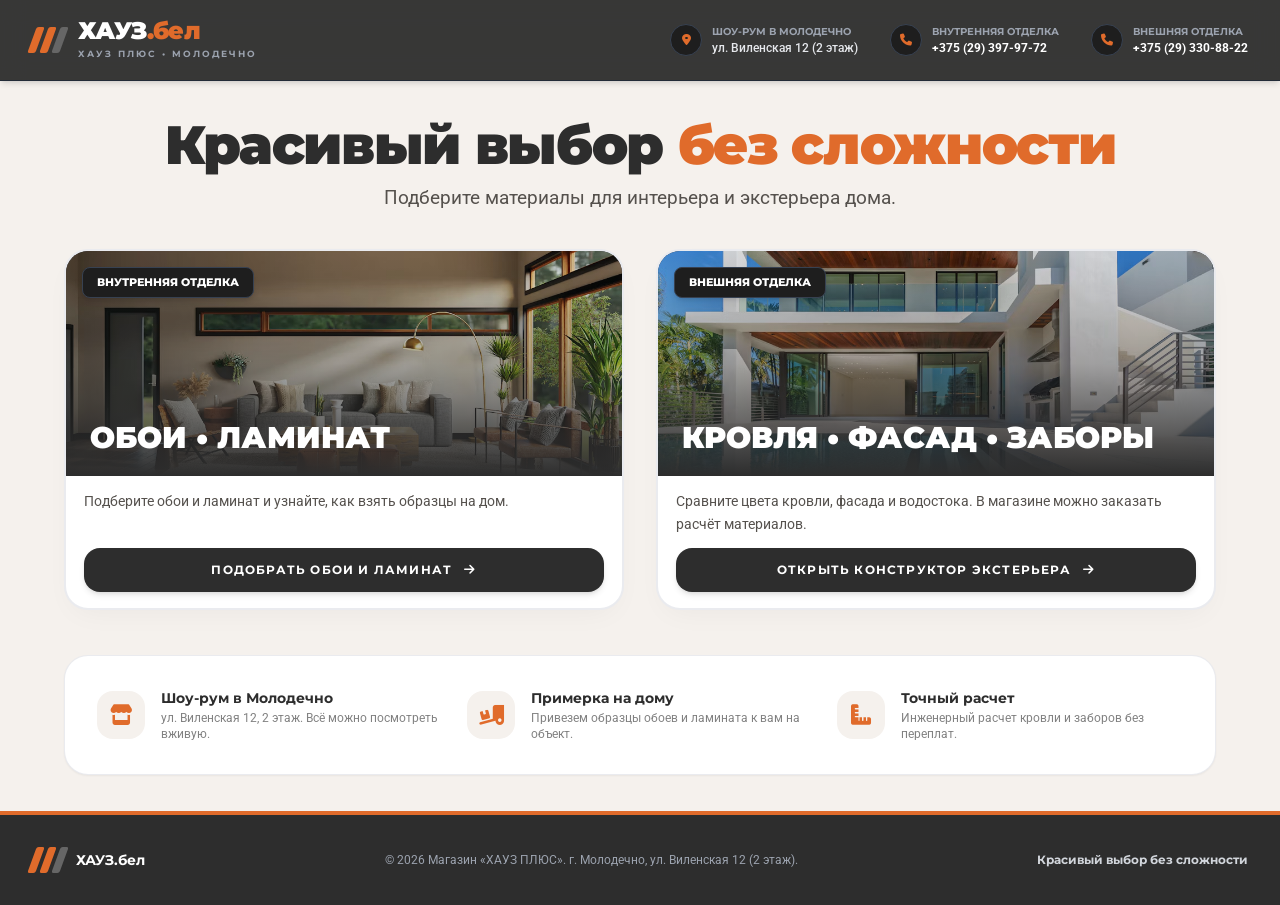
==== commit f3aa88ab: "update all" ====
--- a/index.html
+++ b/index.html
@@ -37,7 +37,7 @@
                         ХАУЗ<span class="text-house-orange">.бел</span>
                     </span>
                     <span class="font-montserrat text-[9px] font-bold tracking-[0.22em] text-gray-400 uppercase mt-1 block">
-                        ХАУС ПЛЮС • МОЛОДЕЧНО
+                        ХАУЗ ПЛЮС • МОЛОДЕЧНО
                     </span>
                 </div>
             </a>
@@ -211,7 +211,7 @@
                 </div>
                 <span class="font-montserrat font-bold text-white text-sm">ХАУЗ.бел</span>
             </div>
-            <p>© 2026 Магазин «ХАУС ПЛЮС». г. Молодечно, ул. Виленская 12 (2 этаж).</p>
+            <p>© 2026 Магазин «ХАУЗ ПЛЮС». г. Молодечно, ул. Виленская 12 (2 этаж).</p>
             <p class="mt-2 sm:mt-0 font-montserrat font-bold text-gray-300">Красивый выбор без сложности</p>
         </div>
     </footer>
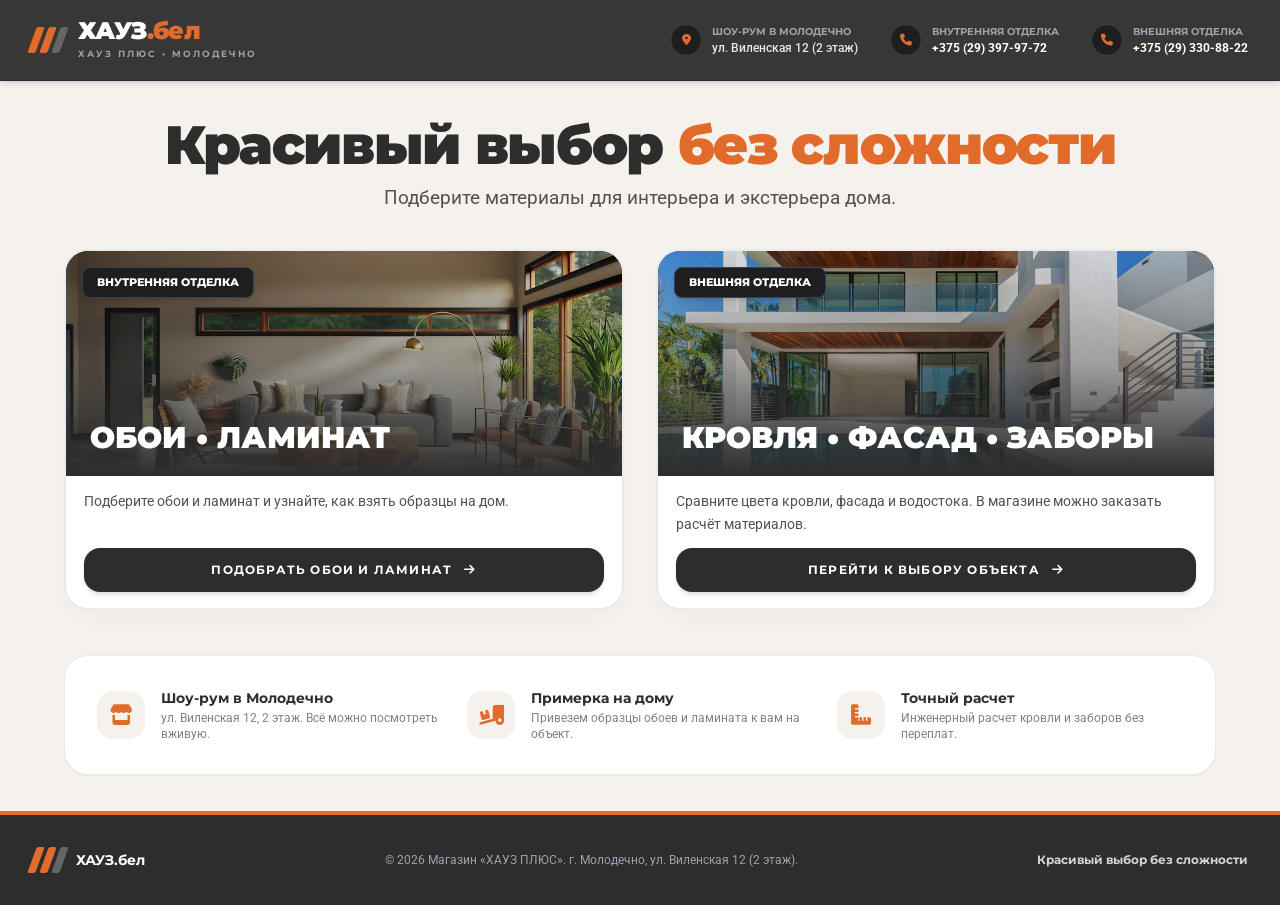
==== commit 3b35110b: "Add modern and barn house constructors, update hub and index" ====
--- a/index.html
+++ b/index.html
@@ -98,7 +98,6 @@
                 <div>
                     <!-- Image Banner Header -->
                     <div class="home-card-image relative overflow-hidden bg-gray-900">
-                        <!-- ИСПРАВЛЕНО: локальный путь к webp -->
                         <img src="assets/interior.webp" 
                              alt="Интерьер: Обои и Ламинат" 
                              width="1000" height="667"
@@ -133,7 +132,6 @@
                 <div>
                     <!-- Image Banner Header -->
                     <div class="home-card-image relative overflow-hidden bg-gray-900">
-                        <!-- ИСПРАВЛЕНО: локальный путь к webp -->
                         <img src="assets/exterior.webp" 
                              alt="Экстерьер: Кровля, Фасад, Заборы" 
                              width="1000" height="667"
@@ -155,9 +153,10 @@
 
                 <!-- Action Button Foot -->
                 <div class="home-card-action mt-auto">
-                    <a href="exterior.html" 
+                    <!-- ИЗМЕНЕНО: ссылка теперь на хаб, текст кнопки обновлен -->
+                    <a href="exterior-hub.html" 
                        class="home-card-link w-full font-montserrat font-bold text-xs uppercase tracking-widest rounded-2xl shadow-md transition-all duration-300 flex items-center justify-center gap-3">
-                        <span>Открыть конструктор экстерьера</span>
+                        <span>Перейти к выбору объекта</span>
                         <i class="fa-solid fa-arrow-right transition-transform group-hover:translate-x-1"></i>
                     </a>
                 </div>
--- a/styles.css
+++ b/styles.css
@@ -1329,4 +1329,20 @@
 
 .exterior-page .design-variants-btn:hover {
   background: #3d3d3d;
-}+}
+
+.hub-card__link {
+    display: flex;
+    flex-direction: column;
+    height: 100%;
+    text-decoration: none;
+    color: inherit;
+}
+
+.hub-icon {
+    fill: none;
+    stroke: currentColor;
+    stroke-width: 2.5;
+    stroke-linecap: round;
+    stroke-linejoin: round;
+}
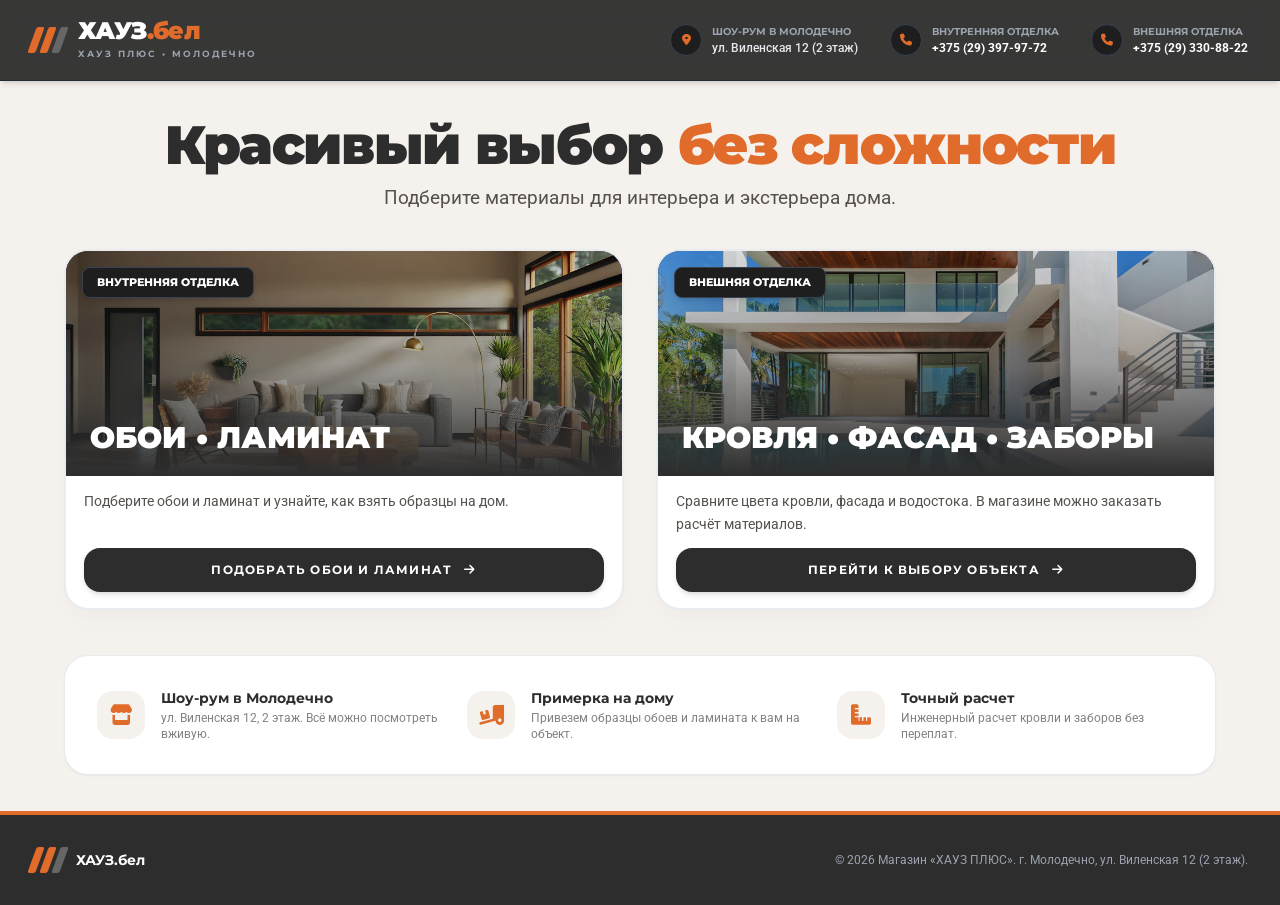
==== commit 82ddba42: "добавлены страницы конструктора экстерьера и обновлен sitemap" ====
--- a/index.html
+++ b/index.html
@@ -16,7 +16,7 @@
     
     <!-- ОПТИМИЗАЦИЯ LCP: Предзагрузка ТОЛЬКО локальной главной картинки -->
     <link rel="preload" as="image" href="assets/interior.webp" fetchpriority="high">
-    
+    <link rel="canonical" href="https://xn--80aaj9a.xn--90ais/">
     <link rel="stylesheet" href="styles.css">
 </head>
 <body id="top" class="home-page min-h-screen flex flex-col justify-between selection:bg-house-orange selection:text-white">
@@ -211,7 +211,6 @@
                 <span class="font-montserrat font-bold text-white text-sm">ХАУЗ.бел</span>
             </div>
             <p>© 2026 Магазин «ХАУЗ ПЛЮС». г. Молодечно, ул. Виленская 12 (2 этаж).</p>
-            <p class="mt-2 sm:mt-0 font-montserrat font-bold text-gray-300">Красивый выбор без сложности</p>
         </div>
     </footer>
 
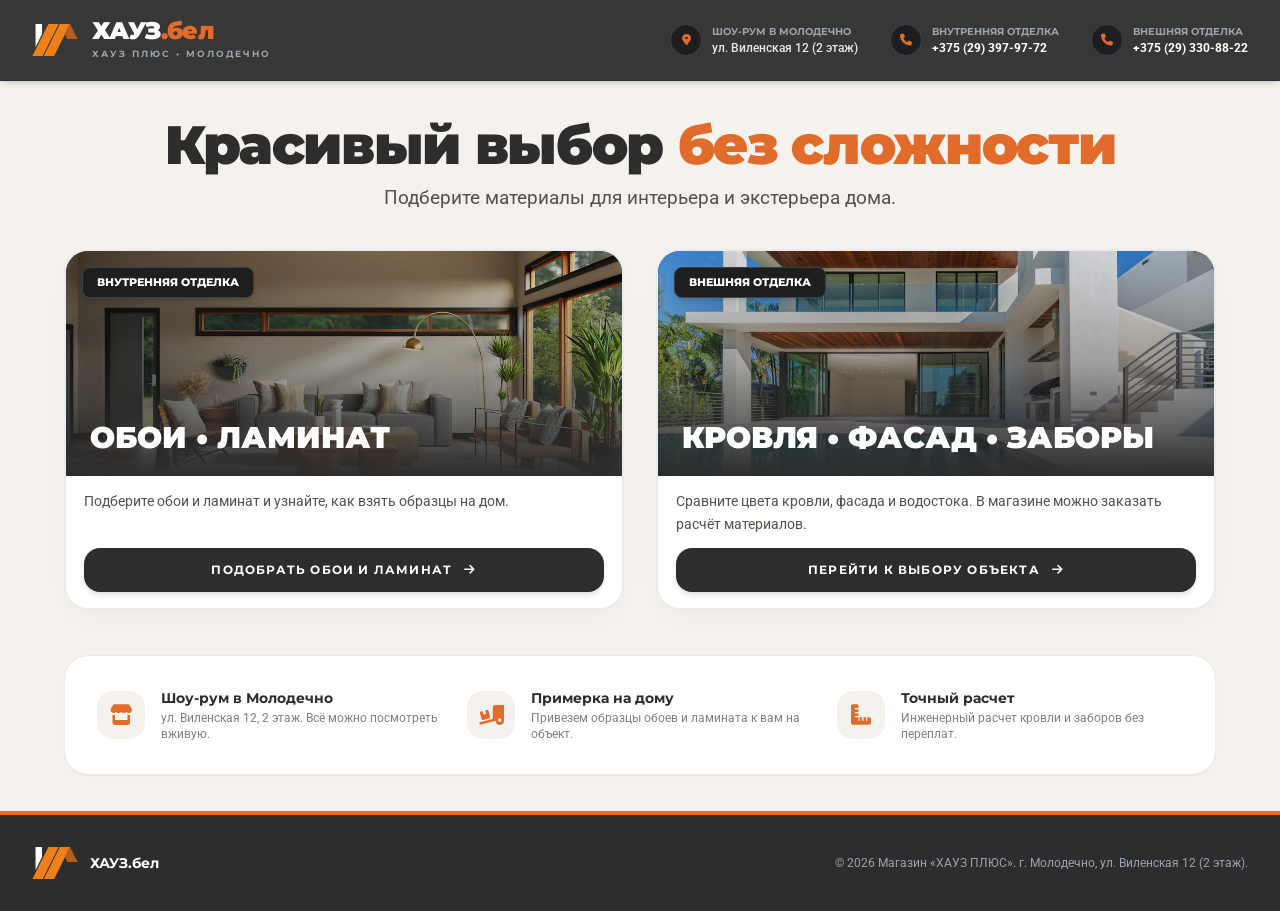
==== commit def57773: "Обновлён логотип сайта" ====
--- a/index.html
+++ b/index.html
@@ -1,42 +1,45 @@
 <!DOCTYPE html>
 <html lang="ru" class="scroll-smooth">
+
 <head>
     <meta charset="UTF-8">
     <meta name="viewport" content="width=device-width, initial-scale=1.0">
-    
+
     <!-- SEO ТЕГИ -->
     <title>Обои, ламинат и кровля в Молодечно | ХАУЗ.бел</title>
-    <meta name="description" content="Шоу-рум в Молодечно: подбор обоев, ламината, кровли и фасадов. Визуальные конструкторы для выбора цвета. Привезем образцы на дом.">
-    
+    <meta name="description"
+        content="Шоу-рум в Молодечно: подбор обоев, ламината, кровли и фасадов. Визуальные конструкторы для выбора цвета. Привезем образцы на дом.">
+
     <!-- ОПТИМИЗАЦИЯ: Шрифты и иконки без блокировки -->
     <link rel="preconnect" href="https://fonts.googleapis.com">
     <link rel="preconnect" href="https://fonts.gstatic.com" crossorigin>
-    <link rel="stylesheet" href="https://fonts.googleapis.com/css2?family=Montserrat:wght@400;500;600;700;800;900&family=Roboto:wght@300;400;500;700&display=swap">
-    <link rel="stylesheet" href="https://cdnjs.cloudflare.com/ajax/libs/font-awesome/6.4.0/css/all.min.css" media="print" onload="this.media='all'">
-    
+    <link rel="stylesheet"
+        href="https://fonts.googleapis.com/css2?family=Montserrat:wght@400;500;600;700;800;900&family=Roboto:wght@300;400;500;700&display=swap">
+    <link rel="stylesheet" href="https://cdnjs.cloudflare.com/ajax/libs/font-awesome/6.4.0/css/all.min.css"
+        media="print" onload="this.media='all'">
+
     <!-- ОПТИМИЗАЦИЯ LCP: Предзагрузка ТОЛЬКО локальной главной картинки -->
     <link rel="preload" as="image" href="assets/interior.webp" fetchpriority="high">
     <link rel="canonical" href="https://xn--80aaj9a.xn--90ais/">
     <link rel="stylesheet" href="styles.css">
 </head>
-<body id="top" class="home-page min-h-screen flex flex-col justify-between selection:bg-house-orange selection:text-white">
+
+<body id="top"
+    class="home-page min-h-screen flex flex-col justify-between selection:bg-house-orange selection:text-white">
 
     <!-- TOP COMPACT HEADER -->
     <header class="glass-header text-white sticky top-0 z-50 border-b border-gray-800/80 shadow-md">
         <div class="max-w-7xl mx-auto px-4 sm:px-6 lg:px-8 h-20 flex items-center justify-between">
-            
+
             <!-- Brand Logo -->
             <a href="#" class="flex items-center gap-3.5 group">
-                <div class="brand-roof">
-                    <div class="roof-bar"></div>
-                    <div class="roof-bar"></div>
-                    <div class="roof-bar-dark"></div>
-                </div>
+                <img src="logo.svg" alt="ХАУЗ.бел" width="46" height="32" class="h-8 w-auto shrink-0">
                 <div>
                     <span class="font-montserrat font-black text-2xl tracking-tight block leading-none text-white">
                         ХАУЗ<span class="text-house-orange">.бел</span>
                     </span>
-                    <span class="font-montserrat text-[9px] font-bold tracking-[0.22em] text-gray-400 uppercase mt-1 block">
+                    <span
+                        class="font-montserrat text-[9px] font-bold tracking-[0.22em] text-gray-400 uppercase mt-1 block">
                         ХАУЗ ПЛЮС • МОЛОДЕЧНО
                     </span>
                 </div>
@@ -46,34 +49,44 @@
             <div class="hidden lg:flex items-center gap-8 text-xs text-gray-300 font-roboto">
                 <!-- Адрес -->
                 <div class="flex items-center gap-2.5">
-                    <div class="w-8 h-8 rounded-full bg-charcoal-dark border border-gray-700 flex items-center justify-center text-house-orange">
+                    <div
+                        class="w-8 h-8 rounded-full bg-charcoal-dark border border-gray-700 flex items-center justify-center text-house-orange">
                         <i class="fa-solid fa-location-dot"></i>
                     </div>
                     <div>
-                        <span class="block text-gray-400 text-[10px] uppercase font-montserrat font-bold">Шоу-рум в Молодечно</span>
+                        <span class="block text-gray-400 text-[10px] uppercase font-montserrat font-bold">Шоу-рум в
+                            Молодечно</span>
                         <span class="font-medium text-gray-200">ул. Виленская 12 (2 этаж)</span>
                     </div>
                 </div>
 
                 <!-- Телефон 1: Внутренняя отделка -->
                 <div class="flex items-center gap-2.5">
-                    <div class="w-8 h-8 rounded-full bg-charcoal-dark border border-gray-700 flex items-center justify-center text-house-orange">
+                    <div
+                        class="w-8 h-8 rounded-full bg-charcoal-dark border border-gray-700 flex items-center justify-center text-house-orange">
                         <i class="fa-solid fa-phone"></i>
                     </div>
                     <div>
-                        <span class="block text-gray-400 text-[10px] uppercase font-montserrat font-bold">Внутренняя отделка</span>
-                        <a href="tel:+375293979772" class="font-bold text-white hover:text-house-orange transition-colors">+375 (29) 397-97-72</a>
+                        <span class="block text-gray-400 text-[10px] uppercase font-montserrat font-bold">Внутренняя
+                            отделка</span>
+                        <a href="tel:+375293979772"
+                            class="font-bold text-white hover:text-house-orange transition-colors">+375 (29)
+                            397-97-72</a>
                     </div>
                 </div>
 
                 <!-- Телефон 2: Внешняя отделка -->
                 <div class="flex items-center gap-2.5">
-                    <div class="w-8 h-8 rounded-full bg-charcoal-dark border border-gray-700 flex items-center justify-center text-house-orange">
+                    <div
+                        class="w-8 h-8 rounded-full bg-charcoal-dark border border-gray-700 flex items-center justify-center text-house-orange">
                         <i class="fa-solid fa-phone"></i>
                     </div>
                     <div>
-                        <span class="block text-gray-400 text-[10px] uppercase font-montserrat font-bold">Внешняя отделка</span>
-                        <a href="tel:+375293308822" class="font-bold text-white hover:text-house-orange transition-colors">+375 (29) 330-88-22</a>
+                        <span class="block text-gray-400 text-[10px] uppercase font-montserrat font-bold">Внешняя
+                            отделка</span>
+                        <a href="tel:+375293308822"
+                            class="font-bold text-white hover:text-house-orange transition-colors">+375 (29)
+                            330-88-22</a>
                     </div>
                 </div>
             </div>
@@ -82,7 +95,7 @@
 
     <!-- MAIN CONTAINER -->
     <main class="home-main flex-grow flex flex-col px-4 sm:px-6 lg:px-8 max-w-7xl mx-auto w-full">
-        
+
         <div class="home-hero text-center mx-auto">
             <h1 class="font-black text-charcoal tracking-tight">
                 Красивый выбор <span>без сложности</span>
@@ -92,70 +105,75 @@
 
         <!-- TWO MAIN DOORS / DIRECTION CARDS -->
         <div class="home-directions grid md:grid-cols-2 items-stretch max-w-6xl mx-auto w-full">
-            
+
             <!-- CARD 1: INTERIOR -->
-            <div class="direction-card bg-white rounded-3xl overflow-hidden border-2 border-gray-200/80 hover:border-house-orange shadow-soft hover:shadow-card-hover flex flex-col justify-between group">
+            <div
+                class="direction-card bg-white rounded-3xl overflow-hidden border-2 border-gray-200/80 hover:border-house-orange shadow-soft hover:shadow-card-hover flex flex-col justify-between group">
                 <div>
                     <!-- Image Banner Header -->
                     <div class="home-card-image relative overflow-hidden bg-gray-900">
-                        <img src="assets/interior.webp" 
-                             alt="Интерьер: Обои и Ламинат" 
-                             width="1000" height="667"
-                             fetchpriority="high" decoding="async"
-                             class="bg-zoom-img w-full h-full object-cover opacity-90 group-hover:opacity-100">
-                        <div class="absolute inset-0 bg-gradient-to-t from-charcoal via-charcoal/30 to-transparent"></div>
-                        
-                        <div class="absolute top-4 left-4 bg-charcoal-dark text-white border border-gray-700 text-[11px] font-montserrat font-extrabold uppercase px-3.5 py-1.5 rounded-lg shadow-md">
+                        <img src="assets/interior.webp" alt="Интерьер: Обои и Ламинат" width="1000" height="667"
+                            fetchpriority="high" decoding="async"
+                            class="bg-zoom-img w-full h-full object-cover opacity-90 group-hover:opacity-100">
+                        <div class="absolute inset-0 bg-gradient-to-t from-charcoal via-charcoal/30 to-transparent">
+                        </div>
+
+                        <div
+                            class="absolute top-4 left-4 bg-charcoal-dark text-white border border-gray-700 text-[11px] font-montserrat font-extrabold uppercase px-3.5 py-1.5 rounded-lg shadow-md">
                             Внутренняя отделка
                         </div>
-                        
+
                         <div class="absolute bottom-5 left-6 right-6 text-white">
-                            <h2 class="text-2xl sm:text-3xl font-black font-montserrat leading-tight">ОБОИ • ЛАМИНАТ</h2>
-                        </div>
-                    </div>
-
-                    <p class="home-card-summary text-sm font-roboto leading-relaxed">Подберите обои и ламинат и узнайте, как взять образцы на дом.</p>
+                            <h2 class="text-2xl sm:text-3xl font-black font-montserrat leading-tight">ОБОИ • ЛАМИНАТ
+                            </h2>
+                        </div>
+                    </div>
+
+                    <p class="home-card-summary text-sm font-roboto leading-relaxed">Подберите обои и ламинат и узнайте,
+                        как взять образцы на дом.</p>
                 </div>
 
                 <!-- Action Button Foot -->
                 <div class="home-card-action mt-auto">
-                    <a href="constructor.html" 
-                       class="home-card-link w-full font-montserrat font-bold text-xs uppercase tracking-widest rounded-2xl shadow-md transition-all duration-300 flex items-center justify-center gap-3">
+                    <a href="constructor.html"
+                        class="home-card-link w-full font-montserrat font-bold text-xs uppercase tracking-widest rounded-2xl shadow-md transition-all duration-300 flex items-center justify-center gap-3">
                         <span>Подобрать обои и ламинат</span>
                         <i class="fa-solid fa-arrow-right transition-transform group-hover:translate-x-1"></i>
                     </a>
                 </div>
             </div>
-
             <!-- CARD 2: EXTERIOR & FENCES -->
-            <div class="direction-card bg-white rounded-3xl overflow-hidden border-2 border-gray-200/80 hover:border-house-orange shadow-soft hover:shadow-card-hover flex flex-col justify-between group">
+            <div
+                class="direction-card bg-white rounded-3xl overflow-hidden border-2 border-gray-200/80 hover:border-house-orange shadow-soft hover:shadow-card-hover flex flex-col justify-between group">
                 <div>
                     <!-- Image Banner Header -->
                     <div class="home-card-image relative overflow-hidden bg-gray-900">
-                        <img src="assets/exterior.webp" 
-                             alt="Экстерьер: Кровля, Фасад, Заборы" 
-                             width="1000" height="667"
-                             loading="lazy" decoding="async"
-                             class="bg-zoom-img w-full h-full object-cover opacity-90 group-hover:opacity-100">
-                        <div class="absolute inset-0 bg-gradient-to-t from-charcoal via-charcoal/30 to-transparent"></div>
-                        
-                        <div class="absolute top-4 left-4 bg-charcoal-dark text-white border border-gray-700 text-[11px] font-montserrat font-extrabold uppercase px-3.5 py-1.5 rounded-lg shadow-md">
+                        <img src="assets/exterior.webp" alt="Экстерьер: Кровля, Фасад, Заборы" width="1000" height="667"
+                            loading="lazy" decoding="async"
+                            class="bg-zoom-img w-full h-full object-cover opacity-90 group-hover:opacity-100">
+                        <div class="absolute inset-0 bg-gradient-to-t from-charcoal via-charcoal/30 to-transparent">
+                        </div>
+
+                        <div
+                            class="absolute top-4 left-4 bg-charcoal-dark text-white border border-gray-700 text-[11px] font-montserrat font-extrabold uppercase px-3.5 py-1.5 rounded-lg shadow-md">
                             Внешняя отделка
                         </div>
-                        
+
                         <div class="absolute bottom-5 left-6 right-6 text-white">
-                            <h2 class="text-2xl sm:text-3xl font-black font-montserrat leading-tight">КРОВЛЯ • ФАСАД • ЗАБОРЫ</h2>
-                        </div>
-                    </div>
-
-                    <p class="home-card-summary text-sm font-roboto leading-relaxed">Сравните цвета кровли, фасада и водостока. В магазине можно заказать расчёт материалов.</p>
+                            <h2 class="text-2xl sm:text-3xl font-black font-montserrat leading-tight">КРОВЛЯ • ФАСАД •
+                                ЗАБОРЫ</h2>
+                        </div>
+                    </div>
+
+                    <p class="home-card-summary text-sm font-roboto leading-relaxed">Сравните цвета кровли, фасада и
+                        водостока. В магазине можно заказать расчёт материалов.</p>
                 </div>
 
                 <!-- Action Button Foot -->
                 <div class="home-card-action mt-auto">
                     <!-- ИЗМЕНЕНО: ссылка теперь на хаб, текст кнопки обновлен -->
-                    <a href="exterior-hub.html" 
-                       class="home-card-link w-full font-montserrat font-bold text-xs uppercase tracking-widest rounded-2xl shadow-md transition-all duration-300 flex items-center justify-center gap-3">
+                    <a href="exterior-hub.html"
+                        class="home-card-link w-full font-montserrat font-bold text-xs uppercase tracking-widest rounded-2xl shadow-md transition-all duration-300 flex items-center justify-center gap-3">
                         <span>Перейти к выбору объекта</span>
                         <i class="fa-solid fa-arrow-right transition-transform group-hover:translate-x-1"></i>
                     </a>
@@ -165,34 +183,41 @@
         </div>
 
         <!-- QUICK SERVICE BAR -->
-        <div class="home-services bg-white rounded-3xl p-6 sm:p-8 border border-gray-200/80 shadow-sm max-w-6xl mx-auto w-full grid sm:grid-cols-3 gap-6">
+        <div
+            class="home-services bg-white rounded-3xl p-6 sm:p-8 border border-gray-200/80 shadow-sm max-w-6xl mx-auto w-full grid sm:grid-cols-3 gap-6">
             <div class="flex items-center gap-4">
-                <div class="w-12 h-12 rounded-2xl bg-warm-light text-house-orange text-xl flex items-center justify-center shrink-0">
+                <div
+                    class="w-12 h-12 rounded-2xl bg-warm-light text-house-orange text-xl flex items-center justify-center shrink-0">
                     <i class="fa-solid fa-store"></i>
                 </div>
                 <div>
                     <h3 class="font-montserrat font-bold text-sm text-charcoal">Шоу-рум в Молодечно</h3>
-                    <p class="text-xs text-charcoal/60 font-roboto mt-0.5">ул. Виленская 12, 2 этаж. Всё можно посмотреть вживую.</p>
+                    <p class="text-xs text-charcoal/60 font-roboto mt-0.5">ул. Виленская 12, 2 этаж. Всё можно
+                        посмотреть вживую.</p>
                 </div>
             </div>
 
             <div class="flex items-center gap-4">
-                <div class="w-12 h-12 rounded-2xl bg-warm-light text-house-orange text-xl flex items-center justify-center shrink-0">
+                <div
+                    class="w-12 h-12 rounded-2xl bg-warm-light text-house-orange text-xl flex items-center justify-center shrink-0">
                     <i class="fa-solid fa-truck-ramp-box"></i>
                 </div>
                 <div>
                     <h3 class="font-montserrat font-bold text-sm text-charcoal">Примерка на дому</h3>
-                    <p class="text-xs text-charcoal/60 font-roboto mt-0.5">Привезем образцы обоев и ламината к вам на объект.</p>
+                    <p class="text-xs text-charcoal/60 font-roboto mt-0.5">Привезем образцы обоев и ламината к вам на
+                        объект.</p>
                 </div>
             </div>
 
             <div class="flex items-center gap-4">
-                <div class="w-12 h-12 rounded-2xl bg-warm-light text-house-orange text-xl flex items-center justify-center shrink-0">
+                <div
+                    class="w-12 h-12 rounded-2xl bg-warm-light text-house-orange text-xl flex items-center justify-center shrink-0">
                     <i class="fa-solid fa-ruler-combined"></i>
                 </div>
                 <div>
                     <h3 class="font-montserrat font-bold text-sm text-charcoal">Точный расчет</h3>
-                    <p class="text-xs text-charcoal/60 font-roboto mt-0.5">Инженерный расчет кровли и заборов без переплат.</p>
+                    <p class="text-xs text-charcoal/60 font-roboto mt-0.5">Инженерный расчет кровли и заборов без
+                        переплат.</p>
                 </div>
             </div>
         </div>
@@ -201,13 +226,10 @@
 
     <!-- FOOTER -->
     <footer class="bg-charcoal text-white py-8 border-t-4 border-house-orange">
-        <div class="max-w-7xl mx-auto px-4 sm:px-6 lg:px-8 text-center sm:flex sm:justify-between sm:items-center text-xs text-gray-400 font-roboto">
+        <div
+            class="max-w-7xl mx-auto px-4 sm:px-6 lg:px-8 text-center sm:flex sm:justify-between sm:items-center text-xs text-gray-400 font-roboto">
             <div class="flex items-center justify-center sm:justify-start gap-3 mb-4 sm:mb-0">
-                <div class="brand-roof">
-                    <div class="roof-bar"></div>
-                    <div class="roof-bar"></div>
-                    <div class="roof-bar-dark"></div>
-                </div>
+                <img src="logo.svg" alt="ХАУЗ.бел" width="46" height="32" class="h-8 w-auto shrink-0">
                 <span class="font-montserrat font-bold text-white text-sm">ХАУЗ.бел</span>
             </div>
             <p>© 2026 Магазин «ХАУЗ ПЛЮС». г. Молодечно, ул. Виленская 12 (2 этаж).</p>
@@ -217,11 +239,11 @@
     <!-- СКРИПТЫ ВНИЗУ: не блокируют отрисовку страницы -->
     <!-- Yandex.Metrika counter (ОПТИМИЗИРОВАННЫЙ: webvisor и clickmap отключены для скорости) -->
     <script type="text/javascript">
-        (function(m,e,t,r,i,k,a){
-            m[i]=m[i]||function(){(m[i].a=m[i].a||[]).push(arguments)};
-            m[i].l=1*new Date();
-            k=e.createElement(t),a=e.getElementsByTagName(t)[0],k.async=1,k.src=r,a.parentNode.insertBefore(k,a)
-        })(window, document,'script','https://mc.yandex.ru/metrika/tag.js', 'ym');
+        (function (m, e, t, r, i, k, a) {
+            m[i] = m[i] || function () { (m[i].a = m[i].a || []).push(arguments) };
+            m[i].l = 1 * new Date();
+            k = e.createElement(t), a = e.getElementsByTagName(t)[0], k.async = 1, k.src = r, a.parentNode.insertBefore(k, a)
+        })(window, document, 'script', 'https://mc.yandex.ru/metrika/tag.js', 'ym');
 
         ym(114334468, 'init', {
             webvisor: false,
@@ -230,17 +252,20 @@
             accurateTrackBounce: true
         });
     </script>
-    <noscript><div><img src="https://mc.yandex.ru/watch/114334468" style="position:absolute; left:-9999px;" alt="" /></div></noscript>
+    <noscript>
+        <div><img src="https://mc.yandex.ru/watch/114334468" style="position:absolute; left:-9999px;" alt="" /></div>
+    </noscript>
     <!-- /Yandex.Metrika counter -->
-    
+
     <!-- Google tag (gtag.js) -->
     <script async src="https://www.googletagmanager.com/gtag/js?id=G-YHMBLQK0NN"></script>
     <script>
-      window.dataLayer = window.dataLayer || [];
-      function gtag(){dataLayer.push(arguments);}
-      gtag('js', new Date());
-      gtag('config', 'G-YHMBLQK0NN');
+        window.dataLayer = window.dataLayer || [];
+        function gtag() { dataLayer.push(arguments); }
+        gtag('js', new Date());
+        gtag('config', 'G-YHMBLQK0NN');
     </script>
 
 </body>
-</html>+
+</html>
--- a/styles.css
+++ b/styles.css
@@ -666,6 +666,7 @@
   .lg\:col-span-5 { grid-column: span 5 / span 5; }
   .lg\:flex { display: flex; }
   .lg\:grid-cols-12 { grid-template-columns: repeat(12, minmax(0, 1fr)); }
+  .lg\:grid-cols-3 { grid-template-columns: repeat(3, minmax(0, 1fr)); }
   .lg\:grid-cols-4 { grid-template-columns: repeat(4, minmax(0, 1fr)); }
   .lg\:gap-12 { gap: 3rem; }
   .lg\:px-8 { padding-left: 2rem; padding-right: 2rem; }
@@ -1339,10 +1340,98 @@
     color: inherit;
 }
 
-.hub-icon {
-    fill: none;
-    stroke: currentColor;
-    stroke-width: 2.5;
-    stroke-linecap: round;
-    stroke-linejoin: round;
-}
+/* === Конструктор кровли и оверлей загрузки === */
+.exterior-home {
+    display: inline-block;
+    margin-bottom: 12px;
+    color: inherit;
+    text-decoration: underline;
+    text-underline-offset: 4px;
+}
+
+.exterior-page .hero-section {
+    max-width: 1100px;
+}
+
+.exterior-page .visualization {
+    position: relative;
+    background-color: transparent;
+}
+
+.exterior-page #photo-loading {
+    position: absolute;
+    inset: 0;
+    display: grid;
+    place-items: center;
+    pointer-events: none;
+    background: rgb(0 0 0 / 42%);
+    border-radius: inherit;
+    z-index: 10;
+}
+
+.exterior-page #photo-loading[hidden] {
+    display: none;
+}
+
+.exterior-page #photo-loading span {
+    padding: 9px 16px;
+    border-radius: 20px;
+    background: #292929;
+    color: #fff;
+    font-size: 14px;
+    font-weight: 500;
+}
+
+@media (min-width: 1025px) {
+    .exterior-page #house {
+        width: 100%;
+        height: 100%;
+        max-height: calc(100svh - 140px);
+        object-fit: cover;
+        object-position: center top;
+    }
+}
+
+.exterior-page .profile-options {
+    display: grid;
+    grid-template-columns: repeat(3, minmax(0, 1fr));
+    gap: 8px;
+}
+
+.exterior-page .profile-tile {
+    display: flex;
+    flex-direction: column;
+    align-items: center;
+    justify-content: center;
+    gap: 6px;
+    text-align: center;
+    padding: 8px 4px;
+    border: 1.5px solid #dcd8d3;
+    border-radius: 10px;
+    background: var(--white);
+    color: var(--text-main);
+    cursor: pointer;
+    transition: all 0.2s ease;
+    font-size: 13px;
+    font-weight: 600;
+    min-height: 44px;
+}
+
+.exterior-page .profile-thumb {
+    width: 72px;
+    height: 44px;
+    object-fit: contain;
+    mix-blend-mode: multiply;
+}
+
+.exterior-page .finish-option input:checked + .profile-tile {
+    border-color: var(--brand-orange);
+    background: #fff7f3;
+    color: var(--brand-orange);
+    box-shadow: 0 2px 8px rgba(224, 107, 43, 0.15);
+}
+
+.exterior-page .finish-option input:focus-visible + .profile-tile {
+    outline: 2px solid var(--brand-ink);
+    outline-offset: 2px;
+}
